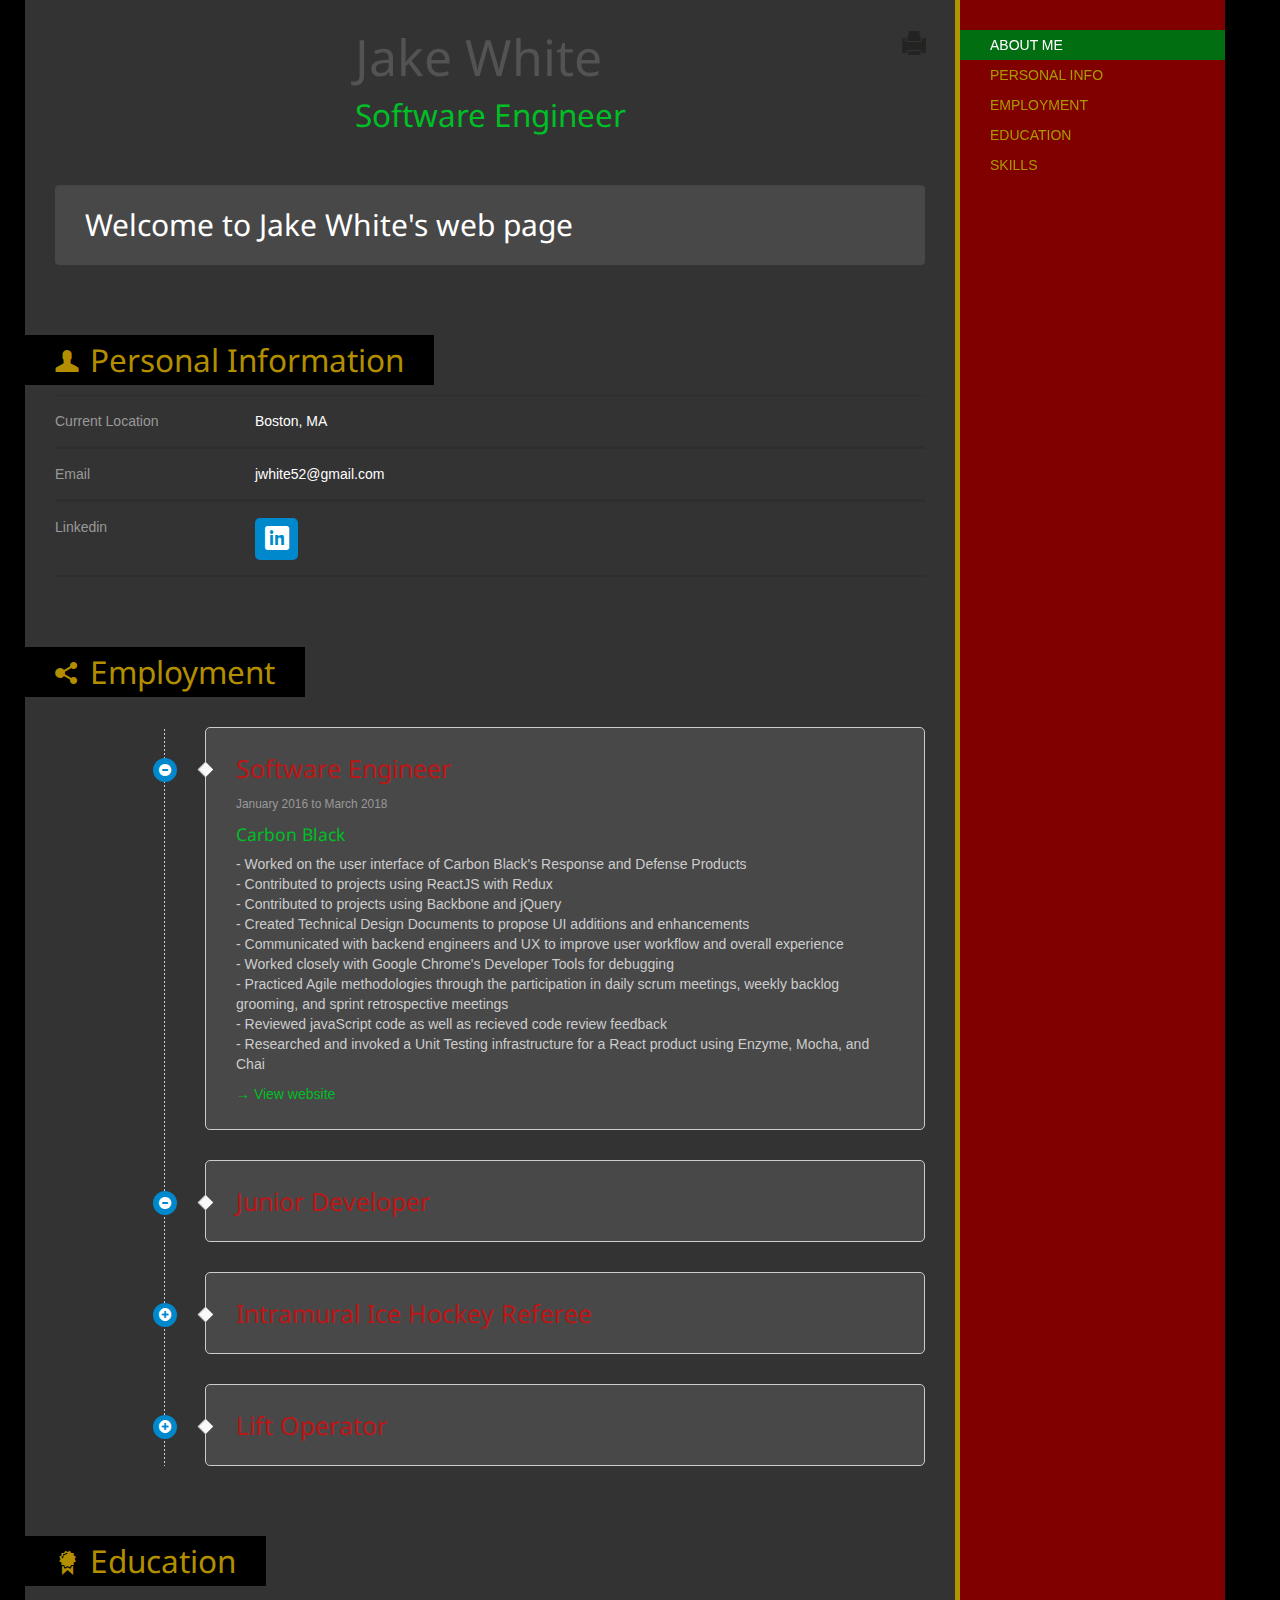
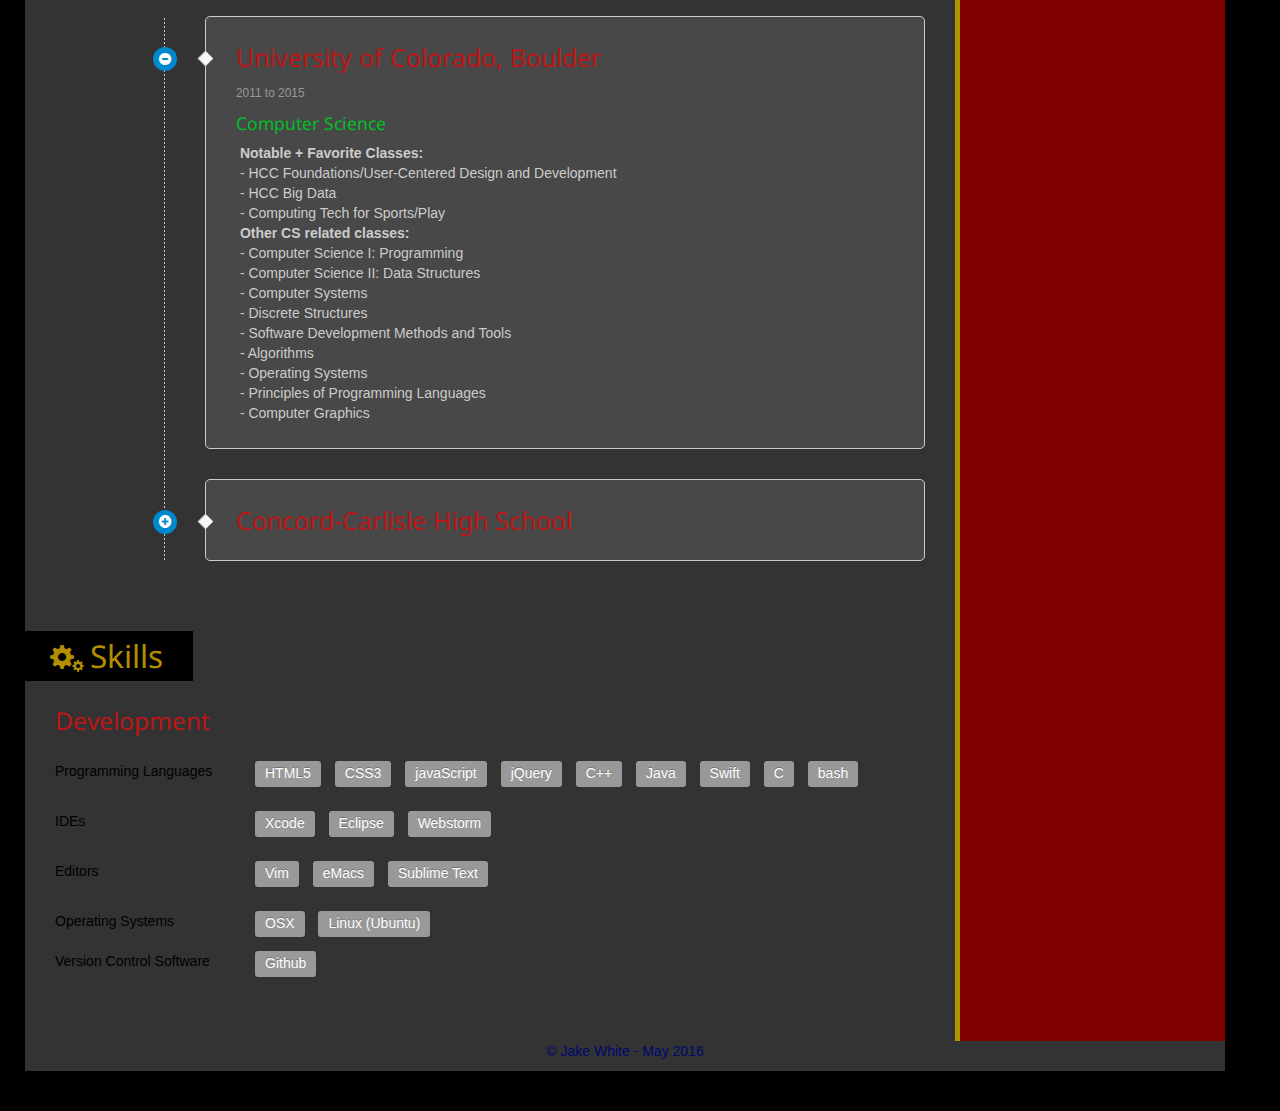
==== index.html @ 9ae1c9d1 "Update Resume" ====
<!DOCTYPE html>
<html>
<head>
	<meta charset="utf-8">
	<link rel="shortcut icon" type="image/x-icon" href="http://cdn.nhle.com/bruins/v2/images/favicon.ico">
	<title>&nbsp;Jake White</title>
	
	<meta name="viewport" content="width=device-width, initial-scale=1.0">
	
	<!-- jQuery -->
	<script src="./js/jquery.min.js"></script><!-- local jquery -->
	<!-- 
	online version of jquery
	<script src="http://ajax.googleapis.com/ajax/libs/jquery/1.9.1/jquery.min.js"></script> 
	-->
	
	<!-- Bootstrap -->
	<link href="./bootstrap/css/bootstrap.min.css" rel="stylesheet" media="screen">
	<link href="./bootstrap/css/bootstrap-responsive.min.css" rel="stylesheet">
	<script src="./bootstrap/js/bootstrap.min.js"></script>
	
	<!-- Glyphicons -->
	<link href="./css/glyphicons.css" rel="stylesheet" media="screen">

	<!-- Plugins -->
	<script src="./js/jquery.easing.1.3.js"></script>
	<script src="./js/jquery.isotope.min.js"></script>
	<script src="./js/jquery.ba-resize.min.js"></script>
	
	<link href="./css/prettyPhoto.css" rel="stylesheet" media="screen">
	<script src="./js/jquery.prettyPhoto.js"></script>
	
	<script src="./js/klass.min.js"></script>
	<script src="./js/code.photoswipe.jquery-3.0.4.min.js"></script>
	<link href="./css/photoswipe.css" rel="stylesheet" media="screen">
	
	<!-- Theme -->
	<link href='http://fonts.googleapis.com/css?family=Open+Sans|Oswald|Droid+Sans|Yanone+Kaffeesatz|Droid+Serif|Ubuntu|Lobster|Francois+One|Arvo|Changa+One|Rokkitt|Nunito|Bitter|Merriweather|Raleway|Pacifico|Josefin+Sans|Questrial|Cantarell|Norican|Vollkorn|Quicksand|Limelight|Cantata+One|Bree+Serif|Oleo+Script|Playfair+Display|Quattrocento+Sans|Berkshire+Swash|Passion+One|Cuprum' rel='stylesheet' type='text/css'>
	<link href="./style.css" rel="stylesheet" media="screen">
		
	<!-- Skin -->
	<link type="text/css" rel="stylesheet/less" href="/css/skin.less" media="screen">
	<!-- LESS.js -->
	<script src="./js/less-1.3.3.min.js"></script>
	
	<script src="./js/scripts.js"></script>
	

	<!--[if lt IE 9]>
	<link rel="stylesheet" type="text/css" href="./css/ie.css" />
	<script src="http://html5shim.googlecode.com/svn/trunk/html5.js"></script>
	<![endif]-->
	
	<!-- PRINT CSS -->
	<link type="text/css" rel="stylesheet" href="./css/print.css" media="print">
	
	
</head>

<body class="backgrounded" data-spy="scroll" data-target=".sidebar-nav">
		
<div class="navbar navbar-inverse navbar-fixed-top visible-phone noprint" id="phone-navbar">
	<div class="navbar-inner">
		<div class="container">
			<a class="btn btn-navbar" data-toggle="collapse" data-target=".nav-collapse">
				<span class="icon-bar"></span>
				<span class="icon-bar"></span>
				<span class="icon-bar"></span>
			</a>
			<a class="brand" href="#">Jake White</a>
			<div class="nav-collapse collapse">
				<ul class="nav">
					<li><a href="#about-me" class="scroller">About me</a></li>
					<li><a href="#personal-information" class="scroller">Personal Info</a></li>
					<li><a href="#employment" class="scroller">Employment</a></li>
					<li><a href="#education" class="scroller">Education</a></li>
					<li><a href="#skills" class="scroller">Skills</a></li>
					<li><a href="#testimonials" class="scroller">Testimonials</a></li>
					<!-- <li><a href="#hobbies" class="scroller">Hobbies</a></li> -->
					<!-- <li><a href="#portfolio" class="scroller">Portfolio</a></li> -->
					<li><a href="#blog" class="scroller">Blog</a></li>
					<li><a href="#contact" class="scroller">Contact</a></li>
				</ul>
			</div><!--/.nav-collapse -->
		</div>
	</div>
</div><!--/#phone-navbar -->

<div class="container">
      <div style="background-color:#333333;" class="row" id="content">
      	
      	
      	
      	<!-- If you want the sidebar placed on the left, place it just after this and change the sbright class by sbleft -->
      	

        <!-- MAIN CONTENT -->
        <div class="span9 equal" id="main-content">
        
        	<div class="tools noprint visible-desktop">
				<a href="javascript:if(window.print)window.print()" title="Print" data-placement="bottom" class="tips glyphicons print"><i></i></a>
				<!-- <a href="#" title="Download" data-placement="bottom" class="tips glyphicons file_import"><i></i></a> -->
			</div>

        
        	<div class="section first-section" id="about-me">
	            <div class="row author">
	            	<div class="span3">
	            		<img class="img-rounded" src="./images/jake-pic3.jpg" alt="">
	            	</div>
	            	<div class="span6">
				    	<h1>Jake White</h1><br/>
				   		<h2 class="primary-color">Software Engineer</h2>
				   	</div>
				</div>
			
						
				
				<div style="background-color: #484848; border: none;" class="well">
					<!-- <h3>I am Software Engineer @ <a href="http://www.capitalizenetwork.com">CapitalizeNewtork.com</a></h3> -->
					<h3 class="white-font">Welcome to Jake White's web page</a></h3>
<!-- 					<p style="color: #D9D9D9;"class="lead"> Carpenter for Murphy Construction</p> -->
				</div>
				
					
			</div><!--/section--> 
            
            <!-- check2 -->
            <div class="section" id="personal-information">
	            <h2 class="section-title" style="border:none;"><span class="glyphicons user"><i></i></span>Personal Information<a href="#phone-navbar" class="top visible-phone"><span class="glyphicons white up_arrow"><i></i></span></a></h2>
				
				<div class="row">
	        		<div class="infoline span9">
	        			<div class="row">
					  	<div class="span2 muted">Current Location</div>
					  	<div class="span7 white-font">Boston, MA</div>
					</div>
				</div>
				<span class="clear"></span>
				  	
	        		<div class="infoline span9"><div class="row">
				  		<div class="span2 muted">Email</div>
				  		<div class="span7 white-font">jwhite52@gmail.com</div>
				  	</div>
			  	</div>
				  	<span class="clear"></span>

	        		<div class="infoline span9"><div class="row">
					  	<div class="span2 muted">Linkedin</div>
						<div class="span7 tips icon-btn" title="Linkedin" data-placement="bottom"><a href="https://www.linkedin.com/pub/jake-white/81/a05/52b" class="glyphicons white linked_in"><i></i></a></div>
					</div></div>
				  	<span class="clear"></span>
			  	</div>
		  	</div><!--/section--> 
		  	
		  	<div class="section" id="employment">
			  	<h2 class="section-title" style="border:none;"><span class="glyphicons share_alt"><i></i></span>Employment<a href="#phone-navbar" class="top visible-phone"><span class="glyphicons white up_arrow"><i></i></span></a></h2>
			  	<div class="timeline">
			  		<!-- style="background-color:#474747; color: #ccc;" -->
		  			 <div class="timeline-item">
		  			 	<div class="timeline-item-date" >2016</div>
		  			 	<div class="timeline-item-trigger"><span class="glyphicons white circle_minus" data-toggle="collapse" data-target="#position1"><i></i></span></div>
		  			 	<div class="timeline-arrow"><i></i></div>
		  			 	<div style="background-color: #484848;" class="timeline-item-content">
							<h3 class="timeline-item-title" data-toggle="collapse" data-target="#position1">Software Engineer</h3>
							<div class="collapse in" id="position1">
								<p><small class="muted">January 2016 to March 2018</small></p>
								<h4 class="media-heading primary-color">Carbon Black</h4>
								<p class="paragraph-body">
								- Worked on the user interface of Carbon Black's Response and Defense Products <br>
								- Contributed to projects using ReactJS with Redux <br>
								- Contributed to projects using Backbone and jQuery <br>
								- Created Technical Design Documents to propose UI additions and enhancements <br>
								- Communicated with backend engineers and UX to improve user workflow and overall experience <br>
								- Worked closely with Google Chrome's Developer Tools for debugging <br>
								- Practiced Agile methodologies through the participation in daily scrum meetings, weekly backlog grooming, and sprint retrospective meetings<br>
								- Reviewed javaScript code as well as recieved code review feedback <br>
								- Researched and invoked a Unit Testing infrastructure for a React product using Enzyme, Mocha, and Chai</p>	
								<p><a href="http://www.carbonblack.com" title="" target="_blank" class="noprint">&rarr; View website</a></p>
							</div>
						</div>
					 </div><!--/timeline-item--> 
			  		
		  			 <div class="timeline-item">
		  			 	<div class="timeline-item-date" >2015</div>
		  			 	<div class="timeline-item-trigger"><span class="glyphicons white circle_minus" data-toggle="collapse" data-target="#position2"><i></i></span></div>
		  			 	<div class="timeline-arrow"><i></i></div>
		  			 	<div style="background-color: #484848;" class="timeline-item-content">
							<h3 class="timeline-item-title" data-toggle="collapse" data-target="#position2">Junior Developer</h3>
							<div class="collapse" id="position2">
								<p><small class="muted">March to August 2015</small></p>
								<h4 class="media-heading primary-color">Capitalize Network</h4>
								<p class="paragraph-body">
								<!-- Responsibilities of the position include any aspect of web development
								and web development support including programming, documentation, research, web, application and database server installation and configuration and any other general assignments as needed -->
								Extensive work with jQuery, HTML, and CSS for a web application service in order to create a product that met employers desires<br>
								- Worked directly with David Awad, CTO of Capitalize Network, on a web application from the beginning of it's production<br>
								- Gained professional experience working with NodeJS - Express, Handlebars, Request<br>
								- Worked with bootstrap to allow for responsive formatting, improving user experience<br>
								- Implemented a jQuery range slider (noUiSlider) to dynamically interact with user inputs <br>
								- Created an x-editable review page that allows for changes to previously entered form data <br>
								- Customized a jQuery validation plugin that assured accurate submissions to an API <br>
								- Practiced Agile methodologies through the participation in daily scrum meetings </p>	
								<p><a href="http://www.capitalizenetwork.com" title="" target="_blank" class="noprint">&rarr; View website</a></p>
							</div>
						</div>
					 </div><!--/timeline-item--> 
					 <span class="clear"></span>
					 
					 <div class="timeline-item">
		  			 	<div class="timeline-item-date">2014</div>
		  			 	<div class="timeline-item-trigger"><span class="glyphicons white circle_plus" data-toggle="collapse" data-target="#position3"><i></i></span></div>
		  			 	<div class="timeline-arrow"><i></i></div>
		  			 	<div style="background-color: #484848;" class="timeline-item-content">
							<h3 class="timeline-item-title" data-toggle="collapse" data-target="#position3">Intramural Ice Hockey Referee</h3>
							<div class="collapse" id="position3">
								<p><small class="muted">February to Decemeber 2014 </small></p>
								<h4 class="media-heading primary-color">University of Colorado, Boulder</h4>
								<p class="paragraph-body">
									- Watched over and mediated CU students playing Ice Hockey <br>
									- Gained leadership and communication skills
								</p>	
							</div>
						</div>
					 </div><!--/timeline-item--> 
					 <span class="clear"></span>
					 
					 <div class="timeline-item">
		  			 	<div class="timeline-item-date">2010-2011</div>
		  			 	<div class="timeline-item-trigger"><span class="glyphicons white circle_plus" data-toggle="collapse" data-target="#position4"><i></i></span></div>
		  			 	<div class="timeline-arrow"><i></i></div>
		  			 	<div style="background-color: #484848;" class="timeline-item-content">
							<h3 class="timeline-item-title" data-toggle="collapse" data-target="#position4">Lift Operator</h3>
							<div class="collapse" id="position4">
								<p><small class="muted">November 2010 to April 2011</small></p>
								<h4 class="media-heading primary-color">Park City Mountain Resort, Utah</h4>
								<p class="paragraph-body">
									- Took a year off after high school and operated the chairlift 'Thaynes' in Park City, Utah for a season <br>
									- Skiied a total of 126 days (including days worked) <br>
								</p>	
							</div>
						</div>
					 </div><!--/timeline-item--> 
					 <span class="clear"></span>
					 
		  			 
			  	</div><!--/timeline --> 
			</div><!--/section-->
		  	
		  	
		  	<div class="section" id="education">
			  	<h2 class="section-title" style="border:none;"><span class="glyphicons certificate"><i></i></span>Education<a href="#phone-navbar" class="top visible-phone"><span class="glyphicons white up_arrow"><i></i></span></a></h2>
			  	
			  	<div class="timeline">
			  		
		  			 <div class="timeline-item">
		  			 	<div class="timeline-item-date">2011-2015</div>
		  			 	<div class="timeline-item-trigger"><span class="glyphicons white circle_minus" data-toggle="collapse" data-target="#education1"><i></i></span></div>
		  			 	<div class="timeline-arrow"><i></i></div>
		  			 	<div style="background-color: #484848;" class="timeline-item-content">
							<h3 class="timeline-item-title" data-toggle="collapse" data-target="#education1">University of Colorado, Boulder</h3>
							<div class="collapse in" id="education1">
								<p><small class="muted">2011 to 2015</small></p>
								<h4 class="media-heading primary-color">Computer Science</h4>
								<p class="paragraph-body">
									<b>&nbsp;Notable + Favorite Classes: </b><br>
									&nbsp;- HCC Foundations/User-Centered Design and Development <br>
									&nbsp;- HCC Big Data <br>
									&nbsp;- Computing Tech for Sports/Play <br>
									<b>&nbsp;Other CS related classes: </b><br>
									&nbsp;- Computer Science I: Programming <br>
									&nbsp;- Computer Science II: Data Structures <br>
									&nbsp;- Computer Systems <br>
									&nbsp;- Discrete Structures <br>
									&nbsp;- Software Development Methods and Tools <br>
									&nbsp;- Algorithms <br>
									&nbsp;- Operating Systems <br>
									&nbsp;- Principles of Programming Languages<br>
									&nbsp;- Computer Graphics <br>
								</p>	
							</div>
						</div>
					 </div><!--/timeline-item--> 
					 <span class="clear"></span>
					 
					  <div class="timeline-item">
		  			 	<div class="timeline-item-date">2006-2010</div>
		  			 	<div class="timeline-item-trigger"><span class="glyphicons white circle_plus" data-toggle="collapse" data-target="#education2"><i></i></span></div>
		  			 	<div class="timeline-arrow"><i></i></div>
		  			 	<div style="background-color: #484848;" class="timeline-item-content">
							<h3 class="timeline-item-title" data-toggle="collapse" data-target="#education2">Concord-Carlisle High School</h3>
							<div class="collapse" id="education2">
								<p><small class="muted">2006-2010</small></p>
								<h4 class="media-heading primary-color">Concord, Massachusetts</h4>
								<p class="paragraph-body">

								</p>	
							</div>
						</div>
					 </div><!--/timeline-item--> 
					 <span class="clear"></span>
			  	</div><!--/timeline --> 
		  	
		  	</div><!--/section-->
		  	
		  	 
		  	<div class="section skills" id="skills">
		  		<h2 class="section-title" style="border:none;"><span class="glyphicons cogwheels"><i></i></span>Skills<a href="#phone-navbar" class="top visible-phone"><span class="glyphicons white up_arrow"><i></i></span></a></h2>
			  	<!-- <h3>Design</h3>
			  	
			  	<div class="row">
			  		<div class="span2">Print</div>
			  		<div class="span3">
			  			<span class="printonly">Good</span>
			  			<div class="progress">
	   						<div class="bar" style="width: 60%;"></div>
	    				</div>
			  		</div>
			  	</div>
			  	
			  	<div class="row">
			  		<div class="span2">Web</div>
			  		<div class="span3">
			  			<span class="printonly">Very good</span>
			  			<div class="progress">
	   						<div class="bar" style="width: 80%;"></div>
	    				</div>
			  		</div>
			  	</div>
			  	
			  	<div class="row">
			  		<div class="span2">User Interface</div>
			  		<div class="span3">
			  			<span class="printonly">Expert</span>
			  			<div class="progress">
	   						<div class="bar" style="width: 100%;"></div>
	    				</div>
			  		</div>
			  	</div>
			  	
			  	<hr/> -->


			  	<!-- check1 -->
			  				  	
			  	<h3 class="timeline-item-title">Development</h3>
			  	
			  	<div class="row">
			  		<div class="span2 development-section-header">Programming Languages</div>
			  		<div class="span7">
			  			<span class="label">HTML5</span>
			  			<span class="label">CSS3</span>
			  			<span class="label">javaScript</span>
			  			<span class="label">jQuery</span>
			  			<span class="label">C++</span>
			  			<span class="label">Java</span>
			  			<span class="label">Swift</span>
			  			<span class="label">C</span>
			  			<span class="label">bash</span>
			  		</div>
			  	</div>
			  	<span class="spacer"></span>
			  	<div class="row">
			  		<div class="span2 development-section-header">IDEs</div>
			  		<div class="span7">
			  			<span class="label">Xcode</span>
			  			<span class="label">Eclipse</span>
			  			<span class="label">Webstorm</span>
			  		</div>
			  	</div>			  	
			  	<span class="spacer"></span>
			  	<div class="row">
			  		<div class="span2 development-section-header">Editors</div>
			  		<div class="span7">
			  			<span class="label">Vim</span>
			  			<span class="label">eMacs</span>
			  			<span class="label">Sublime Text</span>
			  		</div>
			  	</div>
			  	<span class="spacer"></span>
			  	<div class="row">
			  		<div class="span2 development-section-header">Operating Systems</div>
			  		<div class="span7">
			  			<span class="label">OSX</span>
			  			<span class="label">Linux (Ubuntu)</span>
			  		</div>
			  	</div>			  	
			  	<div class="row">
			  		<div class="span2 development-section-header">Version Control Software</div>
			  		<div class="span7">
			  			<span class="label">Github</span>
			  		</div>
			  	</div>			  	
			  	<span class="spacer"></span>			  	
			  	
		  	</div>
		  	 <!--/section
		  
		  	<div class="section" id="testimonials">
			  	<h2 class="section-title"><span class="glyphicons comments"><i></i></span>Testimonials<a href="#phone-navbar" class="top visible-phone"><span class="glyphicons white up_arrow"><i></i></span></a></h2>
			  	
			  	<div class="testimonial">
				  	<blockquote>
						  <p>Lorem ipsum dolor sit amet, consectetur adipiscing elit. Integer posuere erat a ante. Lorem ipsum dolor sit amet, consectetur adipiscing elit. Integer posuere erat a ante. Lorem ipsum dolor sit amet, consectetur adipiscing elit.</p><p>Integer posuere erat a ante. Lorem ipsum dolor sit amet, consectetur adipiscing elit. Integer posuere erat a ante.</p>
						  <small><a href="#" title="">Mike Johanson</a><cite> | SEO @ SDA Company</cite></small>
					</blockquote>
				</div>
				
				<div class="testimonial">
					<div class="media">
						<img class="media-object pull-left" src="images/80-80-portrait.jpg" alt="">
						<div class="media-body">
							<blockquote>
								  <p>Donec eros magna, blandit eu tempus a, ornare quis nulla. Cras gravida fringilla tellus a euismod. Curabitur risus lacus, congue eget condimentum id, feugiat et nisl. Nulla diam lacus, posuere eget gravida in, gravida id sem. Etiam pharetra ornare sollicitudin.</p>
								  <small><a href="#" title="">John Robinson</a><cite> | client @ Starlabs</cite></small>
							</blockquote>
						</div>
					</div>
				</div>
	
				<div class="testimonial">	
					<blockquote>
						  <p>Vivamus gravida convallis est, non tristique nisl pellentesque ut. Praesent congue tortor vel quam scelerisque in suscipit elit malesuada. Nam volutpat ultricies augue, ac accumsan dolor ornare eu. Nam ut egestas nulla.</p><p>Nunc ullamcorper, nulla vitae pellentesque dictum, diam ligula iaculis ipsum, aliquam vestibulum leo libero vel turpis.</p>
						  <small><a href="#" title="">Bob Smith</a><cite> | Designer @ ZNS Agency</cite></small>
					</blockquote>
				</div>
			
			</div> -->
			<!--/section-->
			<!-- 
			<div class="section hobbies" id="hobbies">
		  		<h2 class="section-title"><span class="glyphicons heart_empty"><i></i></span>Hobbies<a href="#phone-navbar" class="top visible-phone"><span class="glyphicons white up_arrow"><i></i></span></a></h2>
			  	
			  	<div class="row">
			  		<div class="span9">
			  			<span class="label tips mobtoo" title="I love sci-fy & action movies">
			  				<span class="glyphicons white film"><i></i>Movies</span>
			  			</span>
			  			<span class="label tips mobtoo" title="PADI Open Waters<br/>About 50 dives all around the world: Thailand, Indonesia, Malaysia, Mediterranean Sea…">
			  				<span class="glyphicons white scuba_diving"><i></i>Scuba Diving</span>
			  			</span>
			  			<span class="label"><span class="glyphicons white pool"><i></i>Swimming</span></span>
			  			<span class="label"><span class="glyphicons white bicycle"><i></i>Bicycling</span></span>
			  			<span class="label"><span class="glyphicons white baseball"><i></i>Baseball</span></span>
			  			<span class="label"><span class="glyphicons white gamepad"><i></i>Video games</span></span>
			  			<span class="label"><span class="glyphicons white piano"><i></i>Piano</span></span>
			  			<span class="label"><span class="glyphicons white globe"><i></i>Traveling</span></span>
			  			<span class="label"><span class="glyphicons white cake"><i></i>Cooking</span></span>
			  		</div>
			  	</div>
			  	 -->
		  	<!-- </div>/section -->
			

			
			<!-- <div class="section clearfix noprint" id="portfolio">
				<h2 class="section-title" style="border:none;"><span class="glyphicons show_thumbnails"><i></i></span>Portfolio<a href="#phone-navbar" class="top visible-phone"><span class="glyphicons white up_arrow"><i></i></span></a></h2>
			
				<ul class="nav nav-pills" id="portfolio-filters">
					<li class="active"><a href="#" data-filter="*">All</a></li>
					<li><a href="#" data-filter=".portfolio-type1">Type 1</a></li>
					<li><a href="#" data-filter=".portfolio-type2">Type 2</a></li>
					<li><a href="#" data-filter=".portfolio-type3">Type 3</a></li>
				</ul> -->
			
				<!-- Featured Portfolio items -->
			<!-- 	<div class="row" id="portfolio-items">
			
					<div class="span3 portfolioitem portfolio-type1">
						<img src="./images/sign_up.png" alt="">
						<div class="portfolioitem-hoverinfo">
							<h3>Young Sports Manager</h3>
							<p>Lorem ipsum dolor sit amet, consectetur adipiscing elit. Integer posuere erat a ante.</p>
							<div class="portfolioitem-actions">
								<a href="./images/parse.png" class="tips img-circle lightbox" title="Preview image" data-placement="bottom" rel="prettyPhoto[portfolioimages]"><span class="glyphicons white zoom_in"><i></i></span></a>
								<a href="#portfolioitem-1" class="tips more-info img-circle" title="View Project" data-placement="bottom"><span class="glyphicons white share"><i></i></span></a>
							</div>
						</div>
					</div> --><!--/portfolioitem-->
					<!-- 
					<div class="span3 portfolioitem portfolio-type2">
						<img src="./images/thumb02.jpg" alt="">
						<div class="portfolioitem-hoverinfo">
							<h3>Cras gravida fringilla</h3>
							<p>Donec eros magna, blandit eu tempus a, ornare quis nulla.</p>
							<div class="portfolioitem-actions">
								<a href="./images/02.jpg" class="tips img-circle lightbox" title="Preview image" data-placement="bottom" rel="prettyPhoto[portfolioimages]"><span class="glyphicons white zoom_in"><i></i></span></a>
								<a href="#portfolioitem-2" class="tips more-info img-circle" title="View Project" data-placement="bottom"><span class="glyphicons white share"><i></i></span></a>
							</div>
						</div>
					</div> --><!--/portfolioitem-->
					
					<!-- <div class="span3 portfolioitem portfolio-type3">
						<img src="./images/thumb03.jpg" alt="">
						<div class="portfolioitem-hoverinfo">
							<h3>Nulla diam lacus</h3>
							<p>Curabitur risus lacus, congue eget condimentum id, feugiat et nisl.</p>
							<div class="portfolioitem-actions">
								<a href="./images/03.jpg" class="tips img-circle lightbox" title="Preview image" data-placement="bottom" rel="prettyPhoto[portfolioimages]"><span class="glyphicons white zoom_in"><i></i></span></a>
								<a href="#portfolioitem-3" class="tips more-info img-circle" title="View Project" data-placement="bottom"><span class="glyphicons white share"><i></i></span></a>
							</div>
						</div>
					</div> --><!--/portfolioitem-->
					<!-- 
					<div class="span3 portfolioitem portfolio-type1">
						<img src="./images/thumb04.jpg" alt="">
						<div class="portfolioitem-hoverinfo">
							<h3>Proin quam lacus</h3>
							<p>Proin quam lacus, dapibus non sodales ac, pharetra et urna.</p>
							<div class="portfolioitem-actions">
								<a href="./images/04.jpg" class="tips img-circle lightbox" title="Preview image" data-placement="bottom" rel="prettyPhoto[portfolioimages]"><span class="glyphicons white zoom_in"><i></i></span></a>
								<a href="#portfolioitem-4" class="tips more-info img-circle" title="View Project" data-placement="bottom"><span class="glyphicons white share"><i></i></span></a>
							</div>
						</div>
					</div> --><!--/portfolioitem-->
					
					<!-- <div class="span3 portfolioitem portfolio-type2">
						<img src="./images/thumb05.jpg" alt="">
						<div class="portfolioitem-hoverinfo">
							<h3>Tellus ligula</h3>
							<p>Cras vestibulum, mi aliquam molestie tincidunt, tellus ligula tempor neque. </p>
							<div class="portfolioitem-actions">
								<a href="./images/05.jpg" class="tips img-circle lightbox" title="Preview image" data-placement="bottom" rel="prettyPhoto[portfolioimages]"><span class="glyphicons white zoom_in"><i></i></span></a>
								<a href="#portfolioitem-5" class="tips more-info img-circle" title="View Project" data-placement="bottom"><span class="glyphicons white share"><i></i></span></a>
							</div>
						</div>
					</div> --><!--/portfolioitem-->
					
					<!-- <div class="span3 portfolioitem portfolio-type1">
						<img src="./images/thumb07.jpg" alt="">
						<div class="portfolioitem-hoverinfo">
							<h3>In sed eleifend orci</h3>
							<p>Morbi ultrices ullamcorper magna, quis placerat libero pretium at.</p>
							<div class="portfolioitem-actions">
								<a href="./images/07.jpg" class="tips img-circle lightbox" title="Preview image" data-placement="bottom" rel="prettyPhoto[portfolioimages]"><span class="glyphicons white zoom_in"><i></i></span></a>
								<a href="#portfolioitem-6" class="tips more-info img-circle" title="View Project" data-placement="bottom"><span class="glyphicons white share"><i></i></span></a>
							</div>
						</div>
					</div> --><!--/portfolioitem-->
			
			
			
				<!-- </div>--> <!--/row--> 
				<!-- /Featured Portfolio Items -->
			
				<!-- <div class="row" id="full-portfolio-items">
					<div class="span9">
			
						<a href="#" class="btn btn-primary hidden" id="portfolio-back">&larr; Back to Portfolio List</a> -->
			
						<!-- This is a Portfolio item -->
						<!-- <div class="portfolioitem-content hidden" id="portfolioitem-1">
							<img src="./images/parse.png" alt="">
							<img src="./images/login.png" alt="">
							<img src="./images/sign_up.png" alt="">
							<h2 class="primary-color">Xcode + Swift + Parse Database</h2>
							
							<h3>Young Sports Manager</h3>
							<p>Lorem ipsum dolor sit amet, consectetur adipiscing elit. Proin tincidunt diam ac lectus tristique scelerisque. Quisque vitae libero sit amet turpis faucibus auctor eget vitae tortor. Aenean metus erat, ultricies non mattis quis, molestie ac massa. Sed sollicitudin erat ac dui viverra a posuere eros adipiscing. Phasellus nisi lectus, imperdiet sed hendrerit ac, dictum quis sem. Phasellus vel nisi non massa elementum porta. Aliquam erat volutpat.</p>
							
							
							<ul class="pager">
								<li class="previous"><a href="#portfolioitem-6" class="">&larr; Previous</a></li>
								<li class="next"><a href="#portfolioitem-2" class="">Next &rarr;</a></li>
							</ul>
						
						</div> -->
						<!-- /Portfolio item -->
						
						<!-- This is a Portfolio item -->
						<!-- <div class="portfolioitem-content hidden" id="portfolioitem-2">
							<img src="./images/02.jpg" alt="">
							<h2 class="primary-color">Cras gravida fringilla</h2>
							
							<h3>Accumsan dolor ornare</h3>
							<p>Vivamus gravida convallis est, non tristique nisl pellentesque ut. Praesent congue tortor vel quam scelerisque in suscipit elit malesuada. Nam volutpat ultricies augue, ac accumsan dolor ornare eu. Nam ut egestas nulla. Nunc ullamcorper, nulla vitae pellentesque dictum, diam ligula iaculis ipsum, aliquam vestibulum leo libero vel turpis. Nunc cursus dignissim sodales. </p>
							
							
							<ul class="pager">
								<li class="previous"><a href="#portfolioitem-1" class="">&larr; Previous</a></li>
								<li class="next"><a href="#portfolioitem-3" class="">Next &rarr;</a></li>
							</ul>
						
						</div> -->
						<!-- /Portfolio item -->
						
						<!-- This is a Portfolio item -->
						<!-- <div class="portfolioitem-content hidden" id="portfolioitem-3">
							<img src="./images/03.jpg" alt="">
							<h2 class="primary-color">Nulla diam lacus</h2>
							
							<h3>Etiam sagittis, felis id </h3>
							<p>Etiam eleifend sem ornare lacus ullamcorper interdum. Aenean nec justo nisl, vel cursus nulla. Lorem ipsum dolor sit amet, consectetur adipiscing elit. Phasellus pellentesque, eros at vestibulum feugiat, ante urna cursus turpis, in rhoncus enim lorem ac nisl. Phasellus tristique ultricies metus, a condimentum lacus sagittis non. Phasellus euismod nulla eget lacus aliquam auctor. </p>
							<p>Sed nisl sem, semper id sollicitudin vitae, pharetra at tellus. Ut eu sem vitae erat rhoncus posuere. Praesent hendrerit, nunc nec molestie bibendum, leo metus volutpat lacus, a luctus ante massa a lectus. Etiam sagittis, felis id dignissim pulvinar, purus lorem tempor lectus, et suscipit mauris lorem et elit. </p>
							
						
							<ul class="pager">
								<li class="previous"><a href="#portfolioitem-2" class="">&larr; Previous</a></li>
								<li class="next"><a href="#portfolioitem-4" class="">Next &rarr;</a></li>
							</ul>
						
						</div> -->
						<!-- /Portfolio item -->
						
						<!-- This is a Portfolio item -->
						<!-- <div class="portfolioitem-content hidden" id="portfolioitem-4">
							<img src="./images/04.jpg" alt="">
							<h2 class="primary-color">Proin quam lacus</h2>
							
							<h3>Subtitle</h3>
							<p>Lorem ipsum dolor sit amet, consectetur adipiscing elit. Proin tincidunt diam ac lectus tristique scelerisque. Quisque vitae libero sit amet turpis faucibus auctor eget vitae tortor. Aenean metus erat, ultricies non mattis quis, molestie ac massa. Sed sollicitudin erat ac dui viverra a posuere eros adipiscing. Phasellus nisi lectus, imperdiet sed hendrerit ac, dictum quis sem. Phasellus vel nisi non massa elementum porta. Aliquam erat volutpat.</p>
							
							
							<ul class="pager">
								<li class="previous"><a href="#portfolioitem-3" class="">&larr; Previous</a></li>
								<li class="next"><a href="#portfolioitem-5" class="">Next &rarr;</a></li>
							</ul>
						
						</div> -->
						<!-- /Portfolio item -->
						
						<!-- This is a Portfolio item -->
						<!-- <div class="portfolioitem-content hidden" id="portfolioitem-5">
							<img src="./images/05.jpg" alt="">
							<h2 class="primary-color">Tellus ligula</h2>
							
							<h3>ullam pharetra, metus id semper fringilla</h3>
							<p>Praesent suscipit pellentesque est, non blandit ante feugiat in. Aliquam erat volutpat. Donec lorem sem, vestibulum ac vehicula in, tempus sit amet sem. Curabitur nec ante risus. Integer libero nunc, euismod in mattis ac, auctor in arcu. Nullam pharetra, metus id semper fringilla, est lorem euismod lectus, at dignissim elit turpis et dolor. Praesent adipiscing, metus eget lacinia viverra, dolor nibh consequat erat, a rutrum leo nulla non metus. </p>
							
							
							<ul class="pager">
								<li class="previous"><a href="#portfolioitem-4" class="">&larr; Previous</a></li>
								<li class="next"><a href="#portfolioitem-6" class="">Next &rarr;</a></li>
							</ul>
							
						</div> -->
						<!-- /Portfolio item -->
						
						<!-- This is a Portfolio item -->
						<!-- <div class="portfolioitem-content hidden" id="portfolioitem-6">
							<img src="./images/07.jpg" alt="">
							<h2 class="primary-color">In sed eleifend orci</h2>
							
							<h3>Enim mauris rhoncus elit</h3>
							<p>Phasellus condimentum pulvinar tincidunt. Phasellus vehicula, felis id auctor placerat, nunc magna feugiat nunc, vitae tempor metus lorem ac quam. In vel lacus nibh, a varius metus.</p>
							<p>Suspendisse ut tortor ligula, id fringilla mi. Curabitur bibendum tortor tempus sem posuere vehicula accumsan mauris molestie. Etiam eget nulla vel sem tristique dapibus. In orci justo, pharetra vel scelerisque eu, gravida vel felis. Etiam mattis blandit rutrum. Maecenas viverra massa sed sem feugiat sed mollis dolor venenatis. In aliquet, sem et cursus scelerisque, enim mauris rhoncus elit, sit amet ornare massa metus non lectus. </p>
							
							
							<ul class="pager">
								<li class="previous"><a href="#portfolioitem-5" class="">&larr; Previous</a></li>
								<li class="next"><a href="#portfolioitem-1" class="">Next &rarr;</a></li>
							</ul>
							
						</div> -->
						<!-- /Portfolio item -->
			
				<!-- </div> --><!--/span9-->
			
			<!-- </div> --><!--/row-->
			
			
				
		<!-- </div> --><!--/section-->
		<!-- <span class="clear"></span>	 -->
		<!-- 
		<div class="section noprint" id="blog">
			<h2 class="section-title"><span class="glyphicons pencil"><i></i></span>Blog<a href="#phone-navbar" class="top visible-phone"><span class="glyphicons white up_arrow"><i></i></span></a></h2>
			 -->
			<!-- Featured Blog items -->
			<!-- <div class="row" id="blog-items">
				<div class="span3 blogitem">
					<img src="./images/thumbblog01.jpg" alt="">
					<h3>Lorem ipsum</h3>
					<div class="blogitem-date">
						<span class="month">JUN</span>
						<span class="day">15</span>
					</div>
					<div class="blogitem-hoverinfo">
						<p>Lorem ipsum dolor sit amet, consectetur adipiscing elit. Integer posuere erat a ante.</p>
						<div class="blogitem-actions">
							<a href="./images/blog01.jpg" class="tips img-circle lightbox" title="Preview image" data-placement="bottom" rel="prettyPhoto[blogimages]"><span class="glyphicons white zoom_in"><i></i></span></a>
							<a href="#blogitem-1" class="tips more-info img-circle" title="View Post" data-placement="bottom"><span class="glyphicons white share"><i></i></span></a>
						</div>
					</div>
				</div>
				
				<div class="span3 blogitem">
					<img src="./images/thumbblog02.jpg" alt="">
					<h3>Cras gravida fringilla</h3>
					<div class="blogitem-date">
						<span class="month">MAY</span>
						<span class="day">16</span>
					</div>
					<div class="blogitem-hoverinfo">
						<p>Praesent congue tortor vel quam scelerisque in suscipit elit malesuada. </p>
						<div class="blogitem-actions">
							<a href="./images/blog02.jpg" class="tips img-circle lightbox" title="Preview image" data-placement="bottom" rel="prettyPhoto[blogimages]"><span class="glyphicons white zoom_in"><i></i></span></a>
							<a href="#blogitem-2" class="tips more-info img-circle" title="View Post" data-placement="bottom"><span class="glyphicons white share"><i></i></span></a>
						</div>
					</div>
				</div>
				
				<div class="span3 blogitem">
					<img src="./images/thumbblog03.jpg" alt="">
					<h3>Nulla diam lacus</h3>
					<div class="blogitem-date">
						<span class="month">APR</span>
						<span class="day">22</span>
					</div>
					<div class="blogitem-hoverinfo">
						<p>Etiam eleifend sem ornare lacus ullamcorper interdum.</p>
						<div class="blogitem-actions">
							<a href="./images/blog03.jpg" class="tips img-circle lightbox" title="Preview image" data-placement="bottom" rel="prettyPhoto[blogimages]"><span class="glyphicons white zoom_in"><i></i></span></a>
							<a href="#blogitem-3" class="tips more-info img-circle" title="View Post" data-placement="bottom"><span class="glyphicons white share"><i></i></span></a>
						</div>
					</div>
				</div>
				
				<div class="span3 blogitem">
					<img src="./images/thumbblog04.jpg" alt="">
					<h3>Proin quam lacus</h3>
					<div class="blogitem-date">
						<span class="month">MAR</span>
						<span class="day">27</span>
					</div>
					<div class="blogitem-hoverinfo">
						<p>Proin tincidunt diam ac lectus tristique scelerisque.</p>
						<div class="blogitem-actions">
							<a href="./images/blog04.jpg" class="tips img-circle lightbox" title="Preview image" data-placement="bottom" rel="prettyPhoto[blogimages]"><span class="glyphicons white zoom_in"><i></i></span></a>
							<a href="#blogitem-4" class="tips more-info img-circle" title="View Post" data-placement="bottom"><span class="glyphicons white share"><i></i></span></a>
						</div>
					</div>
				</div>
				
				<div class="span3 blogitem">
					<img src="./images/thumbblog05.jpg" alt="">
					<h3>Tellus ligula</h3>
					<div class="blogitem-date">
						<span class="month">FEB</span>
						<span class="day">13</span>
					</div>
					<div class="blogitem-hoverinfo">
						<p>Praesent adipiscing, metus eget lacinia viverra, dolor nibh consequat erat, a rutrum leo nulla non metus. </p>
						<div class="blogitem-actions">
							<a href="./images/blog05.jpg" class="tips img-circle lightbox" title="Preview image" data-placement="bottom" rel="prettyPhoto[blogimages]"><span class="glyphicons white zoom_in"><i></i></span></a>
							<a href="#blogitem-5" class="tips more-info img-circle" title="View Post" data-placement="bottom"><span class="glyphicons white share"><i></i></span></a>
						</div>
					</div>
				</div>
				
				<div class="span3 blogitem">
					<img src="./images/thumbblog06.jpg" alt="">
					<h3>In sed eleifend orci</h3>
					<div class="blogitem-date">
						<span class="month">JAN</span>
						<span class="day">02</span>
					</div>
					<div class="blogitem-hoverinfo">
						<p>Curabitur bibendum tortor tempus sem posuere vehicula accumsan mauris molestie.</p>
						<div class="blogitem-actions">
							<a href="./images/blog06.jpg" class="tips img-circle lightbox" title="Preview image" data-placement="bottom" rel="prettyPhoto[blogimages]"><span class="glyphicons white zoom_in"><i></i></span></a>
							<a href="#blogitem-6" class="tips more-info img-circle" title="View Post" data-placement="bottom"><span class="glyphicons white share"><i></i></span></a>
						</div>
					</div>
				</div>
				
			
			</div> --><!--/row-->
			<!-- /Featured Blog items -->
			<!-- 
			<div class="row" id="full-blog-items">
				<div class="span9">
					
					<a href="#" class="btn btn-primary hidden" id="blog-back">&larr; Back to Blog List</a>
 -->
					<!-- This is a blog item -->
					<!-- <div class="blogitem-content hidden" id="blogitem-1">
						<img src="./images/blog01.jpg" alt="">
						<h2 class="primary-color">Lorem ipsum</h2>
						<div class="blogmeta muted">
							<div><span class="glyphicons user"><i></i></span>Mike Smith</div>
							<div><span class="glyphicons calendar"><i></i></span>June 15, 2012</div>
							<div><span class="glyphicons inbox"><i></i></span>Category</div>
							<div><span class="glyphicons tags"><i></i></span>Lorem, Ipsum, Dolor, Sit amet</div>
						</div>
						<h3>Lorem ipsum</h3>
						<p>Lorem ipsum dolor sit amet, consectetur adipiscing elit. Proin tincidunt diam ac lectus tristique scelerisque. Quisque vitae libero sit amet turpis faucibus auctor eget vitae tortor. Aenean metus erat, ultricies non mattis quis, molestie ac massa. Sed sollicitudin erat ac dui viverra a posuere eros adipiscing. Phasellus nisi lectus, imperdiet sed hendrerit ac, dictum quis sem. Phasellus vel nisi non massa elementum porta. Aliquam erat volutpat.</p>
						
						
						<ul class="pager">
							<li class="previous"><a href="#blogitem-6" class="">&larr; Previous</a></li>
							<li class="next"><a href="#blogitem-2" class="">Next &rarr;</a></li>
						</ul>
										
					</div> -->
					<!-- / Blog item -->
					
					<!-- This is a blog item -->
					<!-- <div class="blogitem-content hidden" id="blogitem-2">
						<img src="./images/blog02.jpg" alt="">
						<h2 class="primary-color">Cras gravida fringilla</h2>
						<div class="blogmeta muted">
							<div><span class="glyphicons user"><i></i></span>Mike Smith</div>
							<div><span class="glyphicons calendar"><i></i></span>May 16, 2012</div>
							<div><span class="glyphicons inbox"><i></i></span>Category</div>
							<div><span class="glyphicons tags"><i></i></span>Lorem, Ipsum, Dolor, Sit amet</div>
						</div>
						<h3>Accumsan dolor ornare</h3>
						<p>Vivamus gravida convallis est, non tristique nisl pellentesque ut. Praesent congue tortor vel quam scelerisque in suscipit elit malesuada. Nam volutpat ultricies augue, ac accumsan dolor ornare eu. Nam ut egestas nulla. Nunc ullamcorper, nulla vitae pellentesque dictum, diam ligula iaculis ipsum, aliquam vestibulum leo libero vel turpis. Nunc cursus dignissim sodales. </p>
						
						
						<ul class="pager">
							<li class="previous"><a href="#blogitem-1" class="">&larr; Previous</a></li>
							<li class="next"><a href="#blogitem-3" class="">Next &rarr;</a></li>
						</ul>
										
					</div> -->
					<!-- / Blog item -->
					
					<!-- This is a blog item -->
					<!-- <div class="blogitem-content hidden" id="blogitem-3">
						<img src="./images/blog03.jpg" alt="">
						<h2 class="primary-color">Nulla diam lacus</h2>
						<div class="blogmeta muted">
							<div><span class="glyphicons user"><i></i></span>Mike Smith</div>
							<div><span class="glyphicons calendar"><i></i></span>April 22, 2012</div>
							<div><span class="glyphicons inbox"><i></i></span>Category</div>
							<div><span class="glyphicons tags"><i></i></span>Lorem, Ipsum, Dolor, Sit amet</div>
						</div>
						<h3>Etiam sagittis, felis id </h3>
						<p>Etiam eleifend sem ornare lacus ullamcorper interdum. Aenean nec justo nisl, vel cursus nulla. Lorem ipsum dolor sit amet, consectetur adipiscing elit. Phasellus pellentesque, eros at vestibulum feugiat, ante urna cursus turpis, in rhoncus enim lorem ac nisl. Phasellus tristique ultricies metus, a condimentum lacus sagittis non. Phasellus euismod nulla eget lacus aliquam auctor.</p>
						<p>Sed nisl sem, semper id sollicitudin vitae, pharetra at tellus. Ut eu sem vitae erat rhoncus posuere. Praesent hendrerit, nunc nec molestie bibendum, leo metus volutpat lacus, a luctus ante massa a lectus. Etiam sagittis, felis id dignissim pulvinar, purus lorem tempor lectus, et suscipit mauris lorem et elit. </p>
						
						
						<ul class="pager">
							<li class="previous"><a href="#blogitem-2" class="">&larr; Previous</a></li>
							<li class="next"><a href="#blogitem-4" class="">Next &rarr;</a></li>
						</ul>
										
					</div> -->
					<!-- / Blog item -->
					
					<!-- This is a blog item -->
					<!-- <div class="blogitem-content hidden" id="blogitem-4">
						<img src="./images/blog04.jpg" alt="">
						<h2 class="primary-color">Proin quam lacus</h2>
						<div class="blogmeta muted">
							<div><span class="glyphicons user"><i></i></span>Mike Smith</div>
							<div><span class="glyphicons calendar"><i></i></span>March 27, 2012</div>
							<div><span class="glyphicons inbox"><i></i></span>Category</div>
							<div><span class="glyphicons tags"><i></i></span>Lorem, Ipsum, Dolor, Sit amet</div>
						</div>
						<h3>Proin tincidunt diam ac lectus tristique scelerisque</h3>
						<p>Lorem ipsum dolor sit amet, consectetur adipiscing elit. Proin tincidunt diam ac lectus tristique scelerisque. Quisque vitae libero sit amet turpis faucibus auctor eget vitae tortor. Aenean metus erat, ultricies non mattis quis, molestie ac massa. Sed sollicitudin erat ac dui viverra a posuere eros adipiscing. Phasellus nisi lectus, imperdiet sed hendrerit ac, dictum quis sem. Phasellus vel nisi non massa elementum porta. Aliquam erat volutpat.</p>
						
						
						<ul class="pager">
							<li class="previous"><a href="#blogitem-3" class="">&larr; Previous</a></li>
							<li class="next"><a href="#blogitem-5" class="">Next &rarr;</a></li>
						</ul>
										
					</div> -->
					<!-- / Blog item -->
					
					<!-- This is a blog item -->
					<!-- <div class="blogitem-content hidden" id="blogitem-5">
						<img src="./images/blog05.jpg" alt="">
						<h2 class="primary-color">In sed eleifend orci</h2>
						<div class="blogmeta muted">
							<div><span class="glyphicons user"><i></i></span>Mike Smith</div>
							<div><span class="glyphicons calendar"><i></i></span>February 13, 2012</div>
							<div><span class="glyphicons inbox"><i></i></span>Category</div>
							<div><span class="glyphicons tags"><i></i></span>Lorem, Ipsum, Dolor, Sit amet</div>
						</div>
						<h3>Enim mauris rhoncus elit</h3>
						<p>Phasellus condimentum pulvinar tincidunt. Phasellus vehicula, felis id auctor placerat, nunc magna feugiat nunc, vitae tempor metus lorem ac quam. In vel lacus nibh, a varius metus.</p>
						<p>Suspendisse ut tortor ligula, id fringilla mi. Curabitur bibendum tortor tempus sem posuere vehicula accumsan mauris molestie. Etiam eget nulla vel sem tristique dapibus. In orci justo, pharetra vel scelerisque eu, gravida vel felis. Etiam mattis blandit rutrum. Maecenas viverra massa sed sem feugiat sed mollis dolor venenatis. In aliquet, sem et cursus scelerisque, enim mauris rhoncus elit, sit amet ornare massa metus non lectus. </p>
						
						
						<ul class="pager">
							<li class="previous"><a href="#blogitem-4" class="">&larr; Previous</a></li>
							<li class="next"><a href="#blogitem-6" class="">Next &rarr;</a></li>
						</ul>
										
					</div> -->
					<!-- / Blog item -->
					
					<!-- This is a blog item -->
					<!-- <div class="blogitem-content hidden" id="blogitem-6">
						<img src="./images/blog06.jpg" alt="">
						<h2 class="primary-color">In sed eleifend orci</h2>
						<div class="blogmeta muted">
							<div><span class="glyphicons user"><i></i></span>Mike Smith</div>
							<div><span class="glyphicons calendar"><i></i></span>January 2nd, 2012</div>
							<div><span class="glyphicons inbox"><i></i></span>Category</div>
							<div><span class="glyphicons tags"><i></i></span>Lorem, Ipsum, Dolor, Sit amet</div>
						</div>
						<h3>Consectetur adipiscing elit</h3>
						<p>Lorem ipsum dolor sit amet, consectetur adipiscing elit. Proin tincidunt diam ac lectus tristique scelerisque. Quisque vitae libero sit amet turpis faucibus auctor eget vitae tortor. Aenean metus erat, ultricies non mattis quis, molestie ac massa. Sed sollicitudin erat ac dui viverra a posuere eros adipiscing. Phasellus nisi lectus, imperdiet sed hendrerit ac, dictum quis sem. Phasellus vel nisi non massa elementum porta. Aliquam erat volutpat.</p>
						
						
						<ul class="pager">
							<li class="previous"><a href="#blogitem-5" class="">&larr; Previous</a></li>
							<li class="next"><a href="#blogitem-1" class="">Next &rarr;</a></li>
						</ul>
										
					</div> -->
					<!-- / Blog item -->
					
				 <!-- </div>/span9  -->
			<!-- </div></row--> 
			
		<!-- </div>/section -->
		<!-- <span class="clear"></span> -->
			  
		
		<!-- <div class="section noprint" id="contact">
				<h2 class="section-title"><span class="glyphicons message_flag"><i></i></span>Contact<a href="#phone-navbar" class="top visible-phone"><span class="glyphicons white up_arrow"><i></i></span></a></h2>
				
				
				<div class="alert alert-info">
					<button type="button" class="close" data-dismiss="alert">&times;</button>
					Make sure to fill all the fields with correct values before sending your email!
				</div>
				
			    <form method="post" action="#contact" class="form-horizontal">
				    <fieldset>
					    <legend>Send me a message using the form below</legend>
					    
						 <div class="control-group">
							<label class="control-label" for="form-subject">Subject</label>
							<div class="controls">
								<div class="input-append">
									<input type="text" placeholder="Email Subject" id="form-subject" name="subject" class="input-xlarge" value="">
									<span class="add-on"><span class="glyphicons circle_question_mark"><i></i></span></span>
								</div>
							</div>
						 </div>
						 
						 <div class="control-group">
							<label class="control-label" for="form-message">Message</label>
							<div class="controls">
								<div class="input-append">
									<textarea rows="6" placeholder="Your message" id="form-message" name="message" class="input-xlarge"></textarea>
									<span class="add-on"><span class="glyphicons pen"><i></i></span></span>
								</div>
							</div>
						 </div>
						 
						 <div class="control-group">
							<div class="controls">
								<button type="submit" class="btn btn-primary input-medium" name="submit">Submit</button>
							</div>
						 </div>
						
					    
				    </fieldset>
			    </form>
			</div> --><!--/section-->

          
        </div><!--/span9-->
        <!-- END OF THE MAIN CONTENT -->
        
        <!-- Sidebar placed on the RIGHT of the screen -->
        <div class="span3 sbright noprint" id="sidebar">
          <div class="sidebar-nav equal hidden-phone">
            <ul class="nav nav-list affix" id="resumenav">
              <li><a href="#about-me" class="scroller">About me</a></li>
              <li><a href="#personal-information" class="scroller">Personal Info</a></li>
              <li><a href="#employment" class="scroller">Employment</a></li>
              <li><a href="#education" class="scroller">Education</a></li>
              <li><a href="#skills" class="scroller">Skills</a></li>
              <!-- <li><a href="#testimonials" class="scroller">Testimonials</a></li> -->
              <!-- <li><a href="#hobbies" class="scroller">Hobbies</a></li> -->
              <!-- <li><a href="#portfolio" class="scroller">Portfolio</a></li> -->
              <!-- <li><a href="#blog" class="scroller">Blog</a></li> -->
              <!-- <li><a href="#contact" class="scroller">Contact</a></li> -->
            </ul>
          </div><!--/sidebar-nav -->
          <span class="clear"></span>
        </div><!--/span3 -->
<!--/row-->
      
		<div id="footer">

		<p>&copy; Jake White - May 2016</p>
		</div>

</div><!--/.container-->

</body>
</html>
---- css/glyphicons.css ----
/*!
 *
 *  Project:  GLYPHICONS
 *  Author:   Jan Kovarik - www.glyphicons.com
 *  Twitter:  @jankovarik
 *
 */
html,
html .halflings {
  -webkit-font-smoothing: antialiased !important;
}
@font-face {
  font-family: 'Glyphicons';
  src: url('../fonts/glyphicons-regular.eot');
  src: url('../fonts/glyphicons-regular.eot?#iefix') format('embedded-opentype'), url('../fonts/glyphicons-regular.woff') format('woff'), url('../fonts/glyphicons-regular.ttf') format('truetype'), url('../fonts/glyphicons-regular.svg#glyphicons_halflingsregular') format('svg');
  font-weight: normal;
  font-style: normal;
}
.glyphicons {
  display: inline-block;
  position: relative;
  padding: 5px 0 5px 35px;
  color: #1d1d1b;
  text-decoration: none;
  *display: inline;
  *zoom: 1;
}
.glyphicons i:before {
  position: absolute;
  left: 0;
  top: 0;
  font: 24px/1em 'Glyphicons';
  font-style: normal;
  color: #1d1d1b;
}
.glyphicons.white i:before {
  color: #fff;
}
.glyphicons.glass i:before {
  content: "\e001";
}
.glyphicons.leaf i:before {
  content: "\e002";
}
.glyphicons.dog i:before {
  content: "\e003";
}
.glyphicons.user i:before {
  content: "\e004";
}
.glyphicons.girl i:before {
  content: "\e005";
}
.glyphicons.car i:before {
  content: "\e006";
}
.glyphicons.user_add i:before {
  content: "\e007";
}
.glyphicons.user_remove i:before {
  content: "\e008";
}
.glyphicons.film i:before {
  content: "\e009";
}
.glyphicons.magic i:before {
  content: "\e010";
}
.glyphicons.envelope i:before {
  content: "\2709";
}
.glyphicons.camera i:before {
  content: "\e012";
}
.glyphicons.heart i:before {
  content: "\e013";
}
.glyphicons.beach_umbrella i:before {
  content: "\e014";
}
.glyphicons.train i:before {
  content: "\e015";
}
.glyphicons.print i:before {
  content: "\e016";
}
.glyphicons.bin i:before {
  content: "\e017";
}
.glyphicons.music i:before {
  content: "\e018";
}
.glyphicons.note i:before {
  content: "\e019";
}
.glyphicons.heart_empty i:before {
  content: "\e020";
}
.glyphicons.home i:before {
  content: "\e021";
}
.glyphicons.snowflake i:before {
  content: "\2744";
}
.glyphicons.fire i:before {
  content: "\e023";
}
.glyphicons.magnet i:before {
  content: "\e024";
}
.glyphicons.parents i:before {
  content: "\e025";
}
.glyphicons.binoculars i:before {
  content: "\e026";
}
.glyphicons.road i:before {
  content: "\e027";
}
.glyphicons.search i:before {
  content: "\e028";
}
.glyphicons.cars i:before {
  content: "\e029";
}
.glyphicons.notes_2 i:before {
  content: "\e030";
}
.glyphicons.pencil i:before {
  content: "\270F";
}
.glyphicons.bus i:before {
  content: "\e032";
}
.glyphicons.wifi_alt i:before {
  content: "\e033";
}
.glyphicons.luggage i:before {
  content: "\e034";
}
.glyphicons.old_man i:before {
  content: "\e035";
}
.glyphicons.woman i:before {
  content: "\e036";
}
.glyphicons.file i:before {
  content: "\e037";
}
.glyphicons.coins i:before {
  content: "\e038";
}
.glyphicons.airplane i:before {
  content: "\2708";
}
.glyphicons.notes i:before {
  content: "\e040";
}
.glyphicons.stats i:before {
  content: "\e041";
}
.glyphicons.charts i:before {
  content: "\e042";
}
.glyphicons.pie_chart i:before {
  content: "\e043";
}
.glyphicons.group i:before {
  content: "\e044";
}
.glyphicons.keys i:before {
  content: "\e045";
}
.glyphicons.calendar i:before {
  content: "\e046";
}
.glyphicons.router i:before {
  content: "\e047";
}
.glyphicons.camera_small i:before {
  content: "\e048";
}
.glyphicons.dislikes i:before {
  content: "\e049";
}
.glyphicons.star i:before {
  content: "\e050";
}
.glyphicons.link i:before {
  content: "\e051";
}
.glyphicons.eye_open i:before {
  content: "\e052";
}
.glyphicons.eye_close i:before {
  content: "\e053";
}
.glyphicons.alarm i:before {
  content: "\e054";
}
.glyphicons.clock i:before {
  content: "\e055";
}
.glyphicons.stopwatch i:before {
  content: "\e056";
}
.glyphicons.projector i:before {
  content: "\e057";
}
.glyphicons.history i:before {
  content: "\e058";
}
.glyphicons.truck i:before {
  content: "\e059";
}
.glyphicons.cargo i:before {
  content: "\e060";
}
.glyphicons.compass i:before {
  content: "\e061";
}
.glyphicons.keynote i:before {
  content: "\e062";
}
.glyphicons.paperclip i:before {
  content: "\e063";
}
.glyphicons.power i:before {
  content: "\e064";
}
.glyphicons.lightbulb i:before {
  content: "\e065";
}
.glyphicons.tag i:before {
  content: "\e066";
}
.glyphicons.tags i:before {
  content: "\e067";
}
.glyphicons.cleaning i:before {
  content: "\e068";
}
.glyphicons.ruller i:before {
  content: "\e069";
}
.glyphicons.gift i:before {
  content: "\e070";
}
.glyphicons.umbrella i:before {
  content: "\2602";
}
.glyphicons.book i:before {
  content: "\e072";
}
.glyphicons.bookmark i:before {
  content: "\e073";
}
.glyphicons.wifi i:before {
  content: "\e074";
}
.glyphicons.cup i:before {
  content: "\e075";
}
.glyphicons.stroller i:before {
  content: "\e076";
}
.glyphicons.headphones i:before {
  content: "\e077";
}
.glyphicons.headset i:before {
  content: "\e078";
}
.glyphicons.warning_sign i:before {
  content: "\e079";
}
.glyphicons.signal i:before {
  content: "\e080";
}
.glyphicons.retweet i:before {
  content: "\e081";
}
.glyphicons.refresh i:before {
  content: "\e082";
}
.glyphicons.roundabout i:before {
  content: "\e083";
}
.glyphicons.random i:before {
  content: "\e084";
}
.glyphicons.heat i:before {
  content: "\e085";
}
.glyphicons.repeat i:before {
  content: "\e086";
}
.glyphicons.display i:before {
  content: "\e087";
}
.glyphicons.log_book i:before {
  content: "\e088";
}
.glyphicons.adress_book i:before {
  content: "\e089";
}
.glyphicons.building i:before {
  content: "\e090";
}
.glyphicons.eyedropper i:before {
  content: "\e091";
}
.glyphicons.adjust i:before {
  content: "\e092";
}
.glyphicons.tint i:before {
  content: "\e093";
}
.glyphicons.crop i:before {
  content: "\e094";
}
.glyphicons.vector_path_square i:before {
  content: "\e095";
}
.glyphicons.vector_path_circle i:before {
  content: "\e096";
}
.glyphicons.vector_path_polygon i:before {
  content: "\e097";
}
.glyphicons.vector_path_line i:before {
  content: "\e098";
}
.glyphicons.vector_path_curve i:before {
  content: "\e099";
}
.glyphicons.vector_path_all i:before {
  content: "\e100";
}
.glyphicons.font i:before {
  content: "\e101";
}
.glyphicons.italic i:before {
  content: "\e102";
}
.glyphicons.bold i:before {
  content: "\e103";
}
.glyphicons.text_underline i:before {
  content: "\e104";
}
.glyphicons.text_strike i:before {
  content: "\e105";
}
.glyphicons.text_height i:before {
  content: "\e106";
}
.glyphicons.text_width i:before {
  content: "\e107";
}
.glyphicons.text_resize i:before {
  content: "\e108";
}
.glyphicons.left_indent i:before {
  content: "\e109";
}
.glyphicons.right_indent i:before {
  content: "\e110";
}
.glyphicons.align_left i:before {
  content: "\e111";
}
.glyphicons.align_center i:before {
  content: "\e112";
}
.glyphicons.align_right i:before {
  content: "\e113";
}
.glyphicons.justify i:before {
  content: "\e114";
}
.glyphicons.list i:before {
  content: "\e115";
}
.glyphicons.text_smaller i:before {
  content: "\e116";
}
.glyphicons.text_bigger i:before {
  content: "\e117";
}
.glyphicons.embed i:before {
  content: "\e118";
}
.glyphicons.embed_close i:before {
  content: "\e119";
}
.glyphicons.table i:before {
  content: "\e120";
}
.glyphicons.message_full i:before {
  content: "\e121";
}
.glyphicons.message_empty i:before {
  content: "\e122";
}
.glyphicons.message_in i:before {
  content: "\e123";
}
.glyphicons.message_out i:before {
  content: "\e124";
}
.glyphicons.message_plus i:before {
  content: "\e125";
}
.glyphicons.message_minus i:before {
  content: "\e126";
}
.glyphicons.message_ban i:before {
  content: "\e127";
}
.glyphicons.message_flag i:before {
  content: "\e128";
}
.glyphicons.message_lock i:before {
  content: "\e129";
}
.glyphicons.message_new i:before {
  content: "\e130";
}
.glyphicons.inbox i:before {
  content: "\e131";
}
.glyphicons.inbox_plus i:before {
  content: "\e132";
}
.glyphicons.inbox_minus i:before {
  content: "\e133";
}
.glyphicons.inbox_lock i:before {
  content: "\e134";
}
.glyphicons.inbox_in i:before {
  content: "\e135";
}
.glyphicons.inbox_out i:before {
  content: "\e136";
}
.glyphicons.cogwheel i:before {
  content: "\e137";
}
.glyphicons.cogwheels i:before {
  content: "\e138";
}
.glyphicons.picture i:before {
  content: "\e139";
}
.glyphicons.adjust_alt i:before {
  content: "\e140";
}
.glyphicons.database_lock i:before {
  content: "\e141";
}
.glyphicons.database_plus i:before {
  content: "\e142";
}
.glyphicons.database_minus i:before {
  content: "\e143";
}
.glyphicons.database_ban i:before {
  content: "\e144";
}
.glyphicons.folder_open i:before {
  content: "\e145";
}
.glyphicons.folder_plus i:before {
  content: "\e146";
}
.glyphicons.folder_minus i:before {
  content: "\e147";
}
.glyphicons.folder_lock i:before {
  content: "\e148";
}
.glyphicons.folder_flag i:before {
  content: "\e149";
}
.glyphicons.folder_new i:before {
  content: "\e150";
}
.glyphicons.edit i:before {
  content: "\e151";
}
.glyphicons.new_window i:before {
  content: "\e152";
}
.glyphicons.check i:before {
  content: "\e153";
}
.glyphicons.unchecked i:before {
  content: "\e154";
}
.glyphicons.more_windows i:before {
  content: "\e155";
}
.glyphicons.show_big_thumbnails i:before {
  content: "\e156";
}
.glyphicons.show_thumbnails i:before {
  content: "\e157";
}
.glyphicons.show_thumbnails_with_lines i:before {
  content: "\e158";
}
.glyphicons.show_lines i:before {
  content: "\e159";
}
.glyphicons.playlist i:before {
  content: "\e160";
}
.glyphicons.imac i:before {
  content: "\e161";
}
.glyphicons.macbook i:before {
  content: "\e162";
}
.glyphicons.ipad i:before {
  content: "\e163";
}
.glyphicons.iphone i:before {
  content: "\e164";
}
.glyphicons.iphone_transfer i:before {
  content: "\e165";
}
.glyphicons.iphone_exchange i:before {
  content: "\e166";
}
.glyphicons.ipod i:before {
  content: "\e167";
}
.glyphicons.ipod_shuffle i:before {
  content: "\e168";
}
.glyphicons.ear_plugs i:before {
  content: "\e169";
}
.glyphicons.phone i:before {
  content: "\e170";
}
.glyphicons.step_backward i:before {
  content: "\e171";
}
.glyphicons.fast_backward i:before {
  content: "\e172";
}
.glyphicons.rewind i:before {
  content: "\e173";
}
.glyphicons.play i:before {
  content: "\e174";
}
.glyphicons.pause i:before {
  content: "\e175";
}
.glyphicons.stop i:before {
  content: "\e176";
}
.glyphicons.forward i:before {
  content: "\e177";
}
.glyphicons.fast_forward i:before {
  content: "\e178";
}
.glyphicons.step_forward i:before {
  content: "\e179";
}
.glyphicons.eject i:before {
  content: "\e180";
}
.glyphicons.facetime_video i:before {
  content: "\e181";
}
.glyphicons.download_alt i:before {
  content: "\e182";
}
.glyphicons.mute i:before {
  content: "\e183";
}
.glyphicons.volume_down i:before {
  content: "\e184";
}
.glyphicons.volume_up i:before {
  content: "\e185";
}
.glyphicons.screenshot i:before {
  content: "\e186";
}
.glyphicons.move i:before {
  content: "\e187";
}
.glyphicons.more i:before {
  content: "\e188";
}
.glyphicons.brightness_reduce i:before {
  content: "\e189";
}
.glyphicons.brightness_increase i:before {
  content: "\e190";
}
.glyphicons.circle_plus i:before {
  content: "\e191";
}
.glyphicons.circle_minus i:before {
  content: "\e192";
}
.glyphicons.circle_remove i:before {
  content: "\e193";
}
.glyphicons.circle_ok i:before {
  content: "\e194";
}
.glyphicons.circle_question_mark i:before {
  content: "\e195";
}
.glyphicons.circle_info i:before {
  content: "\e196";
}
.glyphicons.circle_exclamation_mark i:before {
  content: "\e197";
}
.glyphicons.remove i:before {
  content: "\e198";
}
.glyphicons.ok i:before {
  content: "\e199";
}
.glyphicons.ban i:before {
  content: "\e200";
}
.glyphicons.download i:before {
  content: "\e201";
}
.glyphicons.upload i:before {
  content: "\e202";
}
.glyphicons.shopping_cart i:before {
  content: "\e203";
}
.glyphicons.lock i:before {
  content: "\e204";
}
.glyphicons.unlock i:before {
  content: "\e205";
}
.glyphicons.electricity i:before {
  content: "\e206";
}
.glyphicons.ok_2 i:before {
  content: "\e207";
}
.glyphicons.remove_2 i:before {
  content: "\e208";
}
.glyphicons.cart_out i:before {
  content: "\e209";
}
.glyphicons.cart_in i:before {
  content: "\e210";
}
.glyphicons.left_arrow i:before {
  content: "\e211";
}
.glyphicons.right_arrow i:before {
  content: "\e212";
}
.glyphicons.down_arrow i:before {
  content: "\e213";
}
.glyphicons.up_arrow i:before {
  content: "\e214";
}
.glyphicons.resize_small i:before {
  content: "\e215";
}
.glyphicons.resize_full i:before {
  content: "\e216";
}
.glyphicons.circle_arrow_left i:before {
  content: "\e217";
}
.glyphicons.circle_arrow_right i:before {
  content: "\e218";
}
.glyphicons.circle_arrow_top i:before {
  content: "\e219";
}
.glyphicons.circle_arrow_down i:before {
  content: "\e220";
}
.glyphicons.play_button i:before {
  content: "\e221";
}
.glyphicons.unshare i:before {
  content: "\e222";
}
.glyphicons.share i:before {
  content: "\e223";
}
.glyphicons.chevron-right i:before {
  content: "\e224";
}
.glyphicons.chevron-left i:before {
  content: "\e225";
}
.glyphicons.bluetooth i:before {
  content: "\e226";
}
.glyphicons.euro i:before {
  content: "\20AC";
}
.glyphicons.usd i:before {
  content: "\e228";
}
.glyphicons.gbp i:before {
  content: "\e229";
}
.glyphicons.retweet_2 i:before {
  content: "\e230";
}
.glyphicons.moon i:before {
  content: "\e231";
}
.glyphicons.sun i:before {
  content: "\2609";
}
.glyphicons.cloud i:before {
  content: "\2601";
}
.glyphicons.direction i:before {
  content: "\e234";
}
.glyphicons.brush i:before {
  content: "\e235";
}
.glyphicons.pen i:before {
  content: "\e236";
}
.glyphicons.zoom_in i:before {
  content: "\e237";
}
.glyphicons.zoom_out i:before {
  content: "\e238";
}
.glyphicons.pin i:before {
  content: "\e239";
}
.glyphicons.albums i:before {
  content: "\e240";
}
.glyphicons.rotation_lock i:before {
  content: "\e241";
}
.glyphicons.flash i:before {
  content: "\e242";
}
.glyphicons.google_maps i:before {
  content: "\e243";
}
.glyphicons.anchor i:before {
  content: "\2693";
}
.glyphicons.conversation i:before {
  content: "\e245";
}
.glyphicons.chat i:before {
  content: "\e246";
}
.glyphicons.male i:before {
  content: "\e247";
}
.glyphicons.female i:before {
  content: "\e248";
}
.glyphicons.asterisk i:before {
  content: "\002A";
}
.glyphicons.divide i:before {
  content: "\00F7";
}
.glyphicons.snorkel_diving i:before {
  content: "\e251";
}
.glyphicons.scuba_diving i:before {
  content: "\e252";
}
.glyphicons.oxygen_bottle i:before {
  content: "\e253";
}
.glyphicons.fins i:before {
  content: "\e254";
}
.glyphicons.fishes i:before {
  content: "\e255";
}
.glyphicons.boat i:before {
  content: "\e256";
}
.glyphicons.delete i:before {
  content: "\e257";
}
.glyphicons.sheriffs_star i:before {
  content: "\e258";
}
.glyphicons.qrcode i:before {
  content: "\e259";
}
.glyphicons.barcode i:before {
  content: "\e260";
}
.glyphicons.pool i:before {
  content: "\e261";
}
.glyphicons.buoy i:before {
  content: "\e262";
}
.glyphicons.spade i:before {
  content: "\e263";
}
.glyphicons.bank i:before {
  content: "\e264";
}
.glyphicons.vcard i:before {
  content: "\e265";
}
.glyphicons.electrical_plug i:before {
  content: "\e266";
}
.glyphicons.flag i:before {
  content: "\e267";
}
.glyphicons.credit_card i:before {
  content: "\e268";
}
.glyphicons.keyboard-wireless i:before {
  content: "\e269";
}
.glyphicons.keyboard-wired i:before {
  content: "\e270";
}
.glyphicons.shield i:before {
  content: "\e271";
}
.glyphicons.ring i:before {
  content: "\02DA";
}
.glyphicons.cake i:before {
  content: "\e273";
}
.glyphicons.drink i:before {
  content: "\e274";
}
.glyphicons.beer i:before {
  content: "\e275";
}
.glyphicons.fast_food i:before {
  content: "\e276";
}
.glyphicons.cutlery i:before {
  content: "\e277";
}
.glyphicons.pizza i:before {
  content: "\e278";
}
.glyphicons.birthday_cake i:before {
  content: "\e279";
}
.glyphicons.tablet i:before {
  content: "\e280";
}
.glyphicons.settings i:before {
  content: "\e281";
}
.glyphicons.bullets i:before {
  content: "\e282";
}
.glyphicons.cardio i:before {
  content: "\e283";
}
.glyphicons.t-shirt i:before {
  content: "\e284";
}
.glyphicons.pants i:before {
  content: "\e285";
}
.glyphicons.sweater i:before {
  content: "\e286";
}
.glyphicons.fabric i:before {
  content: "\e287";
}
.glyphicons.leather i:before {
  content: "\e288";
}
.glyphicons.scissors i:before {
  content: "\e289";
}
.glyphicons.bomb i:before {
  content: "\e290";
}
.glyphicons.skull i:before {
  content: "\e291";
}
.glyphicons.celebration i:before {
  content: "\e292";
}
.glyphicons.tea_kettle i:before {
  content: "\e293";
}
.glyphicons.french_press i:before {
  content: "\e294";
}
.glyphicons.coffe_cup i:before {
  content: "\e295";
}
.glyphicons.pot i:before {
  content: "\e296";
}
.glyphicons.grater i:before {
  content: "\e297";
}
.glyphicons.kettle i:before {
  content: "\e298";
}
.glyphicons.hospital i:before {
  content: "\e299";
}
.glyphicons.hospital_h i:before {
  content: "\e300";
}
.glyphicons.microphone i:before {
  content: "\e301";
}
.glyphicons.webcam i:before {
  content: "\e302";
}
.glyphicons.temple_christianity_church i:before {
  content: "\e303";
}
.glyphicons.temple_islam i:before {
  content: "\e304";
}
.glyphicons.temple_hindu i:before {
  content: "\e305";
}
.glyphicons.temple_buddhist i:before {
  content: "\e306";
}
.glyphicons.bicycle i:before {
  content: "\e307";
}
.glyphicons.life_preserver i:before {
  content: "\e308";
}
.glyphicons.share_alt i:before {
  content: "\e309";
}
.glyphicons.comments i:before {
  content: "\e310";
}
.glyphicons.flower i:before {
  content: "\2698";
}
.glyphicons.baseball i:before {
  content: "\e312";
}
.glyphicons.rugby i:before {
  content: "\e313";
}
.glyphicons.ax i:before {
  content: "\e314";
}
.glyphicons.table_tennis i:before {
  content: "\e315";
}
.glyphicons.bowling i:before {
  content: "\e316";
}
.glyphicons.tree_conifer i:before {
  content: "\e317";
}
.glyphicons.tree_deciduous i:before {
  content: "\e318";
}
.glyphicons.more_items i:before {
  content: "\e319";
}
.glyphicons.sort i:before {
  content: "\e320";
}
.glyphicons.filter i:before {
  content: "\e321";
}
.glyphicons.gamepad i:before {
  content: "\e322";
}
.glyphicons.playing_dices i:before {
  content: "\e323";
}
.glyphicons.calculator i:before {
  content: "\e324";
}
.glyphicons.tie i:before {
  content: "\e325";
}
.glyphicons.wallet i:before {
  content: "\e326";
}
.glyphicons.piano i:before {
  content: "\e327";
}
.glyphicons.sampler i:before {
  content: "\e328";
}
.glyphicons.podium i:before {
  content: "\e329";
}
.glyphicons.soccer_ball i:before {
  content: "\e330";
}
.glyphicons.blog i:before {
  content: "\e331";
}
.glyphicons.dashboard i:before {
  content: "\e332";
}
.glyphicons.certificate i:before {
  content: "\e333";
}
.glyphicons.bell i:before {
  content: "\e334";
}
.glyphicons.candle i:before {
  content: "\e335";
}
.glyphicons.pushpin i:before {
  content: "\e336";
}
.glyphicons.iphone_shake i:before {
  content: "\e337";
}
.glyphicons.pin_flag i:before {
  content: "\e338";
}
.glyphicons.turtle i:before {
  content: "\e339";
}
.glyphicons.rabbit i:before {
  content: "\e340";
}
.glyphicons.globe i:before {
  content: "\e341";
}
.glyphicons.briefcase i:before {
  content: "\e342";
}
.glyphicons.hdd i:before {
  content: "\e343";
}
.glyphicons.thumbs_up i:before {
  content: "\e344";
}
.glyphicons.thumbs_down i:before {
  content: "\e345";
}
.glyphicons.hand_right i:before {
  content: "\e346";
}
.glyphicons.hand_left i:before {
  content: "\e347";
}
.glyphicons.hand_up i:before {
  content: "\e348";
}
.glyphicons.hand_down i:before {
  content: "\e349";
}
.glyphicons.fullscreen i:before {
  content: "\e350";
}
.glyphicons.shopping_bag i:before {
  content: "\e351";
}
.glyphicons.book_open i:before {
  content: "\e352";
}
.glyphicons.nameplate i:before {
  content: "\e353";
}
.glyphicons.nameplate_alt i:before {
  content: "\e354";
}
.glyphicons.vases i:before {
  content: "\e355";
}
.glyphicons.bullhorn i:before {
  content: "\e356";
}
.glyphicons.dumbbell i:before {
  content: "\e357";
}
.glyphicons.suitcase i:before {
  content: "\e358";
}
.glyphicons.file_import i:before {
  content: "\e359";
}
.glyphicons.file_export i:before {
  content: "\e360";
}
.glyphicons.bug i:before {
  content: "\e361";
}
.glyphicons.crown i:before {
  content: "\e362";
}
.glyphicons.smoking i:before {
  content: "\e363";
}
.glyphicons.cloud-upload i:before {
  content: "\e364";
}
.glyphicons.cloud-download i:before {
  content: "\e365";
}
.glyphicons.restart i:before {
  content: "\e366";
}
.glyphicons.security_camera i:before {
  content: "\e367";
}
.glyphicons.expand i:before {
  content: "\e368";
}
.glyphicons.collapse i:before {
  content: "\e369";
}
.glyphicons.collapse_top i:before {
  content: "\e370";
}
.glyphicons.globe_af i:before {
  content: "\e371";
}
.glyphicons.global i:before {
  content: "\e372";
}
.glyphicons.spray i:before {
  content: "\e373";
}
.glyphicons.nails i:before {
  content: "\e374";
}
.glyphicons.claw_hammer i:before {
  content: "\e375";
}
.glyphicons.classic_hammer i:before {
  content: "\e376";
}
.glyphicons.hand_saw i:before {
  content: "\e377";
}
.glyphicons.riflescope i:before {
  content: "\e378";
}
.glyphicons.electrical_socket_eu i:before {
  content: "\e379";
}
.glyphicons.electrical_socket_us i:before {
  content: "\e380";
}
.glyphicons.pinterest i:before {
  content: "\e381";
}
.glyphicons.dropbox i:before {
  content: "\e382";
}
.glyphicons.google_plus i:before {
  content: "\e383";
}
.glyphicons.jolicloud i:before {
  content: "\e384";
}
.glyphicons.yahoo i:before {
  content: "\e385";
}
.glyphicons.blogger i:before {
  content: "\e386";
}
.glyphicons.picasa i:before {
  content: "\e387";
}
.glyphicons.amazon i:before {
  content: "\e388";
}
.glyphicons.tumblr i:before {
  content: "\e389";
}
.glyphicons.wordpress i:before {
  content: "\e390";
}
.glyphicons.instapaper i:before {
  content: "\e391";
}
.glyphicons.evernote i:before {
  content: "\e392";
}
.glyphicons.xing i:before {
  content: "\e393";
}
.glyphicons.zootool i:before {
  content: "\e394";
}
.glyphicons.dribbble i:before {
  content: "\e395";
}
.glyphicons.deviantart i:before {
  content: "\e396";
}
.glyphicons.read_it_later i:before {
  content: "\e397";
}
.glyphicons.linked_in i:before {
  content: "\e398";
}
.glyphicons.forrst i:before {
  content: "\e399";
}
.glyphicons.pinboard i:before {
  content: "\e400";
}
.glyphicons.behance i:before {
  content: "\e401";
}
.glyphicons.github i:before {
  content: "\e402";
}
.glyphicons.youtube i:before {
  content: "\e403";
}
.glyphicons.skitch i:before {
  content: "\e404";
}
.glyphicons.foursquare i:before {
  content: "\e405";
}
.glyphicons.quora i:before {
  content: "\e406";
}
.glyphicons.badoo i:before {
  content: "\e407";
}
.glyphicons.spotify i:before {
  content: "\e408";
}
.glyphicons.stumbleupon i:before {
  content: "\e409";
}
.glyphicons.readability i:before {
  content: "\e410";
}
.glyphicons.facebook i:before {
  content: "\e411";
}
.glyphicons.twitter i:before {
  content: "\e412";
}
.glyphicons.instagram i:before {
  content: "\e413";
}
.glyphicons.posterous_spaces i:before {
  content: "\e414";
}
.glyphicons.vimeo i:before {
  content: "\e415";
}
.glyphicons.flickr i:before {
  content: "\e416";
}
.glyphicons.last_fm i:before {
  content: "\e417";
}
.glyphicons.rss i:before {
  content: "\e418";
}
.glyphicons.skype i:before {
  content: "\e419";
}
.glyphicons.e-mail i:before {
  content: "\e420";
}
---- css/prettyPhoto.css ----
div.pp_default .pp_top,div.pp_default .pp_top .pp_middle,div.pp_default .pp_top .pp_left,div.pp_default .pp_top .pp_right,div.pp_default .pp_bottom,div.pp_default .pp_bottom .pp_left,div.pp_default .pp_bottom .pp_middle,div.pp_default .pp_bottom .pp_right{height:13px}
div.pp_default .pp_top .pp_left{background:url(../images/prettyPhoto/default/sprite.png) -78px -93px no-repeat}
div.pp_default .pp_top .pp_middle{background:url(../images/prettyPhoto/default/sprite_x.png) top left repeat-x}
div.pp_default .pp_top .pp_right{background:url(../images/prettyPhoto/default/sprite.png) -112px -93px no-repeat}
div.pp_default .pp_content .ppt{color:#f8f8f8}
div.pp_default .pp_content_container .pp_left{background:url(../images/prettyPhoto/default/sprite_y.png) -7px 0 repeat-y;padding-left:13px}
div.pp_default .pp_content_container .pp_right{background:url(../images/prettyPhoto/default/sprite_y.png) top right repeat-y;padding-right:13px}
div.pp_default .pp_next:hover{background:url(../images/prettyPhoto/default/sprite_next.png) center right no-repeat;cursor:pointer}
div.pp_default .pp_previous:hover{background:url(../images/prettyPhoto/default/sprite_prev.png) center left no-repeat;cursor:pointer}
div.pp_default .pp_expand{background:url(../images/prettyPhoto/default/sprite.png) 0 -29px no-repeat;cursor:pointer;width:28px;height:28px}
div.pp_default .pp_expand:hover{background:url(../images/prettyPhoto/default/sprite.png) 0 -56px no-repeat;cursor:pointer}
div.pp_default .pp_contract{background:url(../images/prettyPhoto/default/sprite.png) 0 -84px no-repeat;cursor:pointer;width:28px;height:28px}
div.pp_default .pp_contract:hover{background:url(../images/prettyPhoto/default/sprite.png) 0 -113px no-repeat;cursor:pointer}
div.pp_default .pp_close{width:30px;height:30px;background:url(../images/prettyPhoto/default/sprite.png) 2px 1px no-repeat;cursor:pointer}
div.pp_default .pp_gallery ul li a{background:url(../images/prettyPhoto/default/default_thumb.png) center center #f8f8f8;border:1px solid #aaa}
div.pp_default .pp_social{margin-top:7px}
div.pp_default .pp_gallery a.pp_arrow_previous,div.pp_default .pp_gallery a.pp_arrow_next{position:static;left:auto}
div.pp_default .pp_nav .pp_play,div.pp_default .pp_nav .pp_pause{background:url(../images/prettyPhoto/default/sprite.png) -51px 1px no-repeat;height:30px;width:30px}
div.pp_default .pp_nav .pp_pause{background-position:-51px -29px}
div.pp_default a.pp_arrow_previous,div.pp_default a.pp_arrow_next{background:url(../images/prettyPhoto/default/sprite.png) -31px -3px no-repeat;height:20px;width:20px;margin:4px 0 0}
div.pp_default a.pp_arrow_next{left:52px;background-position:-82px -3px}
div.pp_default .pp_content_container .pp_details{margin-top:5px}
div.pp_default .pp_nav{clear:none;height:30px;width:110px;position:relative}
div.pp_default .pp_nav .currentTextHolder{font-family:Georgia;font-style:italic;color:#999;font-size:11px;left:75px;line-height:25px;position:absolute;top:2px;margin:0;padding:0 0 0 10px}
div.pp_default .pp_close:hover,div.pp_default .pp_nav .pp_play:hover,div.pp_default .pp_nav .pp_pause:hover,div.pp_default .pp_arrow_next:hover,div.pp_default .pp_arrow_previous:hover{opacity:0.7}
div.pp_default .pp_description{font-size:11px;font-weight:700;line-height:14px;margin:5px 50px 5px 0}
div.pp_default .pp_bottom .pp_left{background:url(../images/prettyPhoto/default/sprite.png) -78px -127px no-repeat}
div.pp_default .pp_bottom .pp_middle{background:url(../images/prettyPhoto/default/sprite_x.png) bottom left repeat-x}
div.pp_default .pp_bottom .pp_right{background:url(../images/prettyPhoto/default/sprite.png) -112px -127px no-repeat}
div.pp_default .pp_loaderIcon{background:url(../images/prettyPhoto/default/loader.gif) center center no-repeat}
div.light_rounded .pp_top .pp_left{background:url(../images/prettyPhoto/light_rounded/sprite.png) -88px -53px no-repeat}
div.light_rounded .pp_top .pp_right{background:url(../images/prettyPhoto/light_rounded/sprite.png) -110px -53px no-repeat}
div.light_rounded .pp_next:hover{background:url(../images/prettyPhoto/light_rounded/btnNext.png) center right no-repeat;cursor:pointer}
div.light_rounded .pp_previous:hover{background:url(../images/prettyPhoto/light_rounded/btnPrevious.png) center left no-repeat;cursor:pointer}
div.light_rounded .pp_expand{background:url(../images/prettyPhoto/light_rounded/sprite.png) -31px -26px no-repeat;cursor:pointer}
div.light_rounded .pp_expand:hover{background:url(../images/prettyPhoto/light_rounded/sprite.png) -31px -47px no-repeat;cursor:pointer}
div.light_rounded .pp_contract{background:url(../images/prettyPhoto/light_rounded/sprite.png) 0 -26px no-repeat;cursor:pointer}
div.light_rounded .pp_contract:hover{background:url(../images/prettyPhoto/light_rounded/sprite.png) 0 -47px no-repeat;cursor:pointer}
div.light_rounded .pp_close{width:75px;height:22px;background:url(../images/prettyPhoto/light_rounded/sprite.png) -1px -1px no-repeat;cursor:pointer}
div.light_rounded .pp_nav .pp_play{background:url(../images/prettyPhoto/light_rounded/sprite.png) -1px -100px no-repeat;height:15px;width:14px}
div.light_rounded .pp_nav .pp_pause{background:url(../images/prettyPhoto/light_rounded/sprite.png) -24px -100px no-repeat;height:15px;width:14px}
div.light_rounded .pp_arrow_previous{background:url(../images/prettyPhoto/light_rounded/sprite.png) 0 -71px no-repeat}
div.light_rounded .pp_arrow_next{background:url(../images/prettyPhoto/light_rounded/sprite.png) -22px -71px no-repeat}
div.light_rounded .pp_bottom .pp_left{background:url(../images/prettyPhoto/light_rounded/sprite.png) -88px -80px no-repeat}
div.light_rounded .pp_bottom .pp_right{background:url(../images/prettyPhoto/light_rounded/sprite.png) -110px -80px no-repeat}
div.dark_rounded .pp_top .pp_left{background:url(../images/prettyPhoto/dark_rounded/sprite.png) -88px -53px no-repeat}
div.dark_rounded .pp_top .pp_right{background:url(../images/prettyPhoto/dark_rounded/sprite.png) -110px -53px no-repeat}
div.dark_rounded .pp_content_container .pp_left{background:url(../images/prettyPhoto/dark_rounded/contentPattern.png) top left repeat-y}
div.dark_rounded .pp_content_container .pp_right{background:url(../images/prettyPhoto/dark_rounded/contentPattern.png) top right repeat-y}
div.dark_rounded .pp_next:hover{background:url(../images/prettyPhoto/dark_rounded/btnNext.png) center right no-repeat;cursor:pointer}
div.dark_rounded .pp_previous:hover{background:url(../images/prettyPhoto/dark_rounded/btnPrevious.png) center left no-repeat;cursor:pointer}
div.dark_rounded .pp_expand{background:url(../images/prettyPhoto/dark_rounded/sprite.png) -31px -26px no-repeat;cursor:pointer}
div.dark_rounded .pp_expand:hover{background:url(../images/prettyPhoto/dark_rounded/sprite.png) -31px -47px no-repeat;cursor:pointer}
div.dark_rounded .pp_contract{background:url(../images/prettyPhoto/dark_rounded/sprite.png) 0 -26px no-repeat;cursor:pointer}
div.dark_rounded .pp_contract:hover{background:url(../images/prettyPhoto/dark_rounded/sprite.png) 0 -47px no-repeat;cursor:pointer}
div.dark_rounded .pp_close{width:75px;height:22px;background:url(../images/prettyPhoto/dark_rounded/sprite.png) -1px -1px no-repeat;cursor:pointer}
div.dark_rounded .pp_description{margin-right:85px;color:#fff}
div.dark_rounded .pp_nav .pp_play{background:url(../images/prettyPhoto/dark_rounded/sprite.png) -1px -100px no-repeat;height:15px;width:14px}
div.dark_rounded .pp_nav .pp_pause{background:url(../images/prettyPhoto/dark_rounded/sprite.png) -24px -100px no-repeat;height:15px;width:14px}
div.dark_rounded .pp_arrow_previous{background:url(../images/prettyPhoto/dark_rounded/sprite.png) 0 -71px no-repeat}
div.dark_rounded .pp_arrow_next{background:url(../images/prettyPhoto/dark_rounded/sprite.png) -22px -71px no-repeat}
div.dark_rounded .pp_bottom .pp_left{background:url(../images/prettyPhoto/dark_rounded/sprite.png) -88px -80px no-repeat}
div.dark_rounded .pp_bottom .pp_right{background:url(../images/prettyPhoto/dark_rounded/sprite.png) -110px -80px no-repeat}
div.dark_rounded .pp_loaderIcon{background:url(../images/prettyPhoto/dark_rounded/loader.gif) center center no-repeat}
div.dark_square .pp_left,div.dark_square .pp_middle,div.dark_square .pp_right,div.dark_square .pp_content{background:#000}
div.dark_square .pp_description{color:#fff;margin:0 85px 0 0}
div.dark_square .pp_loaderIcon{background:url(../images/prettyPhoto/dark_square/loader.gif) center center no-repeat}
div.dark_square .pp_expand{background:url(../images/prettyPhoto/dark_square/sprite.png) -31px -26px no-repeat;cursor:pointer}
div.dark_square .pp_expand:hover{background:url(../images/prettyPhoto/dark_square/sprite.png) -31px -47px no-repeat;cursor:pointer}
div.dark_square .pp_contract{background:url(../images/prettyPhoto/dark_square/sprite.png) 0 -26px no-repeat;cursor:pointer}
div.dark_square .pp_contract:hover{background:url(../images/prettyPhoto/dark_square/sprite.png) 0 -47px no-repeat;cursor:pointer}
div.dark_square .pp_close{width:75px;height:22px;background:url(../images/prettyPhoto/dark_square/sprite.png) -1px -1px no-repeat;cursor:pointer}
div.dark_square .pp_nav{clear:none}
div.dark_square .pp_nav .pp_play{background:url(../images/prettyPhoto/dark_square/sprite.png) -1px -100px no-repeat;height:15px;width:14px}
div.dark_square .pp_nav .pp_pause{background:url(../images/prettyPhoto/dark_square/sprite.png) -24px -100px no-repeat;height:15px;width:14px}
div.dark_square .pp_arrow_previous{background:url(../images/prettyPhoto/dark_square/sprite.png) 0 -71px no-repeat}
div.dark_square .pp_arrow_next{background:url(../images/prettyPhoto/dark_square/sprite.png) -22px -71px no-repeat}
div.dark_square .pp_next:hover{background:url(../images/prettyPhoto/dark_square/btnNext.png) center right no-repeat;cursor:pointer}
div.dark_square .pp_previous:hover{background:url(../images/prettyPhoto/dark_square/btnPrevious.png) center left no-repeat;cursor:pointer}
div.light_square .pp_expand{background:url(../images/prettyPhoto/light_square/sprite.png) -31px -26px no-repeat;cursor:pointer}
div.light_square .pp_expand:hover{background:url(../images/prettyPhoto/light_square/sprite.png) -31px -47px no-repeat;cursor:pointer}
div.light_square .pp_contract{background:url(../images/prettyPhoto/light_square/sprite.png) 0 -26px no-repeat;cursor:pointer}
div.light_square .pp_contract:hover{background:url(../images/prettyPhoto/light_square/sprite.png) 0 -47px no-repeat;cursor:pointer}
div.light_square .pp_close{width:75px;height:22px;background:url(../images/prettyPhoto/light_square/sprite.png) -1px -1px no-repeat;cursor:pointer}
div.light_square .pp_nav .pp_play{background:url(../images/prettyPhoto/light_square/sprite.png) -1px -100px no-repeat;height:15px;width:14px}
div.light_square .pp_nav .pp_pause{background:url(../images/prettyPhoto/light_square/sprite.png) -24px -100px no-repeat;height:15px;width:14px}
div.light_square .pp_arrow_previous{background:url(../images/prettyPhoto/light_square/sprite.png) 0 -71px no-repeat}
div.light_square .pp_arrow_next{background:url(../images/prettyPhoto/light_square/sprite.png) -22px -71px no-repeat}
div.light_square .pp_next:hover{background:url(../images/prettyPhoto/light_square/btnNext.png) center right no-repeat;cursor:pointer}
div.light_square .pp_previous:hover{background:url(../images/prettyPhoto/light_square/btnPrevious.png) center left no-repeat;cursor:pointer}
div.facebook .pp_top .pp_left{background:url(../images/prettyPhoto/facebook/sprite.png) -88px -53px no-repeat}
div.facebook .pp_top .pp_middle{background:url(../images/prettyPhoto/facebook/contentPatternTop.png) top left repeat-x}
div.facebook .pp_top .pp_right{background:url(../images/prettyPhoto/facebook/sprite.png) -110px -53px no-repeat}
div.facebook .pp_content_container .pp_left{background:url(../images/prettyPhoto/facebook/contentPatternLeft.png) top left repeat-y}
div.facebook .pp_content_container .pp_right{background:url(../images/prettyPhoto/facebook/contentPatternRight.png) top right repeat-y}
div.facebook .pp_expand{background:url(../images/prettyPhoto/facebook/sprite.png) -31px -26px no-repeat;cursor:pointer}
div.facebook .pp_expand:hover{background:url(../images/prettyPhoto/facebook/sprite.png) -31px -47px no-repeat;cursor:pointer}
div.facebook .pp_contract{background:url(../images/prettyPhoto/facebook/sprite.png) 0 -26px no-repeat;cursor:pointer}
div.facebook .pp_contract:hover{background:url(../images/prettyPhoto/facebook/sprite.png) 0 -47px no-repeat;cursor:pointer}
div.facebook .pp_close{width:22px;height:22px;background:url(../images/prettyPhoto/facebook/sprite.png) -1px -1px no-repeat;cursor:pointer}
div.facebook .pp_description{margin:0 37px 0 0}
div.facebook .pp_loaderIcon{background:url(../images/prettyPhoto/facebook/loader.gif) center center no-repeat}
div.facebook .pp_arrow_previous{background:url(../images/prettyPhoto/facebook/sprite.png) 0 -71px no-repeat;height:22px;margin-top:0;width:22px}
div.facebook .pp_arrow_previous.disabled{background-position:0 -96px;cursor:default}
div.facebook .pp_arrow_next{background:url(../images/prettyPhoto/facebook/sprite.png) -32px -71px no-repeat;height:22px;margin-top:0;width:22px}
div.facebook .pp_arrow_next.disabled{background-position:-32px -96px;cursor:default}
div.facebook .pp_nav{margin-top:0}
div.facebook .pp_nav p{font-size:15px;padding:0 3px 0 4px}
div.facebook .pp_nav .pp_play{background:url(../images/prettyPhoto/facebook/sprite.png) -1px -123px no-repeat;height:22px;width:22px}
div.facebook .pp_nav .pp_pause{background:url(../images/prettyPhoto/facebook/sprite.png) -32px -123px no-repeat;height:22px;width:22px}
div.facebook .pp_next:hover{background:url(../images/prettyPhoto/facebook/btnNext.png) center right no-repeat;cursor:pointer}
div.facebook .pp_previous:hover{background:url(../images/prettyPhoto/facebook/btnPrevious.png) center left no-repeat;cursor:pointer}
div.facebook .pp_bottom .pp_left{background:url(../images/prettyPhoto/facebook/sprite.png) -88px -80px no-repeat}
div.facebook .pp_bottom .pp_middle{background:url(../images/prettyPhoto/facebook/contentPatternBottom.png) top left repeat-x}
div.facebook .pp_bottom .pp_right{background:url(../images/prettyPhoto/facebook/sprite.png) -110px -80px no-repeat}
div.pp_pic_holder a:focus{outline:none}
div.pp_overlay{background:#000;display:none;left:0;position:absolute;top:0;width:100%;z-index:9500}
div.pp_pic_holder{display:none;position:absolute;width:100px;z-index:10000}
.pp_content{height:40px;min-width:40px}
* html .pp_content{width:40px}
.pp_content_container{position:relative;text-align:left;width:100%}
.pp_content_container .pp_left{padding-left:20px}
.pp_content_container .pp_right{padding-right:20px}
.pp_content_container .pp_details{float:left;margin:10px 0 2px}
.pp_description{display:none;margin:0}
.pp_social{float:left;margin:0}
.pp_social .facebook{float:left;margin-left:5px;width:55px;overflow:hidden}
.pp_social .twitter{float:left}
.pp_nav{clear:right;float:left;margin:3px 10px 0 0}
.pp_nav p{float:left;white-space:nowrap;margin:2px 4px}
.pp_nav .pp_play,.pp_nav .pp_pause{float:left;margin-right:4px;text-indent:-10000px}
a.pp_arrow_previous,a.pp_arrow_next{display:block;float:left;height:15px;margin-top:3px;overflow:hidden;text-indent:-10000px;width:14px}
.pp_hoverContainer{position:absolute;top:0;width:100%;z-index:2000}
.pp_gallery{display:none;left:50%;margin-top:-50px;position:absolute;z-index:10000}
.pp_gallery div{float:left;overflow:hidden;position:relative}
.pp_gallery ul{float:left;height:35px;position:relative;white-space:nowrap;margin:0 0 0 5px;padding:0}
.pp_gallery ul a{border:1px rgba(0,0,0,0.5) solid;display:block;float:left;height:33px;overflow:hidden}
.pp_gallery ul a img{border:0}
.pp_gallery li{display:block;float:left;margin:0 5px 0 0;padding:0}
.pp_gallery li.default a{background:url(../images/prettyPhoto/facebook/default_thumbnail.gif) 0 0 no-repeat;display:block;height:33px;width:50px}
.pp_gallery .pp_arrow_previous,.pp_gallery .pp_arrow_next{margin-top:7px!important}
a.pp_next{background:url(../images/prettyPhoto/light_rounded/btnNext.png) 10000px 10000px no-repeat;display:block;float:right;height:100%;text-indent:-10000px;width:49%}
a.pp_previous{background:url(../images/prettyPhoto/light_rounded/btnNext.png) 10000px 10000px no-repeat;display:block;float:left;height:100%;text-indent:-10000px;width:49%}
a.pp_expand,a.pp_contract{cursor:pointer;display:none;height:20px;position:absolute;right:30px;text-indent:-10000px;top:10px;width:20px;z-index:20000}
a.pp_close{position:absolute;right:0;top:0;display:block;line-height:22px;text-indent:-10000px}
.pp_loaderIcon{display:block;height:24px;left:50%;position:absolute;top:50%;width:24px;margin:-12px 0 0 -12px}
#pp_full_res{line-height:1!important}
#pp_full_res .pp_inline{text-align:left}
#pp_full_res .pp_inline p{margin:0 0 15px}
div.ppt{color:#fff;display:none;font-size:17px;z-index:9999;margin:0 0 5px 15px}
div.pp_default .pp_content,div.light_rounded .pp_content{background-color:#fff}
div.pp_default #pp_full_res .pp_inline,div.light_rounded .pp_content .ppt,div.light_rounded #pp_full_res .pp_inline,div.light_square .pp_content .ppt,div.light_square #pp_full_res .pp_inline,div.facebook .pp_content .ppt,div.facebook #pp_full_res .pp_inline{color:#000}
div.pp_default .pp_gallery ul li a:hover,div.pp_default .pp_gallery ul li.selected a,.pp_gallery ul a:hover,.pp_gallery li.selected a{border-color:#fff}
div.pp_default .pp_details,div.light_rounded .pp_details,div.dark_rounded .pp_details,div.dark_square .pp_details,div.light_square .pp_details,div.facebook .pp_details{position:relative}
div.light_rounded .pp_top .pp_middle,div.light_rounded .pp_content_container .pp_left,div.light_rounded .pp_content_container .pp_right,div.light_rounded .pp_bottom .pp_middle,div.light_square .pp_left,div.light_square .pp_middle,div.light_square .pp_right,div.light_square .pp_content,div.facebook .pp_content{background:#fff}
div.light_rounded .pp_description,div.light_square .pp_description{margin-right:85px}
div.light_rounded .pp_gallery a.pp_arrow_previous,div.light_rounded .pp_gallery a.pp_arrow_next,div.dark_rounded .pp_gallery a.pp_arrow_previous,div.dark_rounded .pp_gallery a.pp_arrow_next,div.dark_square .pp_gallery a.pp_arrow_previous,div.dark_square .pp_gallery a.pp_arrow_next,div.light_square .pp_gallery a.pp_arrow_previous,div.light_square .pp_gallery a.pp_arrow_next{margin-top:12px!important}
div.light_rounded .pp_arrow_previous.disabled,div.dark_rounded .pp_arrow_previous.disabled,div.dark_square .pp_arrow_previous.disabled,div.light_square .pp_arrow_previous.disabled{background-position:0 -87px;cursor:default}
div.light_rounded .pp_arrow_next.disabled,div.dark_rounded .pp_arrow_next.disabled,div.dark_square .pp_arrow_next.disabled,div.light_square .pp_arrow_next.disabled{background-position:-22px -87px;cursor:default}
div.light_rounded .pp_loaderIcon,div.light_square .pp_loaderIcon{background:url(../images/prettyPhoto/light_rounded/loader.gif) center center no-repeat}
div.dark_rounded .pp_top .pp_middle,div.dark_rounded .pp_content,div.dark_rounded .pp_bottom .pp_middle{background:url(../images/prettyPhoto/dark_rounded/contentPattern.png) top left repeat}
div.dark_rounded .currentTextHolder,div.dark_square .currentTextHolder{color:#c4c4c4}
div.dark_rounded #pp_full_res .pp_inline,div.dark_square #pp_full_res .pp_inline{color:#fff}
.pp_top,.pp_bottom{height:20px;position:relative}
* html .pp_top,* html .pp_bottom{padding:0 20px}
.pp_top .pp_left,.pp_bottom .pp_left{height:20px;left:0;position:absolute;width:20px}
.pp_top .pp_middle,.pp_bottom .pp_middle{height:20px;left:20px;position:absolute;right:20px}
* html .pp_top .pp_middle,* html .pp_bottom .pp_middle{left:0;position:static}
.pp_top .pp_right,.pp_bottom .pp_right{height:20px;left:auto;position:absolute;right:0;top:0;width:20px}
.pp_fade,.pp_gallery li.default a img{display:none}
---- css/photoswipe.css ----
/*
 * photoswipe.css
 * Copyright (c) %%year%% by Code Computerlove (http://www.codecomputerlove.com)
 * Licensed under the MIT license
 *
 * Default styles for PhotoSwipe
 * Avoid any position or dimension based styles
 * where possible, unless specified already here.
 * The gallery automatically works out gallery item
 * positions etc.
 */

 
body.ps-active, body.ps-building, div.ps-active, div.ps-building
{
	background: #000;
	overflow: hidden;
}
body.ps-active *, div.ps-active *
{ 
	-webkit-tap-highlight-color:  rgba(255, 255, 255, 0); 
	display: none;
}
body.ps-active *:focus, div.ps-active *:focus 
{ 
	outline: 0; 
}


/* Document overlay */
div.ps-document-overlay 
{
	background: #000;
}


/* UILayer */
div.ps-uilayer { 
	
	background: #000;
	cursor: pointer;
	
}


/* Zoom/pan/rotate layer */
div.ps-zoom-pan-rotate{
	background: #000;
}
div.ps-zoom-pan-rotate *  { display: block; }


/* Carousel */
div.ps-carousel-item-loading 
{ 
	background: url(../images/photoswipe/loader.gif) no-repeat center center; 
}

div.ps-carousel-item-error 
{ 
	background: url(../images/photoswipe/error.gif) no-repeat center center; 
}


/* Caption */
div.ps-caption
{ 
	background: #000000;
	background: -moz-linear-gradient(top, #303130 0%, #000101 100%);
	background: -webkit-gradient(linear, left top, left bottom, color-stop(0%,#303130), color-stop(100%,#000101));
	border-bottom: 1px solid #42403f;
	color: #ffffff;
	font-size: 13px;
	font-family: "Lucida Grande", Helvetica, Arial,Verdana, sans-serif;
	text-align: center;
}
div.ps-caption *  { display: inline; }

div.ps-caption-bottom
{ 
	border-top: 1px solid #42403f;
	border-bottom: none;
	min-height: 44px;
}

div.ps-caption-content
{
	padding: 13px;
	display: block;
}


/* Toolbar */
div.ps-toolbar
{ 
	background: #000000;
	background: -moz-linear-gradient(top, #303130 0%, #000101 100%);
	background: -webkit-gradient(linear, left top, left bottom, color-stop(0%,#303130), color-stop(100%,#000101));
	border-top: 1px solid #42403f;
	color: #ffffff;
	font-size: 13px;
	font-family: "Lucida Grande", Helvetica, Arial,Verdana, sans-serif;
	text-align: center;
	height: 44px;
	display: table;
	table-layout: fixed;
}
div.ps-toolbar * { 
	display: block;
}

div.ps-toolbar-top 
{
	border-bottom: 1px solid #42403f;
	border-top: none;
}

div.ps-toolbar-close, div.ps-toolbar-previous, div.ps-toolbar-next, div.ps-toolbar-play
{
	cursor: pointer;
	display: table-cell;
}

div.ps-toolbar div div.ps-toolbar-content
{
	width: 44px;
	height: 44px;
	margin: 0 auto 0;
	background-image: url(../images/photoswipe/icons.png);
	background-repeat: no-repeat;
}

div.ps-toolbar-close div.ps-toolbar-content
{
	background-position: 0 0;
}

div.ps-toolbar-previous div.ps-toolbar-content
{
	background-position: -44px 0;
}

div.ps-toolbar-previous-disabled div.ps-toolbar-content
{
	background-position: -44px -44px;
}

div.ps-toolbar-next div.ps-toolbar-content
{
	background-position: -132px 0;
}

div.ps-toolbar-next-disabled div.ps-toolbar-content
{
	background-position: -132px -44px;
}

div.ps-toolbar-play div.ps-toolbar-content
{
	background-position: -88px 0;
}

/* Hi-res display */
@media only screen and (-webkit-min-device-pixel-ratio: 1.5),
       only screen and (min--moz-device-pixel-ratio: 1.5),
       only screen and (min-resolution: 240dpi)
{
	div.ps-toolbar div div.ps-toolbar-content
	{
		-moz-background-size: 176px 88px;
		-o-background-size: 176px 88px;
		-webkit-background-size: 176px 88px;
		background-size: 176px 88px;
		background-image: url(../images/photoswipe/icons@2x.png);
	}
}
---- style.css ----
/******** LAYOUT & GENERIC CLASSES ********/
 .development-section-header{
 	color: black;
 }

.paragraph-body{
	color: #ccc;
}
.white-font{
	color: #FFFFFF;
}


/* basic elements styling or re-styling (boostap) */
body {padding-bottom: 40px;}
#content {background-color: #fff;}
#main-content {position: relative;}
a, a:visited, a:active {outline: none!important;}
a:hover {text-decoration: none;}
h1, h2, h3, h4, h5, h6 {color: #545253; font-weight: normal;}
h1 {font-size: 50px; margin-top: 0; margin-bottom: 10px; line-height: 55px;}
h2 {margin-bottom: 20px;}
hr {border-top: 1px solid #eee;border-bottom: 1px solid #fcfcfc;}
#footer {padding-top: 20px; text-align: center; margin-top: 5px; }
.well {border-color: #ccc; margin-bottom: 30px; padding: 10px 30px;}
.well h3 {font-size: 30px;}
.icon-btn {display: inline-block; padding: 6px 0 0 10px; border-radius: 5px; height: 36px; width: 33px; margin-right: 5px;background-color: #0088CC;}
.icon-btn,.btn-primary {background-image: none; border: none; text-shadow: none; box-shadow: none;}
.tooltip.in {opacity: 1; filter: alpha(opacity=100);}
.btn-primary:hover,
.btn-primary:active,
.btn-primary.active,
.btn-primary.disabled,
.btn-primary[disabled] {
  background-color: #005580;
  *background-color: #005580;
}

/* nav */
#sidebar.sbleft {margin-left: 0;}
.sidebar-nav {padding: 10px 0;}
#resumenav.affix {top: 30px; width: 235px; overflow: hidden; padding-left: 30px;}
#resumenav a {text-transform: uppercase; text-shadow: none; padding: 5px 30px; margin-left: -30px; margin-right: 0;}

/* tools */
.tools {position: absolute; top: 1px; right: -7px; padding-top: 30px;}
.tools a {display: block; width: 10px; height: 10px; opacity: .7; filter: alpha(opacity=70); float: left; padding: 10px; margin-left: 20px; text-align: center;}
.tools a:hover {opacity: 1; filter: alpha(opacity=100);}
.dark .tools .glyphicons i:before {color: #fff;}

/* sections */
.section.first-section {padding-top: 30px; margin-top: 0;}
.section {margin-top: 70px; margin-bottom: 20px;}
.section .section-title {display: inline-block; margin: 0 30px 30px 0; padding: 5px 30px;}
.section .section-title .glyphicons {height: 13px; font-weight: normal;}
.backgrounded .section .section-title{ margin-left: -30px;}

/* personal info block */
#personal-information h2 {margin-bottom: 10px;}
.infoline {padding: 0; overflow: hidden; border-bottom: 2px solid #2E2E2E; border-top: 1px solid #2E2E2E; padding-top: 15px; padding-bottom: 15px;}
.infoline.first {border-top: #2E2E2E;}
.infoline.last {border-bottom: #2E2E2E;}

/* helpers */
.clear {display: block; clear: both; width: 100%; height: 0; line-height: 0;}
.hidden {display: none;}
.spacer {display: block; height: 10px;}
.printonly {display: none;}

/* blog & portfolio blocks */
.blogitem, .portfolioitem {position: relative; height: 270px; margin-bottom: 30px;}
.blogitem h3 {position: absolute; bottom: 0; left: 0; right: 0; background: rgba(0,0,0,.5); color: #fff; display: block; text-align: center; padding: 4px 10px 6px; margin-bottom: 0; font-size: 15px; line-height: 20px;}
.portfolioitem h3 { margin-top: 5px; margin-bottom: 21px; color: #fff; text-align: center; font-size: 20px; line-height: 25px;}
.blogitem .blogitem-date {position: absolute; top: 0; left: 0; width: 25px; height: 35px; padding: 5px 10px; background: rgba(0,0,0,.5); color: #fff; text-align: center;}
.blogitem .blogitem-date .month, .blogitem .blogitem-date .day {font-weight: bold; display: block; font-size: 12px; line-height: 16px;}
.blogitem .blogitem-date .day {font-size: 16px;}
.blogitem .blogitem-hoverinfo, .portfolioitem .portfolioitem-hoverinfo {position: absolute; top: 0; left: 0; right: 0; bottom: 0; display: none; padding: 20px 30px; font-size: 16px;}
.blogitem .blogitem-hoverinfo {padding: 30px;}
.portfolioitem .portfolioitem-hoverinfo p {opacity: .9;filter: alpha(opacity=90);}
.blogitem .blogitem-actions, .portfolioitem .portfolioitem-actions {margin-top: 30px;text-align: center;}
.blogitem .blogitem-actions a, .portfolioitem .portfolioitem-actions a{margin: 0 10px; padding: 3px 0 18px 8px; height: 20px; display: inline-block; width: 33px;}
.blogitem .blogitem-hoverinfo, .portfolioitem .portfolioitem-hoverinfo {color: #fff;}
.blogitem-content .pager, .portfolioitem-content .pager { margin-top: 30px;}
.blogitem .blogitem-hoverinfo, .portfolioitem .portfolioitem-hoverinfo {background-color: #0088CC}
#portfolio-back, #blog-back {margin-bottom: 30px;}
.blogmeta {font-size: 12px;}
.blogmeta div {display: inline-block; margin-right: 10px;}
.blogmeta .glyphicons {padding: 7px 2px 5px 15px;}
.blogmeta .glyphicons i:before{font-size: 11px; line-height: 16px; color: #999;}
#portfolio #portfolio-filters {margin-top: -2px; margin-bottom: 28px;}
.blogitem-content h2, .portfolioitem-content h2 {margin-top: 30px;}

/* contact block */
.form-horizontal .control-label {width: 80px;}
.form-horizontal .controls {margin-left: 100px;}
.add-on .glyphicons {padding: 7px 0 5px 15px;}
.add-on .glyphicons i:before{font-size: 15px;}

/* testimonials block */
.testimonial {margin-bottom: 10px; overflow: hidden;}
.testimonial small {margin-top: 10px;}
.testimonial .media .pull-left {margin-right: 15px;}

/* skills block */
.skills .label {padding: 5px 10px 7px; margin: 0 10px 14px 0; font-size: 14px; font-weight: normal;}
.skills h2.section-title {margin-bottom: 10px;}
.skills h3 {margin-bottom: 20px;}

/* hobbies block */
.hobbies .label {padding: 10px 15px; margin: 0 10px 14px 0; font-size: 14px; font-weight: normal; color: #fff;}
.hobbies .label .glyphicons {color: #fff;}
.hobbies .label.tips {cursor: pointer;}

/* Author block */
.author {margin-bottom: 30px; overflow: hidden;}
.author h1, .author h2  {display: inline-block;}
.author h2 {margin-top: 0;}

/* timeline blocks */
.timeline-item-trigger span i:before {background-color: #0088CC; display: inline-block; border: 6px solid #0088CC; border-radius: 50%; font-size: 12px;}
.timeline {background: url(images/timeline.gif) 109px 0 repeat-y;}
.dark .timeline {background-image: url(images/timelinedark.gif);}
.timeline-item {position: relative; margin-bottom: 30px; overflow: hidden;}
.timeline-item-date {float: left; width: 85px; margin-top: 31px; }
.timeline-item-trigger {float: left; width: 50px; text-align: center; padding-top: 10px;}
.timeline-item-content {float: left; width: 658px; margin-left: 15px; padding: 15px 30px; border: 1px solid #ccc; position: relative; border-radius: 5px; background-color: #f5f5f5;}
.timeline-item-trigger i {cursor: pointer;}
.timeline-item-trigger span i:before {width: 12px; height: 12px;}
.timeline-item-trigger span {display: block; margin-left: 13px; height: 15px; overflow: hidden; margin-top: 21px;}
.timeline-item-title {color: #BC1616; cursor: pointer;}
.timeline-item-content h3{font-size: 25px; line-height: 30px;}
.timeline-arrow {display: block; position: relative;}
.timeline-arrow i {display: block; background: #f9f9f9; position: absolute; height: 10px; width: 10px; top: 37px; left: -6px; border-left: 1px solid #ccc; border-top: 1px solid #ccc; left: 145px; z-index: 10; transform: rotate(-45deg); -moz-transform: rotate(-45deg); -o-transform: rotate(-45deg); -webkit-transform: rotate(-45deg); -ms-transform: rotate(-45deg); filter:progid:DXImageTransform.Microsoft.BasicImage(rotation=-45); }
.timeline-item h4 {margin-bottom: 10px;}

/* Isotope */
.isotope-item { z-index: 2; }
.isotope-hidden.isotope-item { pointer-events: none; z-index: 1; }


/******** DARK SKIN ********/

body.dark {color:#eee; background: #1b1b1b;}
.dark #content {background: #1B1B1B;}
.dark .muted {color: #ccc;}
.dark .tooltip-inner {background: #fff; color: #000;}
.dark .tooltip.top .tooltip-arrow {border-top-color: #fff;}
.dark .tooltip.right .tooltip-arrow {border-right-color: #fff;}
.dark .tooltip.left .tooltip-arrow {border-left-color: #fff;}
.dark .tooltip.bottom .tooltip-arrow {border-bottom-color: #fff;}
.dark h1, .dark h2, .dark h3, .dark h4, .dark h5, .dark h6 {color: #fff;} 
.dark hr {border-top: 1px solid #111;border-bottom: 1px solid #222;}
.dark .progress {background: #000; background-image: linear-gradient(to bottom, #191919, #111)}
.dark .alert-danger h4, .dark .alert-error h4{color: #B94A48;}
.dark .alert-success h4 {color: #468847;}
.dark .input-append .add-on, .dark .input-prepend .add-on{color: #222;}
.dark .pager li > a, .dark .pager li > span {background: #111; border-color: #000;}
.dark .pager li > a:hover {background-color: #000;}
.dark legend {color:#eee;}
.dark .infoline { border-bottom: 1px solid red; border-top: 1px solid #222;}
.dark .well {background: #222; border-color: #000;}
.dark .timeline-item-content {border-color: #000;background-color: #222;}
.dark .timeline-arrow i {background: #222; border-left: 1px solid #000; border-top: 1px solid #000;}
.dark .nav-pills > li > a:hover {background: #333;}
.dark .skills .label, .dark .hobbies .label {background: #333; color: #fff;}
.dark .blogmeta .glyphicons i:before {color: #ccc;}

/**** CSS TRANSITIONS ****/ 

* {
-webkit-transition-duration: 0.20s;
   -moz-transition-duration: 0.20s;
    -ms-transition-duration: 0.20s;
     -o-transition-duration: 0.20s;
    	transition-duration: 0.20s;

-webkit-transition-property: color, background-color;
   -moz-transition-property: color, background-color;
    -ms-transition-property: color, background-color;
     -o-transition-property: color, background-color;
        transition-property: color, background-color;

-webkit-transition-timing-function: ease;
   -moz-transition-timing-function: ease;
    -ms-transition-timing-function: ease;
     -o-transition-timing-function: ease;
        transition-timing-function: ease;
}

.isotope, .isotope .isotope-item {
-webkit-transition-duration: 0.8s;
 -moz-transition-duration: 0.8s;
  -ms-transition-duration: 0.8s;
   -o-transition-duration: 0.8s;
      transition-duration: 0.8s;
}
.isotope {
-webkit-transition-property: height, width;
 -moz-transition-property: height, width;
  -ms-transition-property: height, width;
   -o-transition-property: height, width;
      transition-property: height, width;
}
.isotope .isotope-item {
-webkit-transition-property: -webkit-transform, opacity;
 -moz-transition-property:    -moz-transform, opacity;
  -ms-transition-property:     -ms-transform, opacity;
   -o-transition-property:      -o-transform, opacity;
      transition-property:         transform, opacity;
}


/******** RESPONSIVE DESIGN ********/

/* Normal Desktop */
@media (min-width: 980px) and (max-width: 1199px) {
	#resumenav.affix {width: 185px; top: 20px;}
	.backgrounded .section .section-title{ margin-left: -20px;}
	.blogitem, .portfolioitem {height: 220px; margin-bottom: 20px;}
	.timeline-item-content {width: 508px; padding: 5px 20px;}
	#resumenav a {padding: 5px 20px;}
	.well {margin-bottom: 20px; padding: 2px 20px 0;}
	.author {margin-bottom: 20px;}
	.section.first-section, .tools {padding-top: 20px;}
	.section .section-title {padding: 5px 20px; margin-bottom: 20px;}
	.timeline-arrow i {top: 27px;}
	.timeline-item-date {margin-top: 21px;}
	.timeline-item-trigger span {margin-top: 11px;}
	.timeline-item {margin-bottom: 20px;}
	.skills h2.section-title, #personal-information h2 {margin-bottom: 0;}
	.testimonial {margin-bottom: 0;}
	#portfolio #portfolio-filters {margin-bottom: 18px;}
	.blogitem .blogitem-hoverinfo, .portfolioitem .portfolioitem-hoverinfo {padding: 10px 20px;}
	.blogitem .blogitem-hoverinfo {padding: 20px;}
	.blogitem-content h2, .portfolioitem-content h2 {margin-top: 20px;}
	#portfolio-back, #blog-back {margin-bottom: 20px;}
	.portfolioitem h3 {margin-bottom: 11px;}
	.blogitem .blogitem-actions, .portfolioitem .portfolioitem-actions {margin-top: 20px;}
	#footer {padding-top: 10px;}

}
 
/* Portrait tablet to landscape and desktop */
@media (min-width: 768px) and (max-width: 979px) {
	#main-navbar {margin-bottom: 0; position: fixed; top: 0;}
	#resumenav a {font-size: 14px; padding: 5px 20px;}
	.backgrounded .section .section-title{ margin-left: -20px;}
	.blogitem, .portfolioitem {width: 258px; height: 258px; margin-bottom: 20px;}
	.blogitem .blogitem-actions, .portfolioitem .portfolioitem-actions {margin-top: 10px;}
	.blogitem-content h2, .portfolioitem-content h2 {margin-top: 20px;}
	#portfolio-back, #blog-back {margin-bottom: 20px;}
	.portfolioitem .portfolioitem-metadata span {margin: 2px; font-size: 10px;}
	.portfolioitem .portfolioitem-metadata span i {margin-right: 2px;}
	#resumenav.affix {width: 131px; top: 20px;}
	.author {margin-bottom: 20px;}
	.section.first-section, .tools {padding-top: 20px;}
	.timeline-item-content {width: 346px; padding: 5px 20px;}
	.well {margin-bottom: 20px; padding: 2px 20px 0;}
	.section .section-title {padding: 5px 20px; margin-bottom: 20px;}
	.timeline-arrow i {top: 27px;}
	.timeline-item-date {margin-top: 21px;}
	.timeline-item-trigger span {margin-top: 11px;}
	.timeline-item-content h3 {font-size: 20px;}
	.timeline-item {margin-bottom: 20px;}
	.skills h2.section-title, #personal-information h2 {margin-bottom: 0;}
	.testimonial {margin-bottom: 0;}
	#portfolio #portfolio-filters {margin-bottom: 18px;}
	.blogitem .blogitem-hoverinfo, .portfolioitem .portfolioitem-hoverinfo {padding: 10px 20px;}
	.blogitem .blogitem-hoverinfo {padding: 20px;}
	.portfolioitem h3 {margin-bottom: 11px;}
	.blogitem .blogitem-actions, .portfolioitem .portfolioitem-actions {margin-top: 20px;}
	#footer {padding-top: 10px;}

}
 
/* Landscape phone to portrait tablet */
@media (max-width: 767px) {
	h1 {margin-top: 20px;}
	#content {margin-left: -20px;margin-right: -20px; padding-left: 20px; padding-right: 20px; }
	#phone-navbar {margin-bottom: 0;}
	.top .glyphicons {padding-bottom: 4px;}
	.section.first-section {padding-top: 20px;}
	.section .section-title {margin-left: -20px!important;display: block; margin-right: -20px; text-align: center; border-right: none; padding-right: 50px; overflow: hidden; font-size: 25px; margin-bottom: 20px;}
	.author, .social-media, .infoline, #portfolio-filters {text-align: center;}
	#blog-items, #portfolio-items {margin: 0 -4% 0 -1%;}
	.blogitem, .portfolioitem {width: 45%; height: auto; float: left; margin: 0 2% 4% 2%;}
	#portfolio-filters.nav-tabs > li, #portfolio-filters.nav-pills > li {display: inline-block; float: none;}
	.blogitem-content h2, .portfolioitem-content h2 {margin-top: 20px;}
	.blogitem .blogitem-hoverinfo, .portfolioitem .portfolioitem-hoverinfo {padding: 20px;}
	#portfolio-back, #blog-back {margin-bottom: 20px;}
	.blogitem .blogitem-actions, .portfolioitem .portfolioitem-actions {margin-top: 20px;}
	.top {display: block; float: right; width: 40px; height: 40px; margin-right: -50px;}
	.timeline-item-trigger span {display: inline-block; margin-top: 0;}
	.timeline-item-trigger span i:before {line-height: 12px;}
	.timeline {background-position: center center;}
	.timeline-item-content h3 {font-size: 20px;}
	.timeline-item-date, .timeline-item-content, .timeline-item-trigger {
	-webkit-box-sizing: border-box; 
	-moz-box-sizing: border-box; 
	box-sizing: border-box;
	display: block;
	width: 100%; 
	float: none; 
	text-align: center;
	margin: 5px 0;
	}
	.timeline-item-content {margin-bottom: 0; padding: 5px 20px;}
	.timeline-item-trigger {padding-top: 0; margin: 10px 0 15px;}
	.timeline-item-date {background:#393939; color: #ccc; padding: 5px 0; margin-top: 0;}
	.dark .timeline-item-date {background:#393939; color: #ccc;}
	.section .section-title {border-right: none!important;}
	.timeline-arrow {text-align: center; height: 0;}
	.timeline-arrow i {
	position: relative; 
	display: inline-block;
	top: -4px;
	left: auto;
	transform: rotate(45deg);
	-moz-transform: rotate(45deg);
	-o-transform: rotate(45deg);
	-webkit-transform: rotate(45deg);
	-ms-transform: rotate(45deg);
	filter:progid:DXImageTransform.Microsoft.BasicImage(rotation=45);
	}
	.well {margin-bottom: 20px; padding: 2px 20px 0;}
	.tooltip {width: 200px;}
	.infoline .span2.muted {margin-bottom: 5px;}
	.testimonial {margin-bottom: 0;}
	.skills .span2 {margin-bottom: 10px;}
}
 
/* Landscape phones and down */
@media (max-width: 480px) {
	.blogitem .blogitem-hoverinfo, .portfolioitem .portfolioitem-hoverinfo {padding: 20px;}
	#blog-items, #portfolio-items {margin: 0 -4% 0 -1%;}
	.blogitem, .portfolioitem {width: 45%; height: auto; float: left; margin: 0 2% 4% 2%;}
	.blogitem-hoverinfo p, .portfolioitem-hoverinfo p, .portfolioitem-hoverinfo h3 {display: none;}
	.blogitem .blogitem-actions a, .portfolioitem .portfolioitem-actions a {margin: 0;}
	#contact .controls {margin-left: 0;}
}
---- css/ie.css ----
#resumenav.affix {width: 185px; top: 20px;}
.backgrounded .section .section-title{ margin-left: -20px;}
.blogitem, .portfolioitem {height: 220px; margin-bottom: 20px;}
.timeline-item-content {width: 508px; padding: 5px 20px;}
#resumenav a {padding: 5px 20px;}
.well {margin-bottom: 20px; padding: 2px 20px 0;}
.author {margin-bottom: 20px;}
.section.first-section, .tools {padding-top: 20px;}
.section .section-title {padding: 5px 20px; margin-bottom: 20px;}
.timeline-arrow i {top: 25px;}
.timeline-item-date {margin-top: 21px;}
.timeline-item-trigger span {margin-top: 11px;}
.timeline-item {margin-bottom: 20px;}
.skills h2.section-title, #personal-information h2 {margin-bottom: 0;}
.testimonial {margin-bottom: 0;}
#portfolio #portfolio-filters {margin-bottom: 18px;}
.blogitem .blogitem-hoverinfo, .portfolioitem .portfolioitem-hoverinfo {padding: 10px 20px;}
.blogitem .blogitem-hoverinfo {padding: 20px;}
.blogitem-content h2, .portfolioitem-content h2 {margin-top: 20px;}
#portfolio-back, #blog-back {margin-bottom: 20px;}
.portfolioitem h3 {margin-bottom: 11px;}
.blogitem .blogitem-actions, .portfolioitem .portfolioitem-actions {margin-top: 20px;}
#footer {padding-top: 10px;}
.blogitem .blogitem-date, .blogitem h3 {background: url(../images/tb.png) repeat;}
.timeline-arrow i {
left: 143px;
filter: progid:DXImageTransform.Microsoft.Matrix(sizingMethod='auto expand', M11=0.7071067811865476, M12=0.7071067811865475, M21=-0.7071067811865475, M22=0.7071067811865476);
-ms-filter: "progid:DXImageTransform.Microsoft.Matrix(SizingMethod='auto expand', M11=0.7071067811865476, M12=0.7071067811865475, M21=-0.7071067811865475, M22=0.707106;
}
---- css/print.css ----
* {
color: black !important;
box-shadow: none !important;
text-shadow: none !important;
}

body, #sidebar * {background: none !important;}

a {text-decoration: underline;}
.noprint {display: none;}
.printonly {display: inline;}

body {font-family: "Helvetica Neue", arial, sans-serif;}
#main-content {width: 100%;}

.clear{
content: ' ';
display: block;
clear: both;
width: 100%;
zoom: 1;
height: 0;
}

hr {border: none; border-bottom: 1px dotted #ddd;}

.section {border-bottom: 1px solid #ccc; margin-bottom: 20px; padding-bottom: 20px;}
.section.first-section {border-bottom: none;}

.infoline {margin-bottom: 5px;}
.skills .span2, .infoline .span2 {width: 160px; font-weight: bold;}
.skills .row {margin-bottom: 10px;}

.author span6 {margin-left: 160px;}
.author img {width:  140px; height: auto; border-radius: 5px;}

.author h1, .author h2 {margin: 0;}
.well {background: #f6f6f6!important; border: 1px solid #ccc; padding: 10px 20px; border-radius: 5px; margin-top: 20px;}
.well p {text-align: justify; font-size: 18px;}

.timeline-item {margin-bottom: 25px; }
.timeline-item-date {float: left; width: 160px;}
.timeline-item-trigger, .timeline-arrow {display: none;}

.timeline-item-content {margin-left: 160px; border-left: 2px solid #ccc; padding-left: 15px;}
.timeline-item-content h3 {margin-bottom: 5px;}
.timeline-item-content p {margin: 5px 0; text-align: justify;}
.timeline-item-content h4 {margin: 10px 0 5px;}

.testimonial {margin-bottom: 35px; }
.testimonial blockquote {margin: 0; padding-left: 20px; border-left: 2px solid #ccc; }
.testimonial blockquote p{font-style: italic; font-family: Times, serif; font-size: 18px; color:#333!important;}
.testimonial .media img {float: left; margin-right: 20px;}
.testimonial .media .media-body {margin-left: 100px;}

.hobbies .label:after, .skills .label:after {content: ', '; }
.hobbies .label:last-child:after, .skills .label:last-child:after {content: ''; }

footer {display: none;}
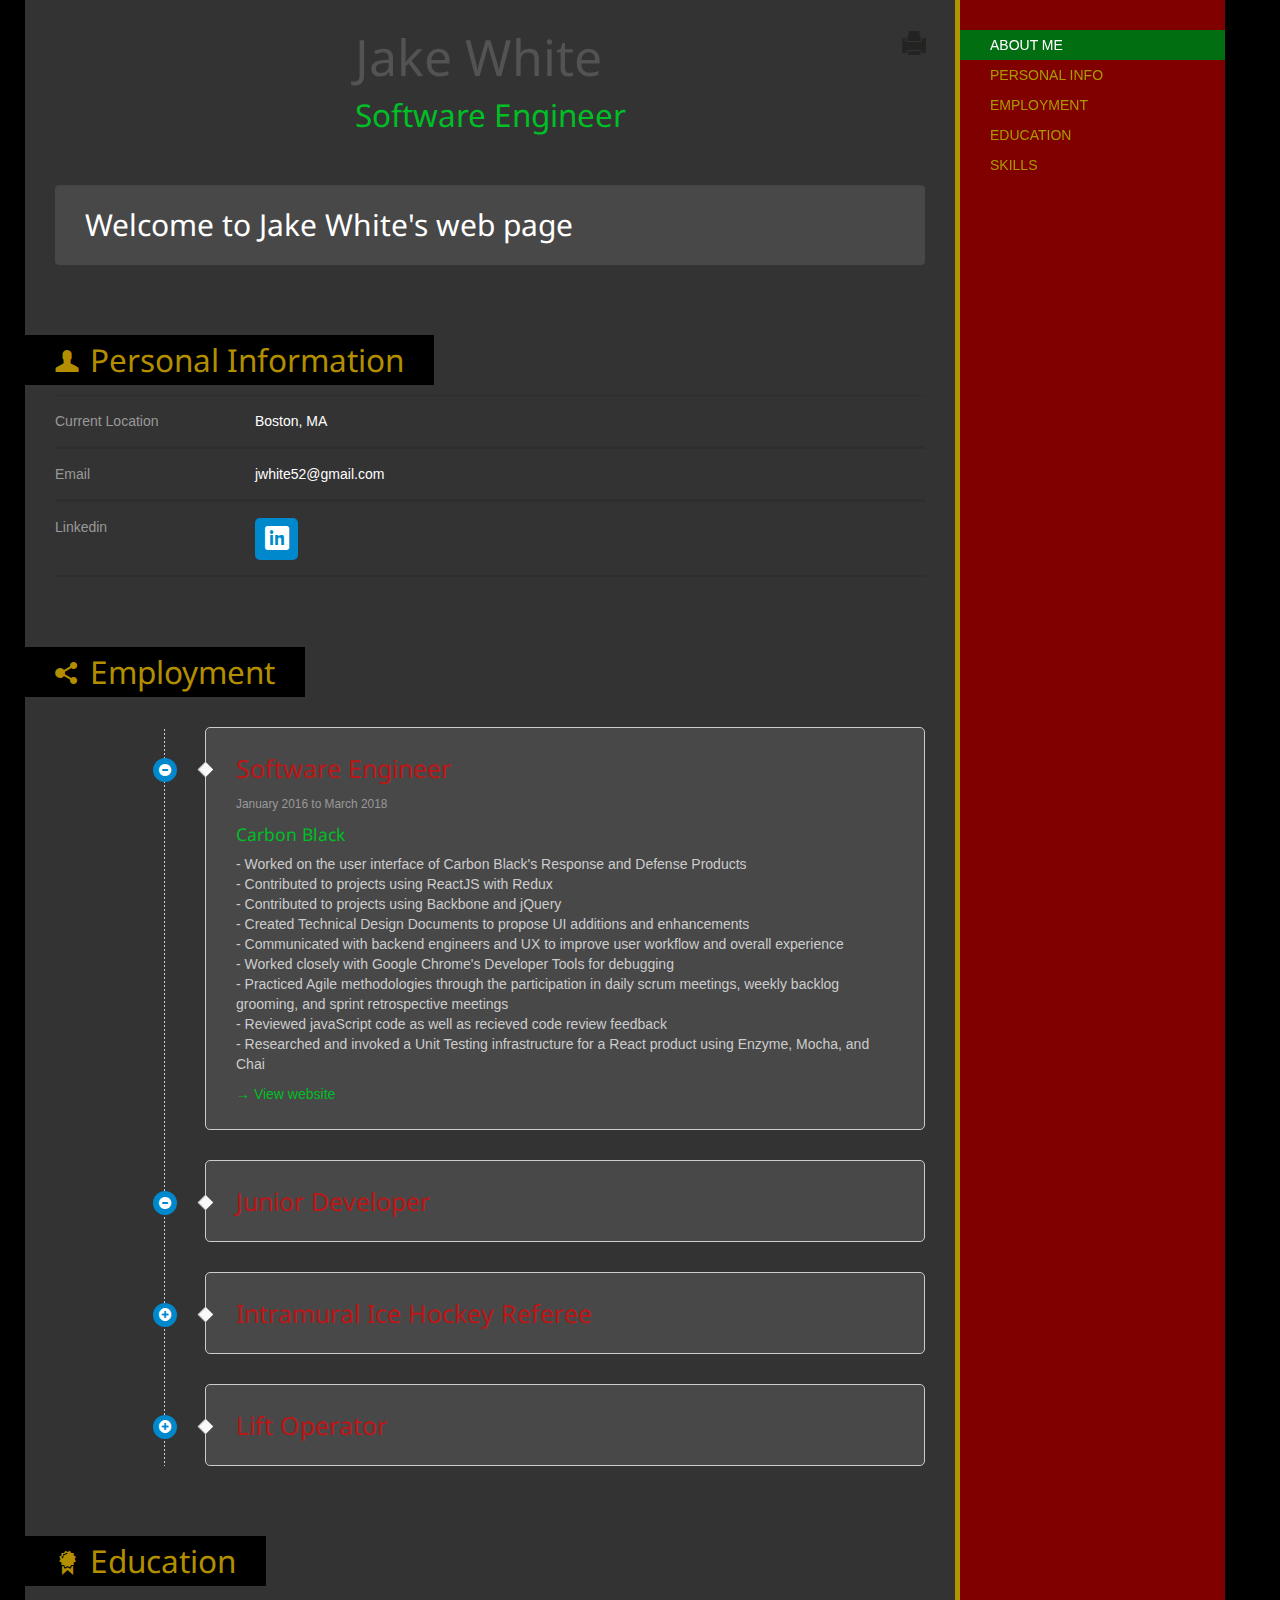
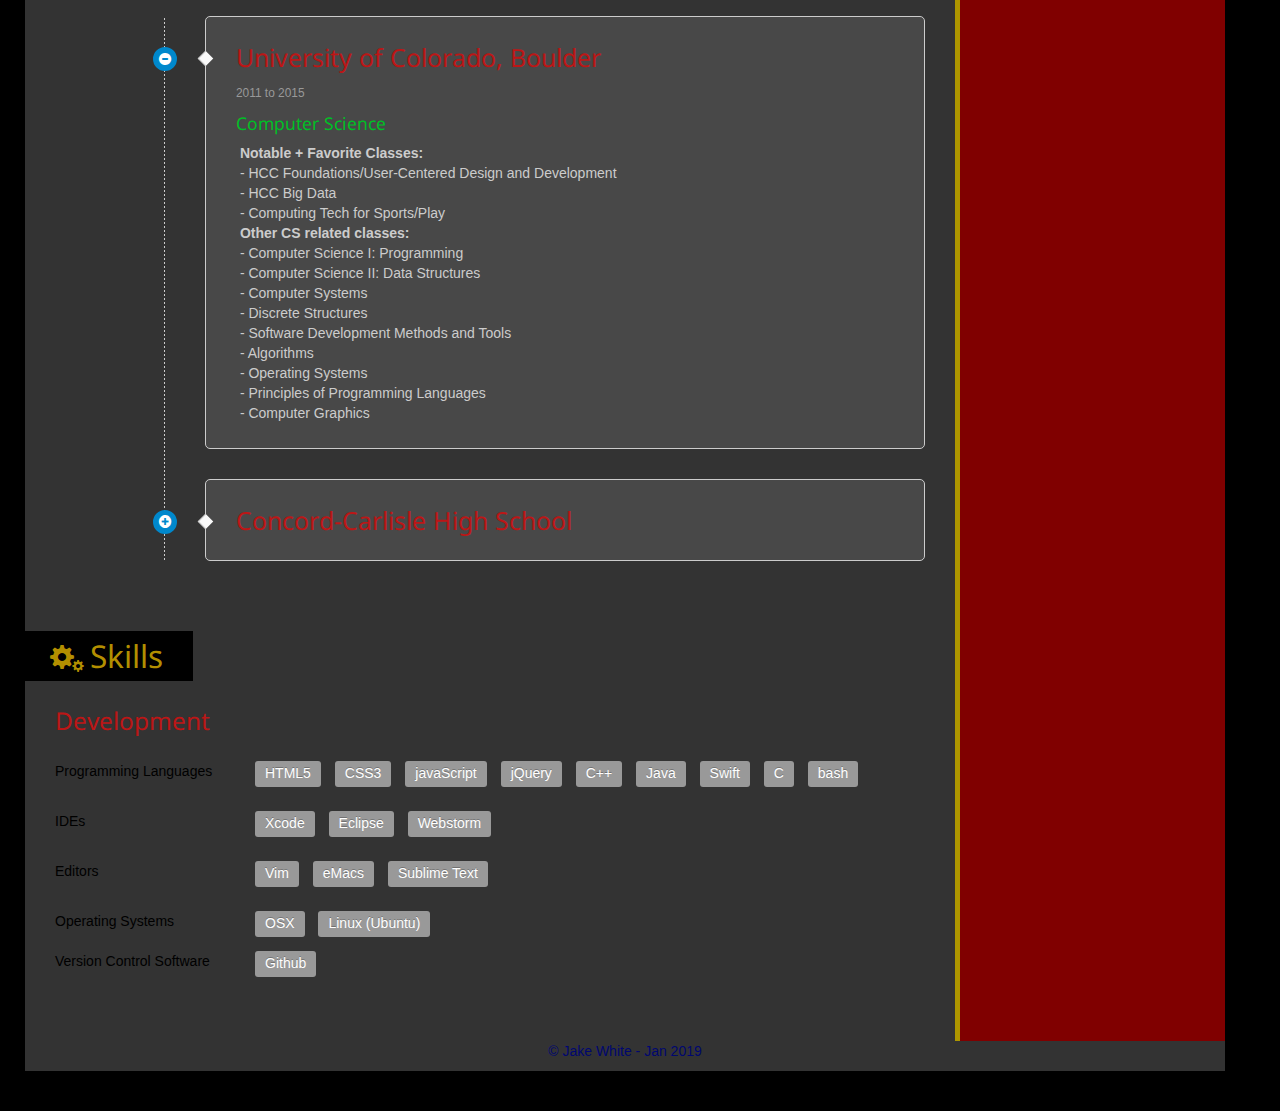
==== commit 672e7d10: "Update resume date" ====
--- a/index.html
+++ b/index.html
@@ -984,7 +984,7 @@
       
 		<div id="footer">
 
-		<p>&copy; Jake White - May 2016</p>
+		<p>&copy; Jake White - Jan 2019</p>
 		</div>
 
 </div><!--/.container-->
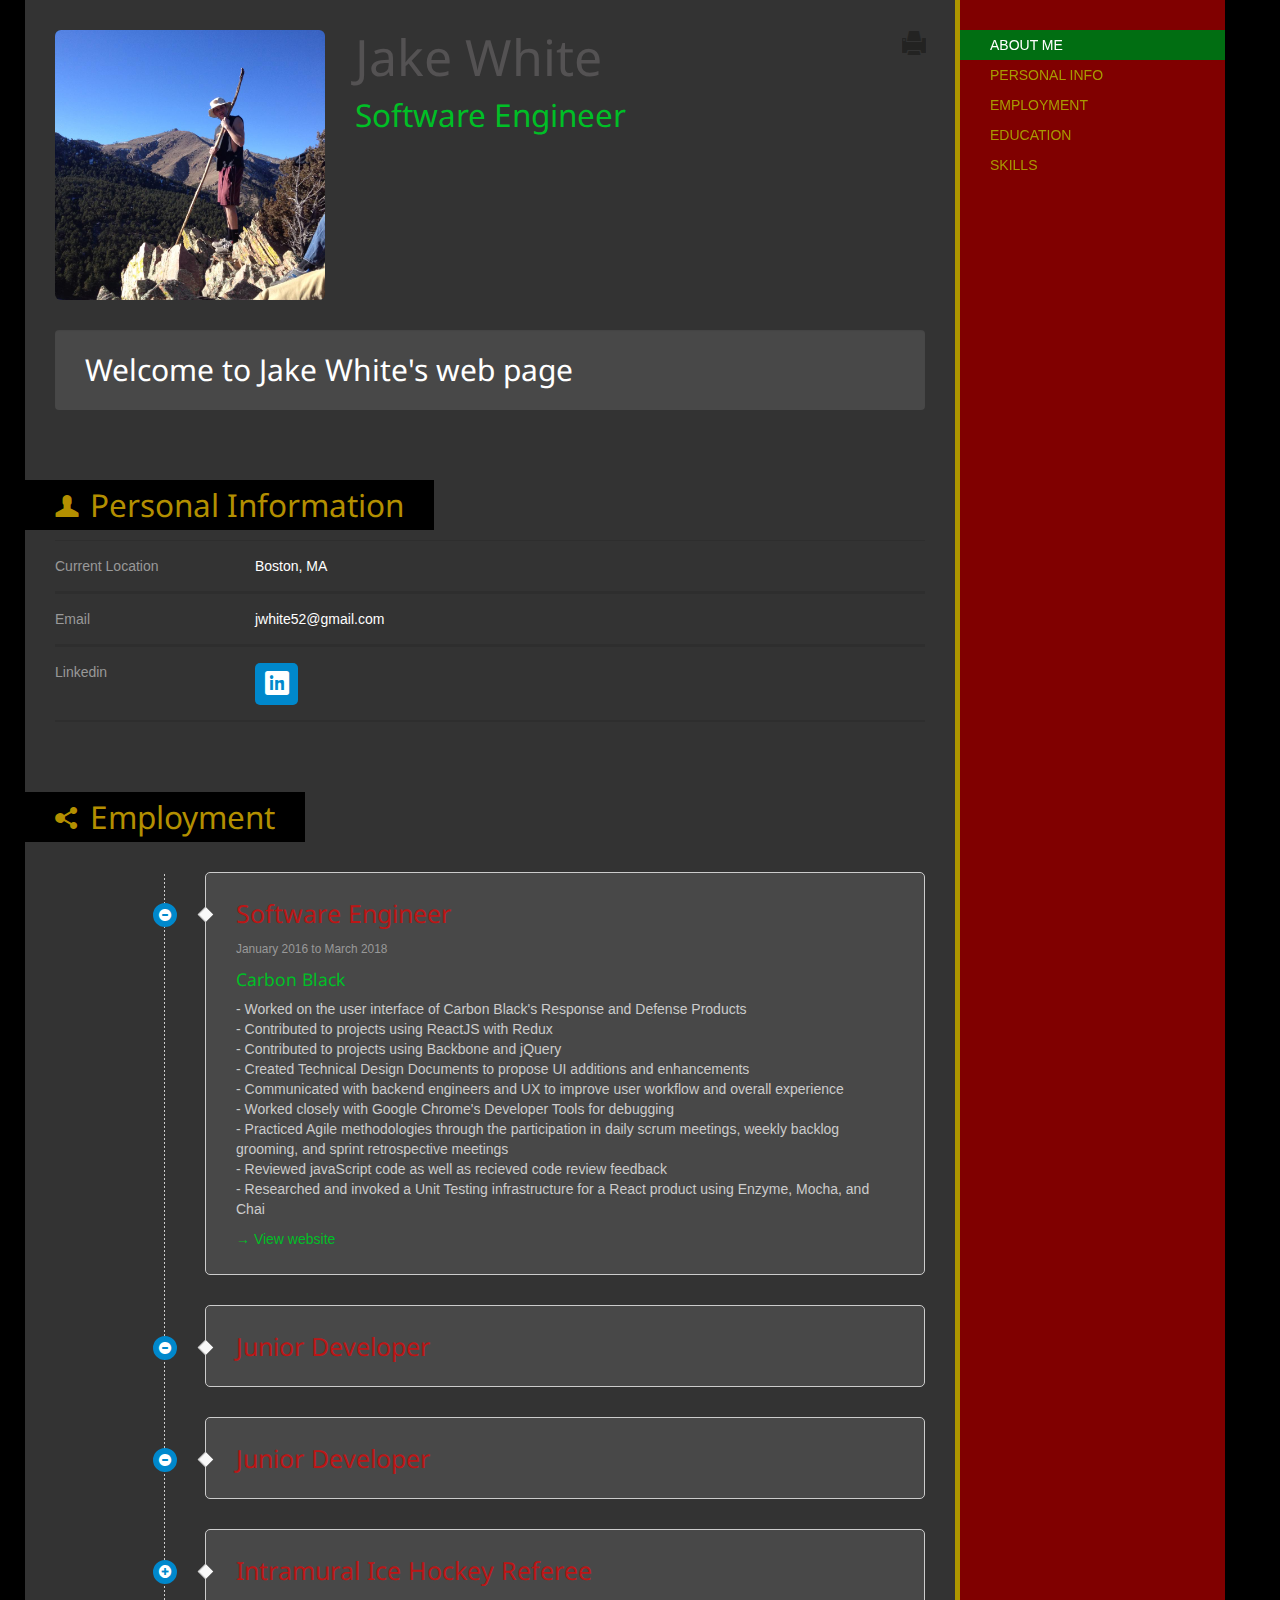
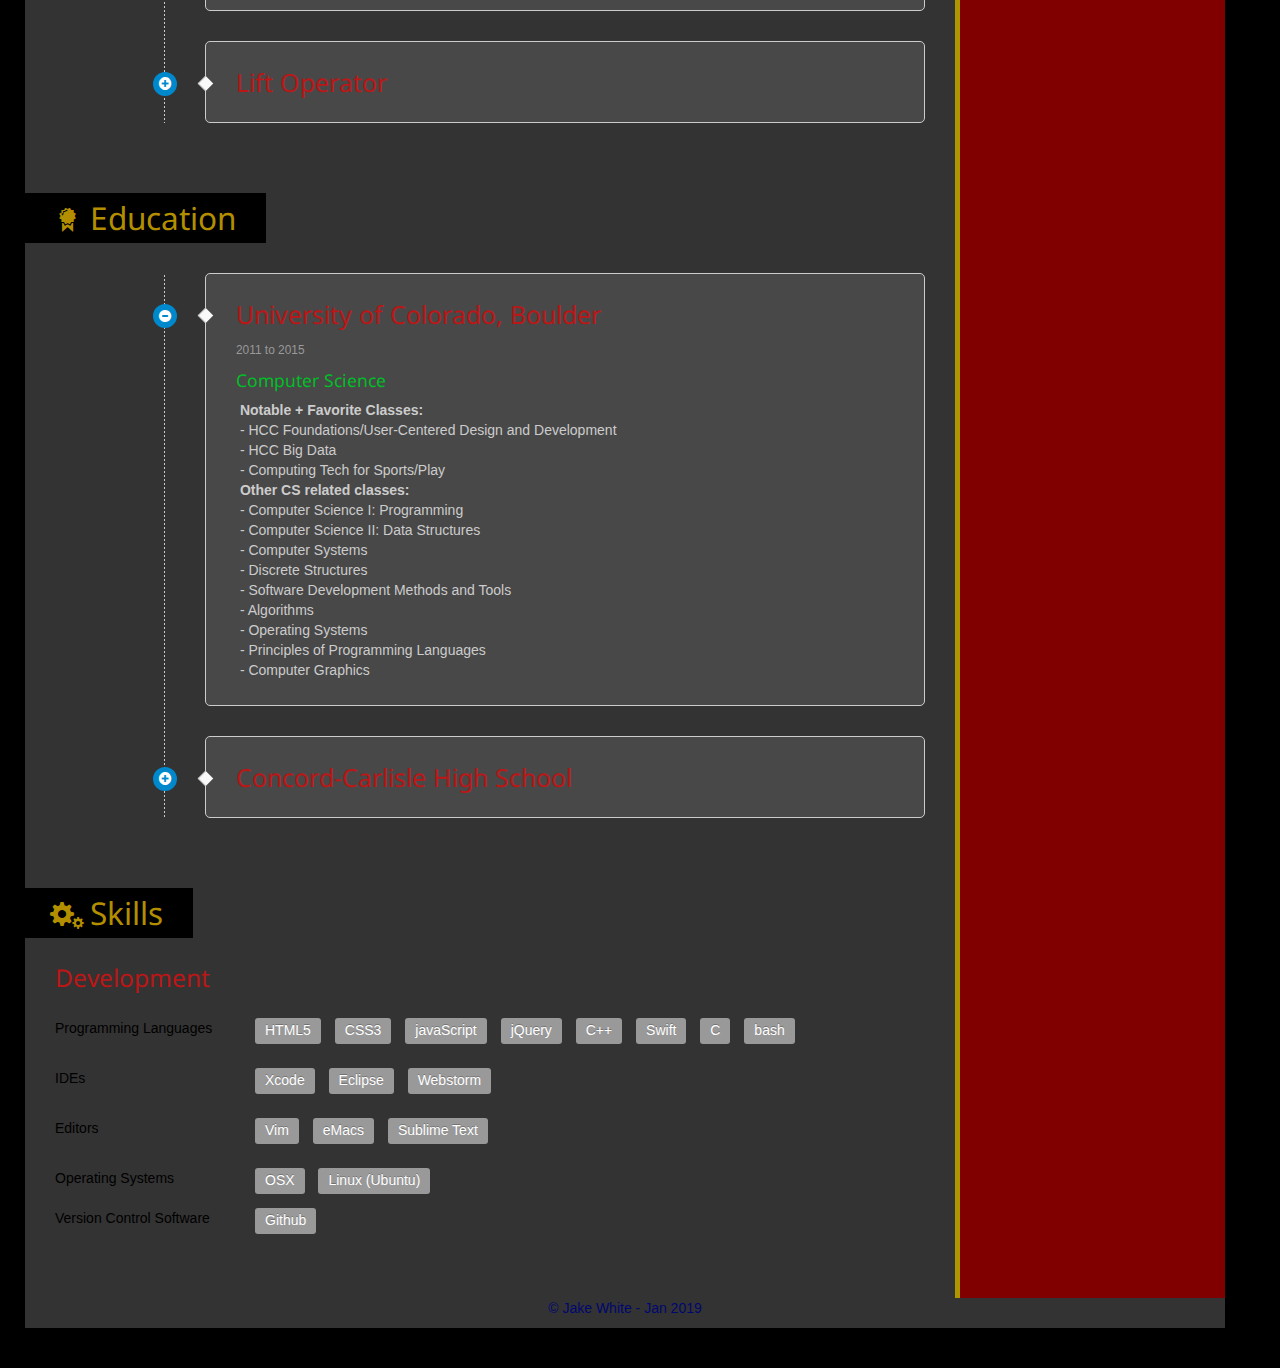
==== commit 9ccf655b: "update resume jan 2023" ====
--- a/index.html
+++ b/index.html
@@ -106,7 +106,7 @@
         	<div class="section first-section" id="about-me">
 	            <div class="row author">
 	            	<div class="span3">
-	            		<img class="img-rounded" src="./images/jake-pic3.jpg" alt="">
+	            		<img class="img-rounded" src="./images/jake-pic4.jpeg" alt="">
 	            	</div>
 	            	<div class="span6">
 				    	<h1>Jake White</h1><br/>
@@ -158,7 +158,7 @@
 			  	<div class="timeline">
 			  		<!-- style="background-color:#474747; color: #ccc;" -->
 		  			 <div class="timeline-item">
-		  			 	<div class="timeline-item-date" >2016</div>
+		  			 	<div class="timeline-item-date" >2016-2018</div>
 		  			 	<div class="timeline-item-trigger"><span class="glyphicons white circle_minus" data-toggle="collapse" data-target="#position1"><i></i></span></div>
 		  			 	<div class="timeline-arrow"><i></i></div>
 		  			 	<div style="background-color: #484848;" class="timeline-item-content">
@@ -206,6 +206,23 @@
 						</div>
 					 </div><!--/timeline-item--> 
 					 <span class="clear"></span>
+
+					 <div class="timeline-item">
+	  			 	<div class="timeline-item-date" >2018-2022</div>
+	  			 	<div class="timeline-item-trigger"><span class="glyphicons white circle_minus" data-toggle="collapse" data-target="#position5"><i></i></span></div>
+	  			 	<div class="timeline-arrow"><i></i></div>
+	  			 	<div style="background-color: #484848;" class="timeline-item-content">
+						<h3 class="timeline-item-title" data-toggle="collapse" data-target="#position5">Junior Developer</h3>
+						<div class="collapse" id="position5">
+							<p><small class="muted">2018-Present</small></p>
+							<h4 class="media-heading primary-color">Carpenter</h4>
+							<p class="paragraph-body">
+							- Worked on residential houses out of the Concord, MA area<br>
+							- Built the cabins of high end, downeast style yachts</p>	
+						</div>
+						</div>
+					 </div><!--/timeline-item--> 
+					 <span class="clear"></span>
 					 
 					 <div class="timeline-item">
 		  			 	<div class="timeline-item-date">2014</div>
@@ -236,7 +253,7 @@
 								<h4 class="media-heading primary-color">Park City Mountain Resort, Utah</h4>
 								<p class="paragraph-body">
 									- Took a year off after high school and operated the chairlift 'Thaynes' in Park City, Utah for a season <br>
-									- Skiied a total of 126 days (including days worked) <br>
+									- Skiied a total of 126 days <br>
 								</p>	
 							</div>
 						</div>
@@ -353,7 +370,6 @@
 			  			<span class="label">javaScript</span>
 			  			<span class="label">jQuery</span>
 			  			<span class="label">C++</span>
-			  			<span class="label">Java</span>
 			  			<span class="label">Swift</span>
 			  			<span class="label">C</span>
 			  			<span class="label">bash</span>
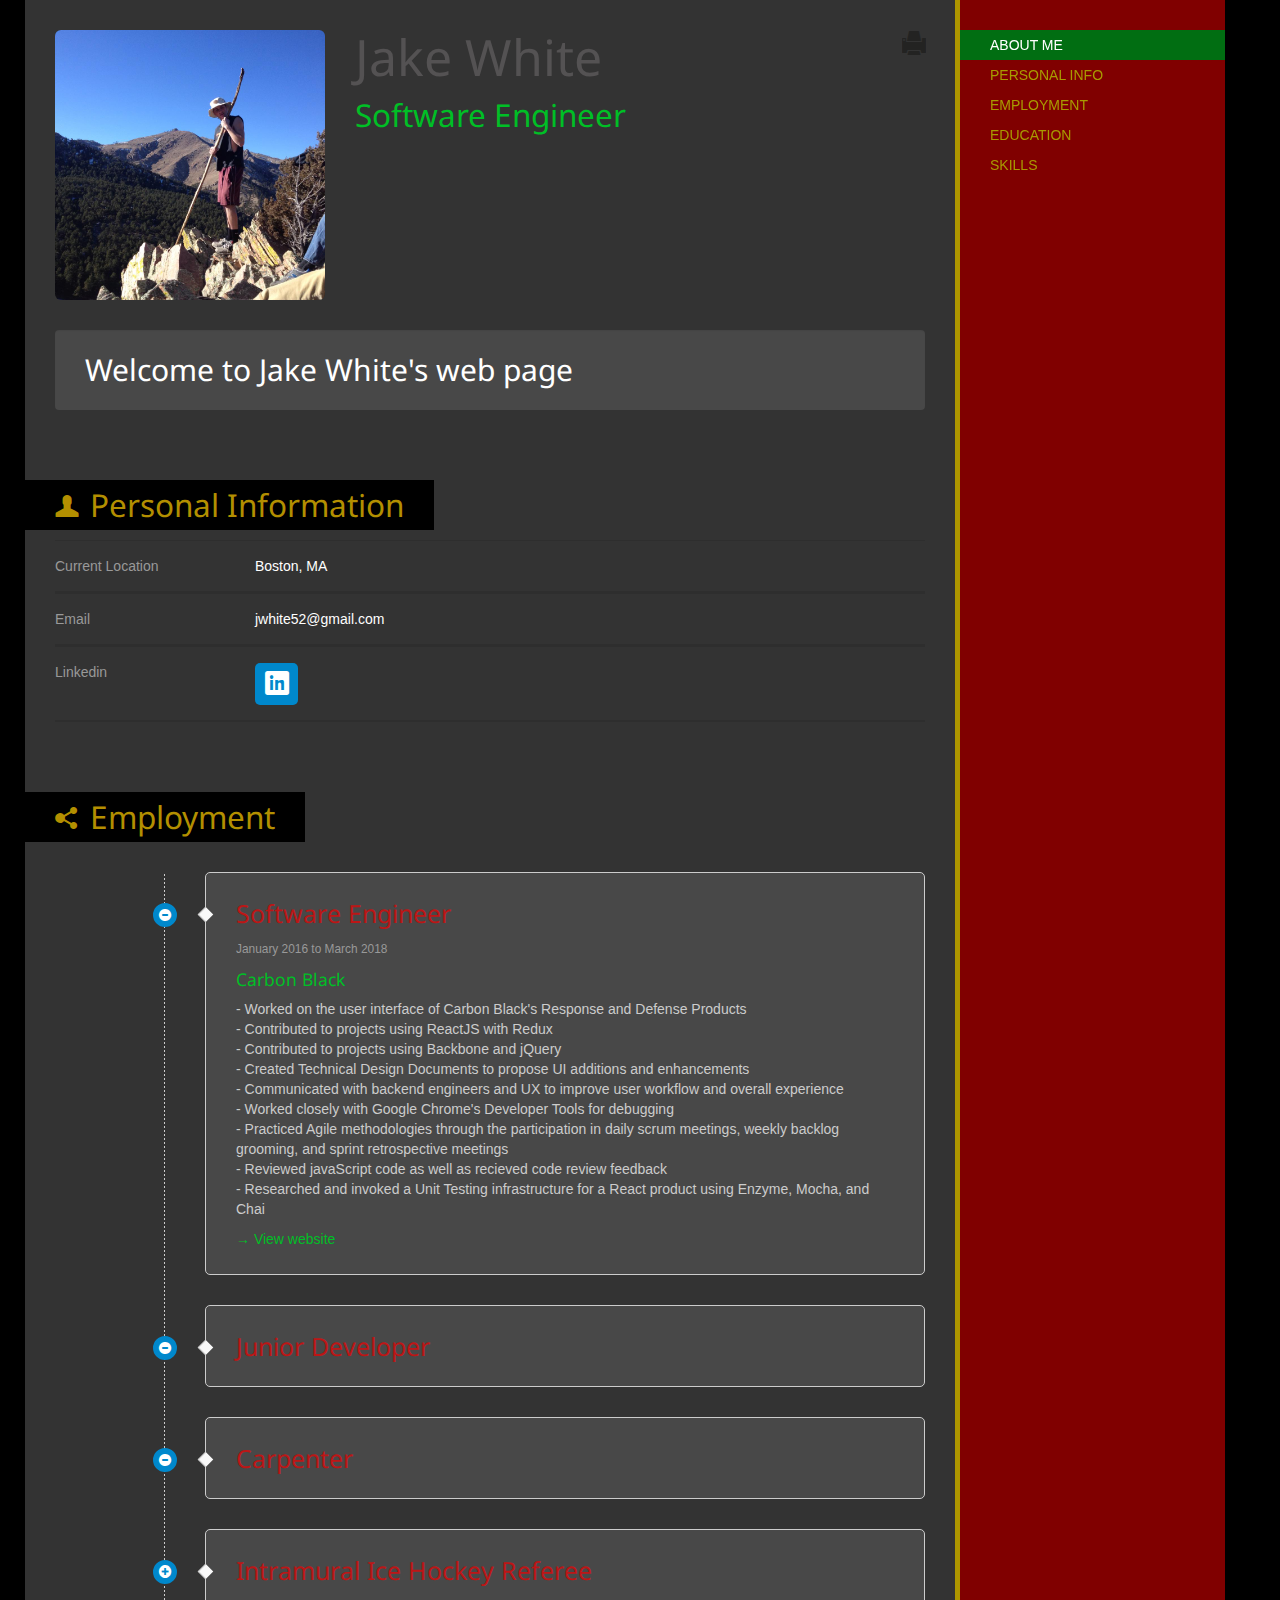
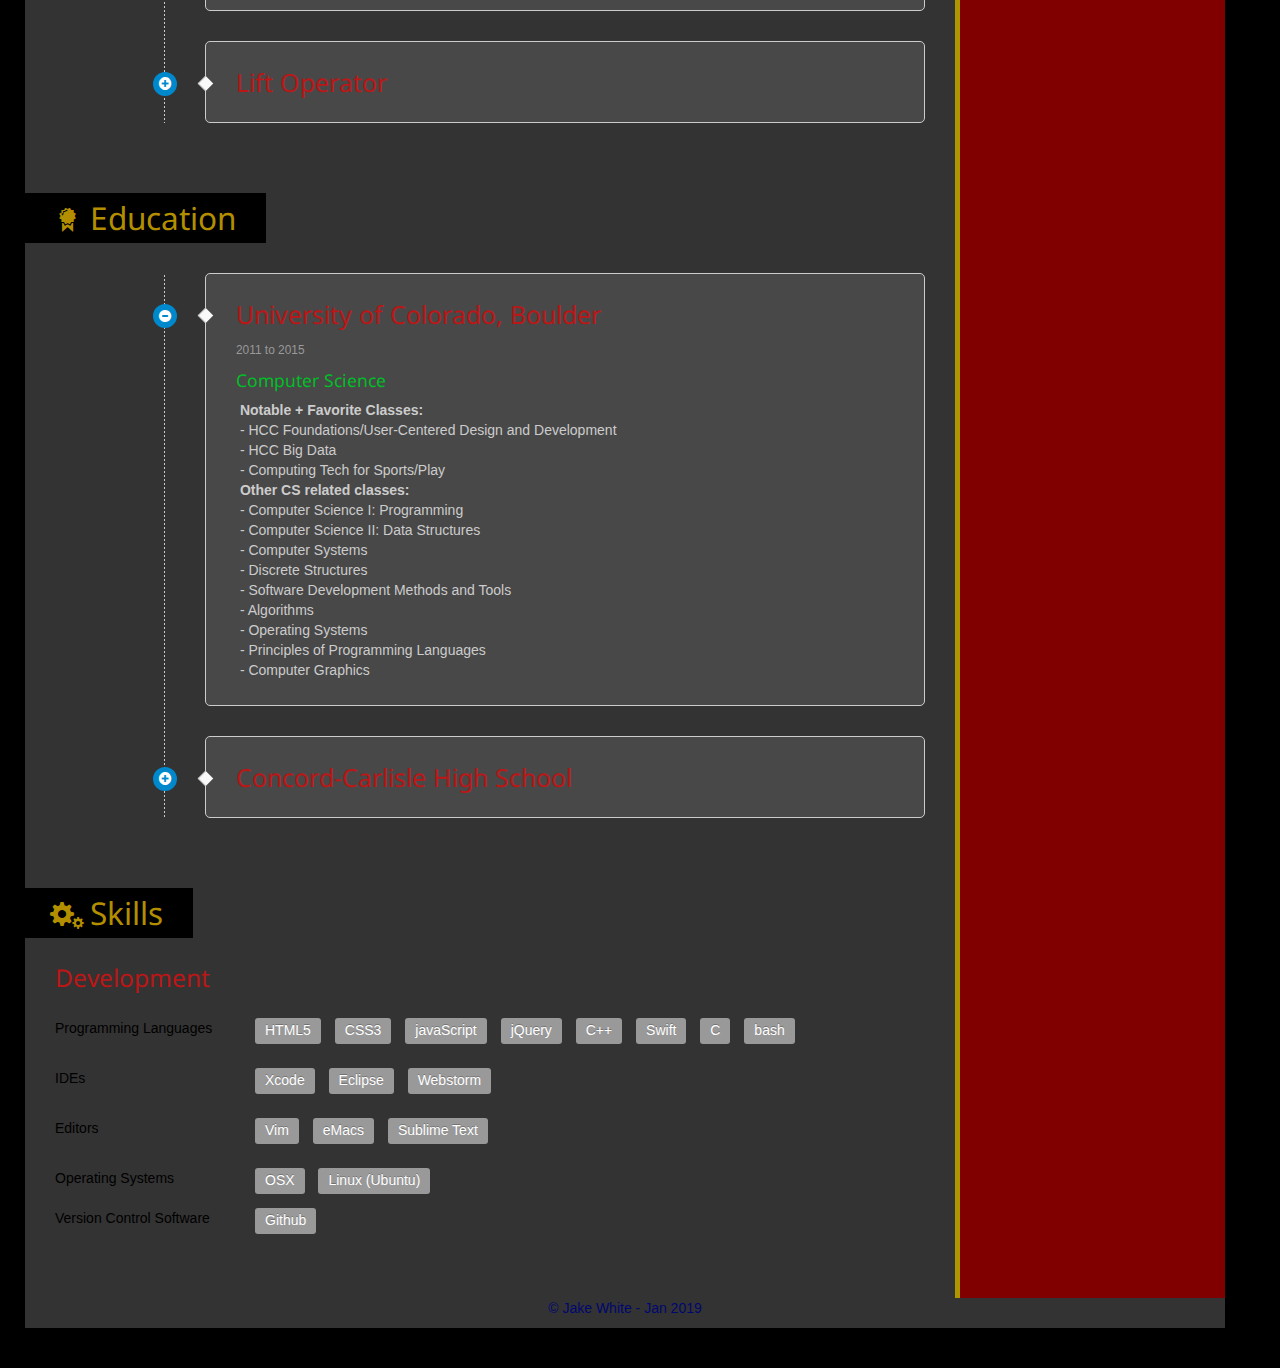
==== commit 794e07cb: "Update job title" ====
--- a/index.html
+++ b/index.html
@@ -212,7 +212,7 @@
 	  			 	<div class="timeline-item-trigger"><span class="glyphicons white circle_minus" data-toggle="collapse" data-target="#position5"><i></i></span></div>
 	  			 	<div class="timeline-arrow"><i></i></div>
 	  			 	<div style="background-color: #484848;" class="timeline-item-content">
-						<h3 class="timeline-item-title" data-toggle="collapse" data-target="#position5">Junior Developer</h3>
+						<h3 class="timeline-item-title" data-toggle="collapse" data-target="#position5">Carpenter</h3>
 						<div class="collapse" id="position5">
 							<p><small class="muted">2018-Present</small></p>
 							<h4 class="media-heading primary-color">Carpenter</h4>
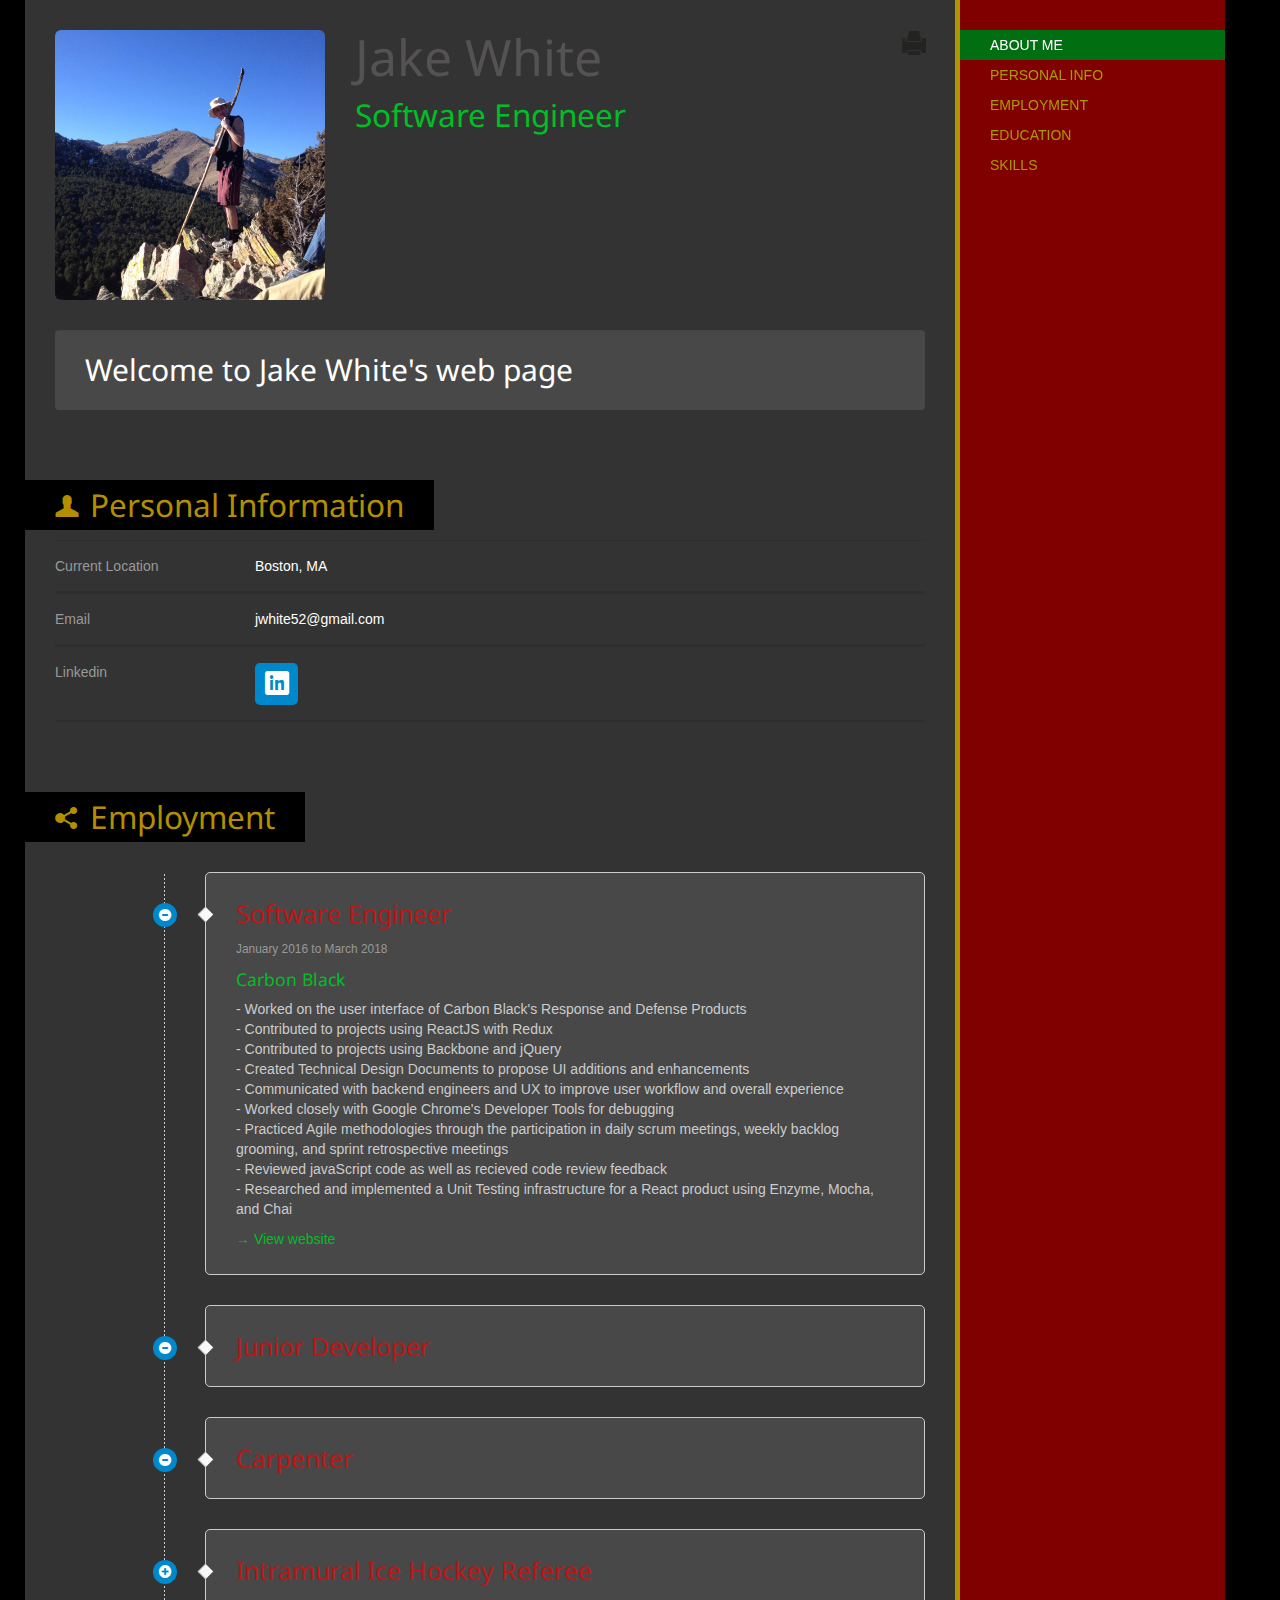
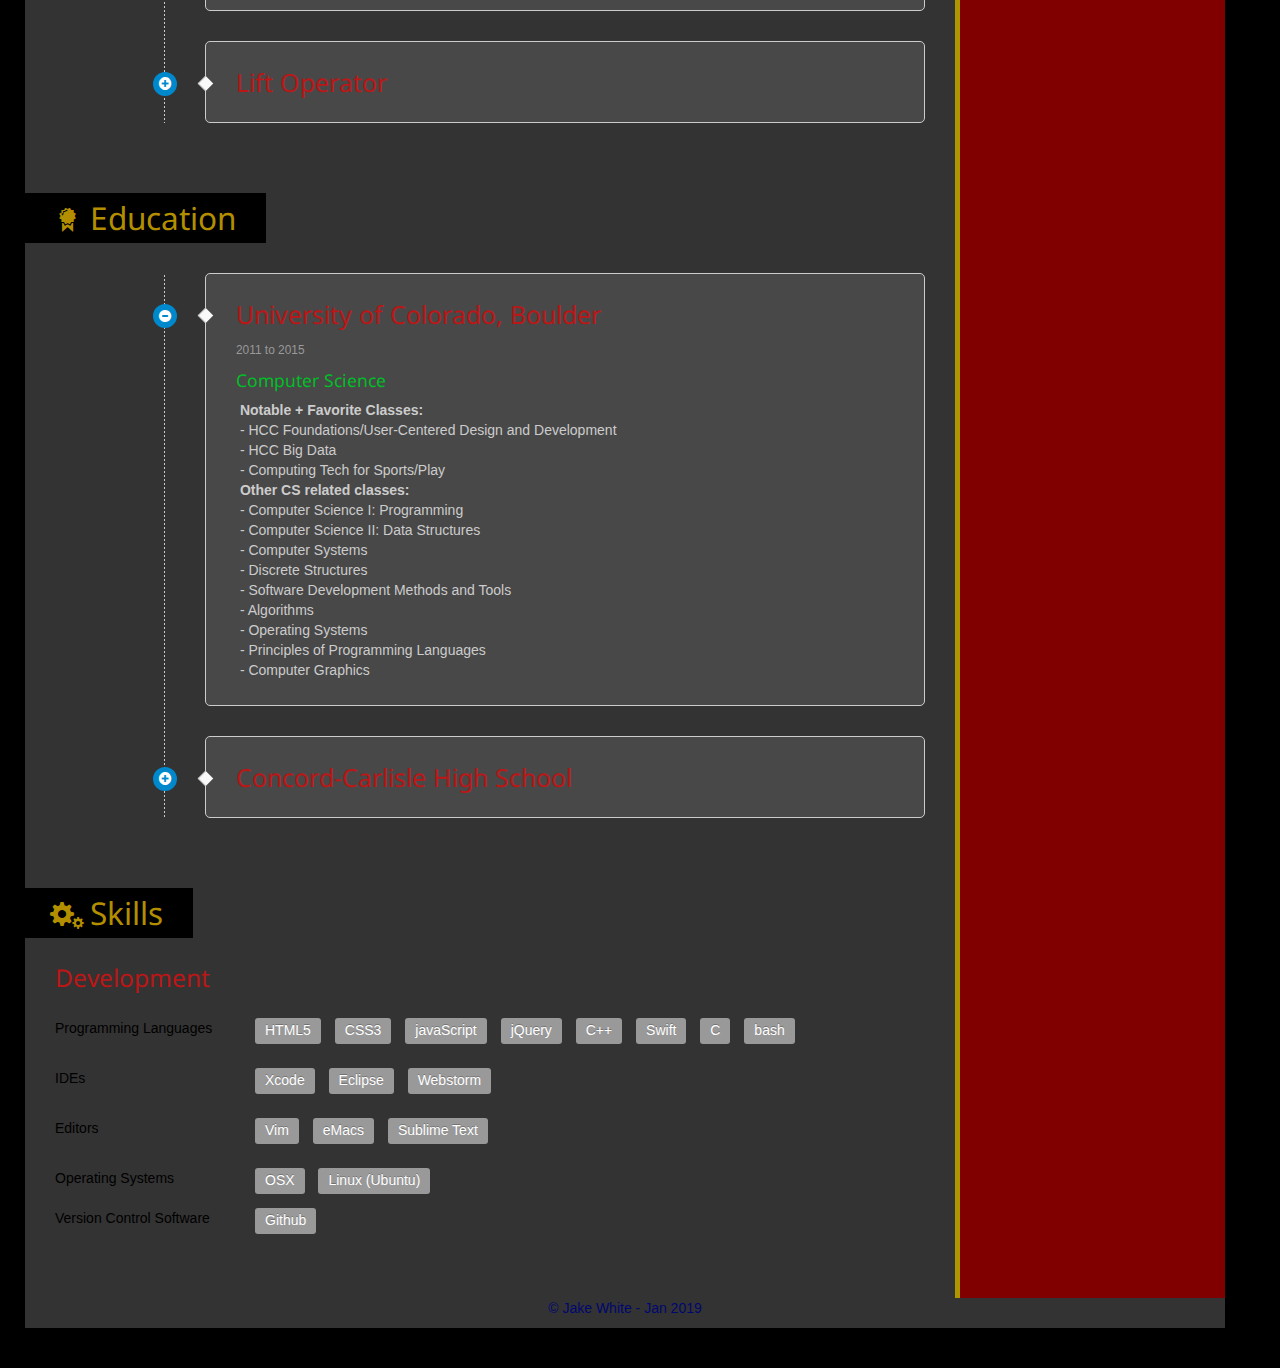
==== commit 39584060: "Change job description wording" ====
--- a/index.html
+++ b/index.html
@@ -2,7 +2,7 @@
 <html>
 <head>
 	<meta charset="utf-8">
-	<link rel="shortcut icon" type="image/x-icon" href="http://cdn.nhle.com/bruins/v2/images/favicon.ico">
+	<link rel="shortcut icon" type="image/x-icon" href="./images/boston-bruins.png">
 	<title>&nbsp;Jake White</title>
 	
 	<meta name="viewport" content="width=device-width, initial-scale=1.0">
@@ -175,7 +175,7 @@
 								- Worked closely with Google Chrome's Developer Tools for debugging <br>
 								- Practiced Agile methodologies through the participation in daily scrum meetings, weekly backlog grooming, and sprint retrospective meetings<br>
 								- Reviewed javaScript code as well as recieved code review feedback <br>
-								- Researched and invoked a Unit Testing infrastructure for a React product using Enzyme, Mocha, and Chai</p>	
+								- Researched and implemented a Unit Testing infrastructure for a React product using Enzyme, Mocha, and Chai</p>	
 								<p><a href="http://www.carbonblack.com" title="" target="_blank" class="noprint">&rarr; View website</a></p>
 							</div>
 						</div>
@@ -215,10 +215,18 @@
 						<h3 class="timeline-item-title" data-toggle="collapse" data-target="#position5">Carpenter</h3>
 						<div class="collapse" id="position5">
 							<p><small class="muted">2018-Present</small></p>
-							<h4 class="media-heading primary-color">Carpenter</h4>
-							<p class="paragraph-body">
-							- Worked on residential houses out of the Concord, MA area<br>
-							- Built the cabins of high end, downeast style yachts</p>	
+							<h4 class="media-heading primary-color">Residential Carpentry</h4>
+								<p class="paragraph-body">
+								- Worked on residential houses out of the Concord, MA area<br>
+								- Installed cedar shakes and clapboard siding, window trim, corner board trim, fascia and soffit trim, columns and their detail pieces. Repair rotted siding and framing<br>
+								- Installed baseboard and assist in the installation of pre-made cabinets <br>
+								- Installed sheetrock and shiplap, windows and doors, laundry and kitchen appliances <br>
+								- Framed decks and partition walls</p>	
+							<h4 class="media-heading primary-color">Boston BoatWorks</h4>
+								<p class="paragraph-body">
+								- Built the cabins of high end, downeast style yachts<br>
+								- Installed the walls, counters, cabinets, trim, floorboards and decks<br>
+								- Taught and learned the skills required to become a skilled carpenter</p>	
 						</div>
 						</div>
 					 </div><!--/timeline-item--> 
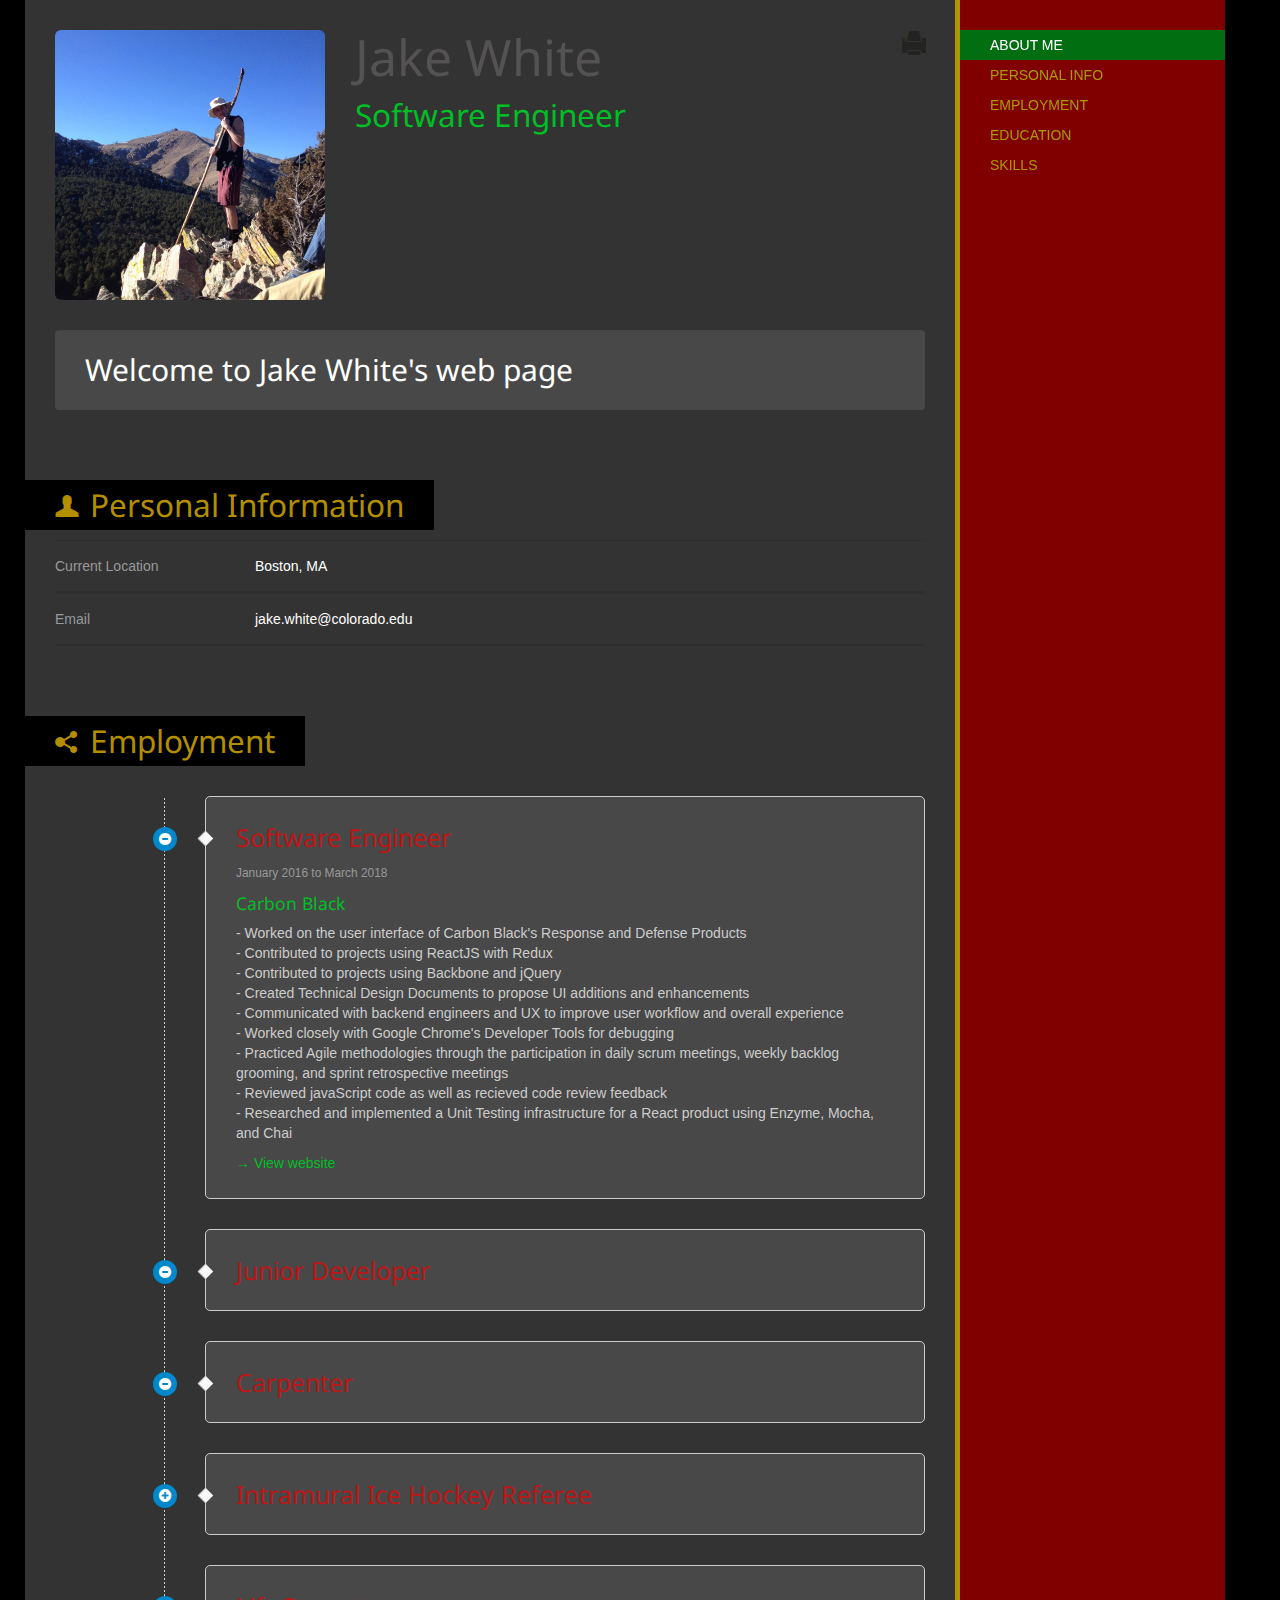
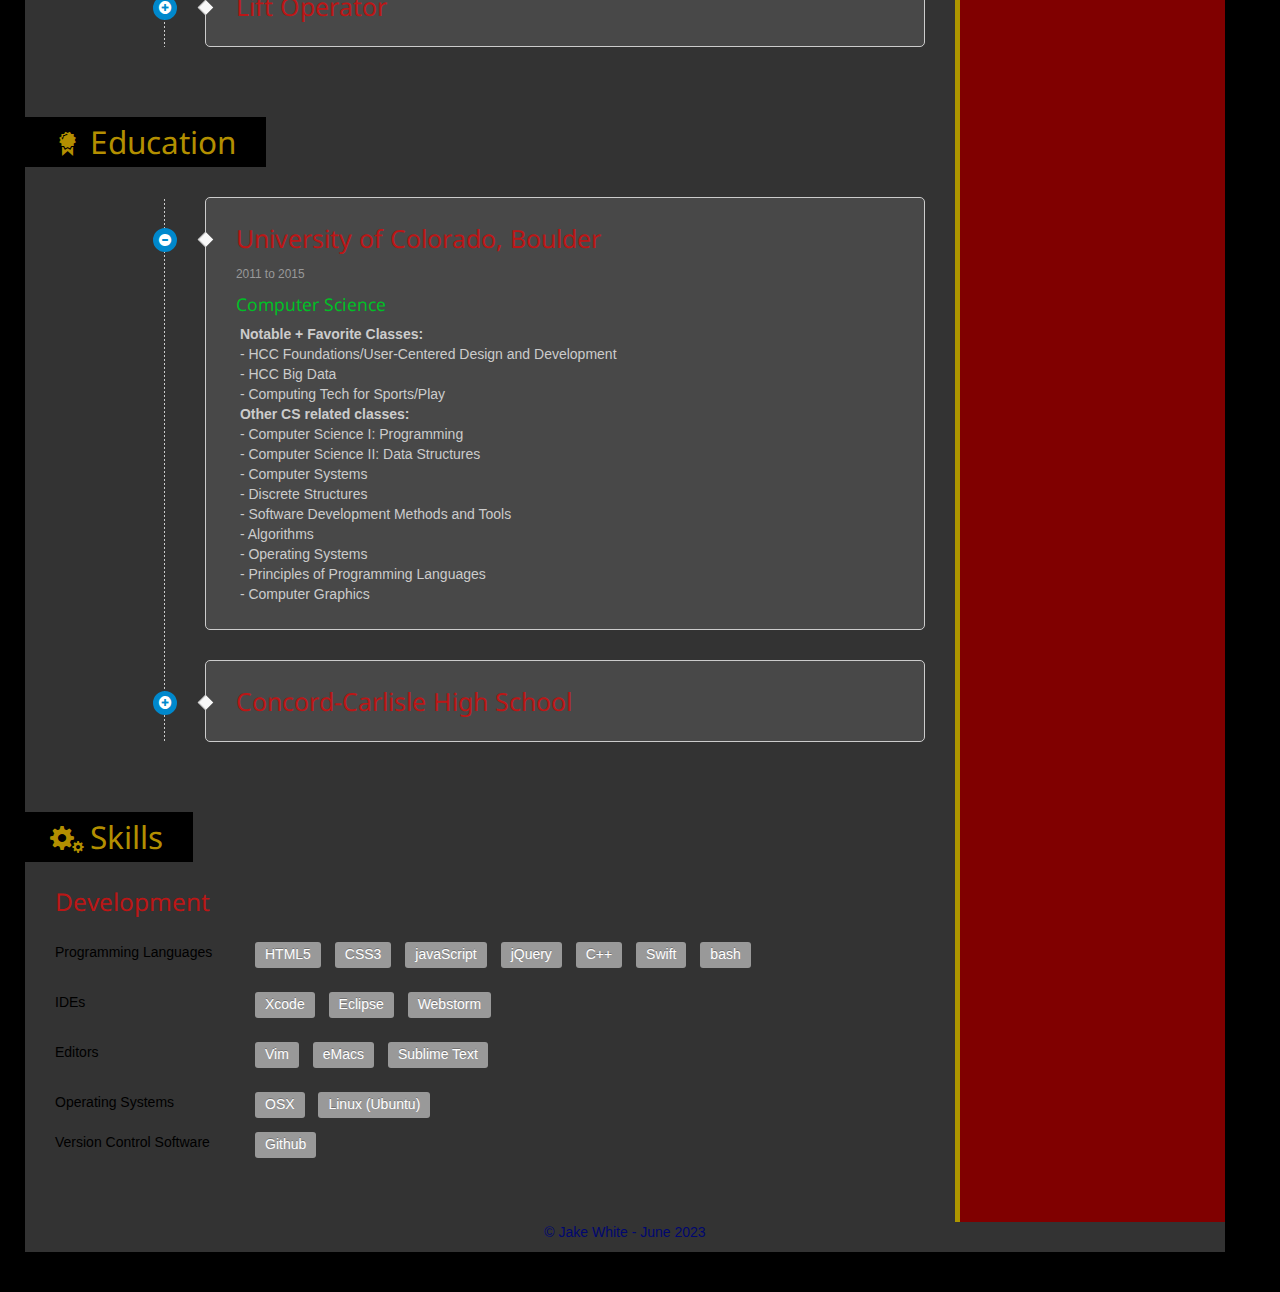
==== commit 9d19cbf3: "June 2023 resume update" ====
--- a/index.html
+++ b/index.html
@@ -126,30 +126,28 @@
 			</div><!--/section--> 
             
             <!-- check2 -->
-            <div class="section" id="personal-information">
-	            <h2 class="section-title" style="border:none;"><span class="glyphicons user"><i></i></span>Personal Information<a href="#phone-navbar" class="top visible-phone"><span class="glyphicons white up_arrow"><i></i></span></a></h2>
-				
-				<div class="row">
-	        		<div class="infoline span9">
-	        			<div class="row">
-					  	<div class="span2 muted">Current Location</div>
-					  	<div class="span7 white-font">Boston, MA</div>
-					</div>
-				</div>
-				<span class="clear"></span>
-				  	
-	        		<div class="infoline span9"><div class="row">
-				  		<div class="span2 muted">Email</div>
-				  		<div class="span7 white-font">jwhite52@gmail.com</div>
+        <div class="section" id="personal-information">
+					<h2 class="section-title" style="border:none;">
+						<span class="glyphicons user"><i></i></span>Personal Information
+						<a href="#phone-navbar" class="top visible-phone">
+							<span class="glyphicons white up_arrow"><i></i></span>
+						</a>
+					</h2>
+					<div class="row">
+		        <div class="infoline span9">
+		        	<div class="row">
+						  	<div class="span2 muted">Current Location</div>
+						  	<div class="span7 white-font">Boston, MA</div>
+							</div>
+						</div>
+						<span class="clear"></span>  	
+		        <div class="infoline span9">
+		        	<div class="row">
+					  		<div class="span2 muted">Email</div>
+					  		<div class="span7 white-font">jake.white@colorado.edu</div>
+					  	</div>
 				  	</div>
-			  	</div>
-				  	<span class="clear"></span>
-
-	        		<div class="infoline span9"><div class="row">
-					  	<div class="span2 muted">Linkedin</div>
-						<div class="span7 tips icon-btn" title="Linkedin" data-placement="bottom"><a href="https://www.linkedin.com/pub/jake-white/81/a05/52b" class="glyphicons white linked_in"><i></i></a></div>
-					</div></div>
-				  	<span class="clear"></span>
+			  		<span class="clear"></span>
 			  	</div>
 		  	</div><!--/section--> 
 		  	
@@ -208,13 +206,18 @@
 					 <span class="clear"></span>
 
 					 <div class="timeline-item">
-	  			 	<div class="timeline-item-date" >2018-2022</div>
+	  			 	<div class="timeline-item-date" >2018-2023</div>
 	  			 	<div class="timeline-item-trigger"><span class="glyphicons white circle_minus" data-toggle="collapse" data-target="#position5"><i></i></span></div>
 	  			 	<div class="timeline-arrow"><i></i></div>
 	  			 	<div style="background-color: #484848;" class="timeline-item-content">
 						<h3 class="timeline-item-title" data-toggle="collapse" data-target="#position5">Carpenter</h3>
 						<div class="collapse" id="position5">
 							<p><small class="muted">2018-Present</small></p>
+							<h4 class="media-heading primary-color">Bespoke of Winchester</h4>
+								<p class="paragraph-body">
+								- Built high end cabinets used primarily in Residential settings<br>
+								- Worked predominantly in the shop building cabinets, but also helped with installations on job sites when needed<br>
+								- Learned how to use the machinery required to build high end cabinets; CNC Machine, Planer, Jointer, Shaper, Sliding Table Saw, Rip Saw, Drill Press</p>
 							<h4 class="media-heading primary-color">Residential Carpentry</h4>
 								<p class="paragraph-body">
 								- Worked on residential houses out of the Concord, MA area<br>
@@ -226,7 +229,7 @@
 								<p class="paragraph-body">
 								- Built the cabins of high end, downeast style yachts<br>
 								- Installed the walls, counters, cabinets, trim, floorboards and decks<br>
-								- Taught and learned the skills required to become a skilled carpenter</p>	
+								- Taught and learned the skills required to become a skilled carpenter</p>
 						</div>
 						</div>
 					 </div><!--/timeline-item--> 
@@ -379,7 +382,6 @@
 			  			<span class="label">jQuery</span>
 			  			<span class="label">C++</span>
 			  			<span class="label">Swift</span>
-			  			<span class="label">C</span>
 			  			<span class="label">bash</span>
 			  		</div>
 			  	</div>
@@ -1008,7 +1010,7 @@
       
 		<div id="footer">
 
-		<p>&copy; Jake White - Jan 2019</p>
+		<p>&copy; Jake White - June 2023</p>
 		</div>
 
 </div><!--/.container-->
